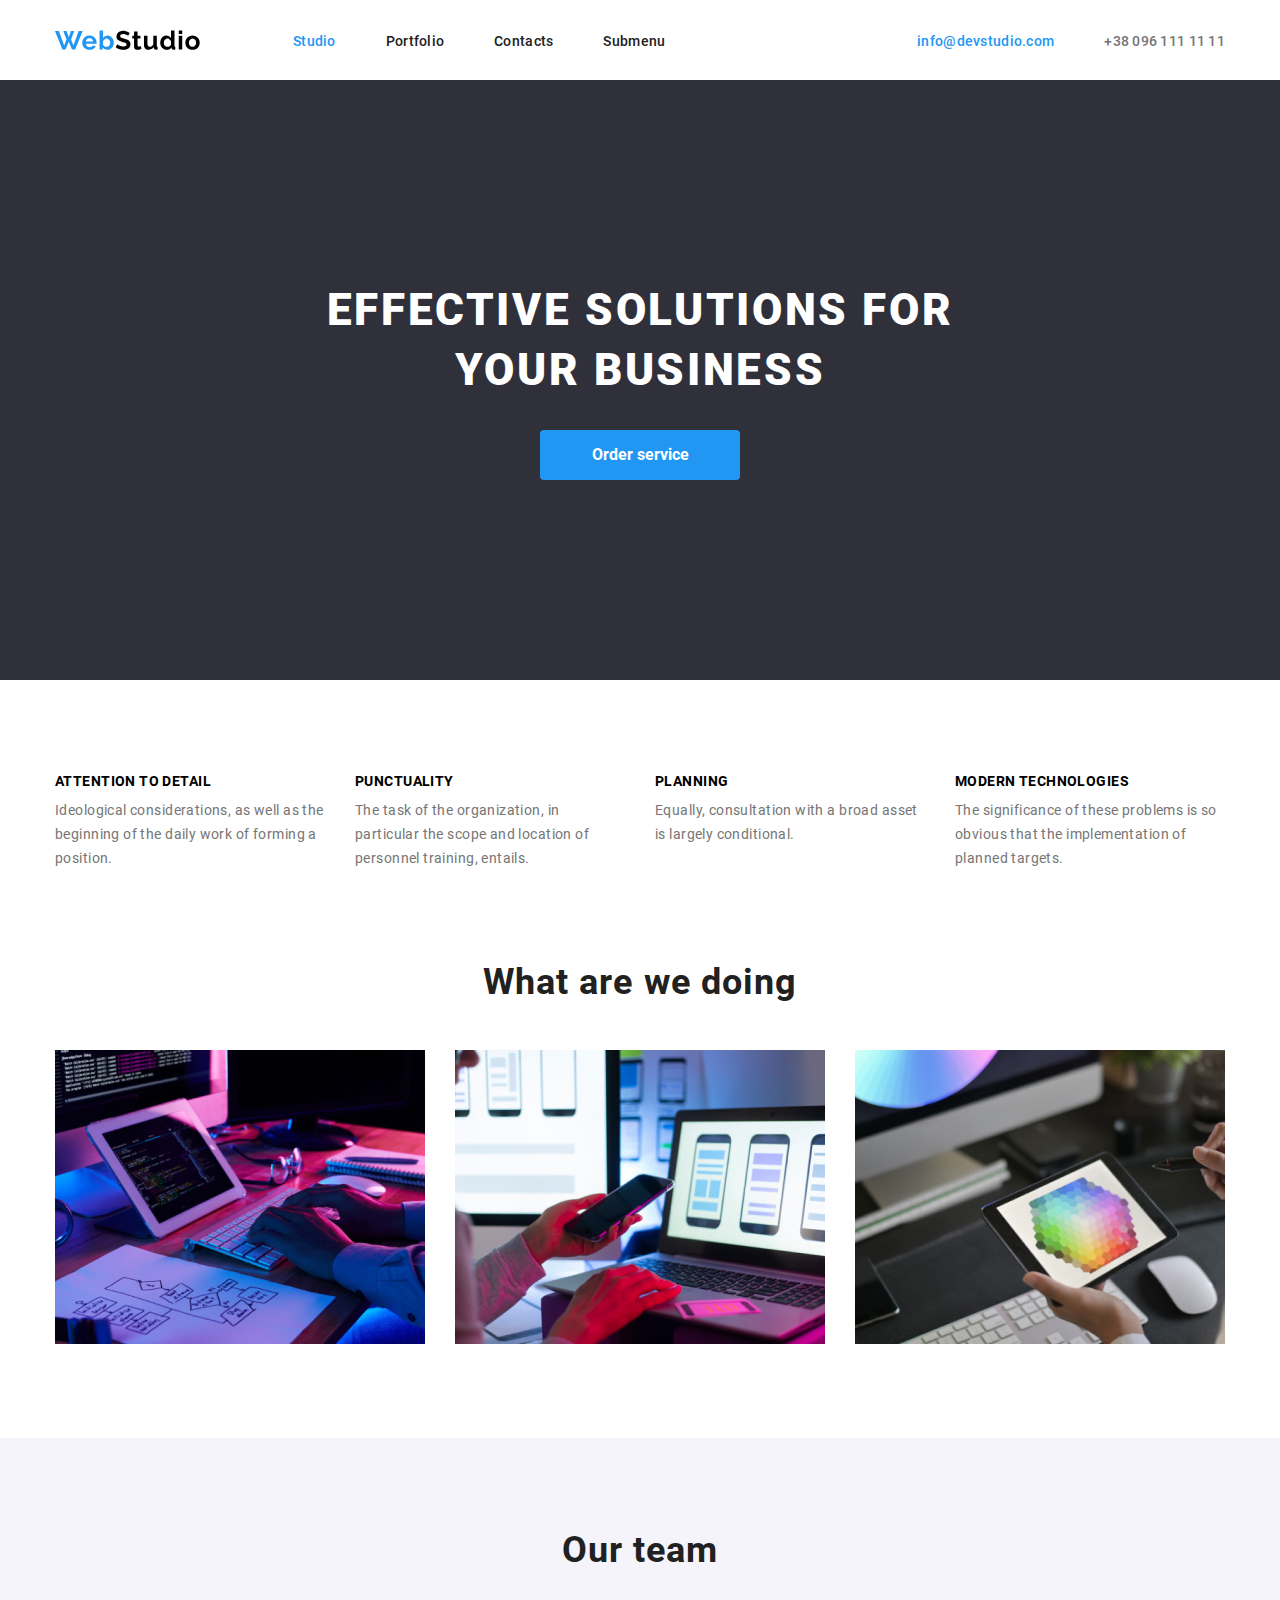
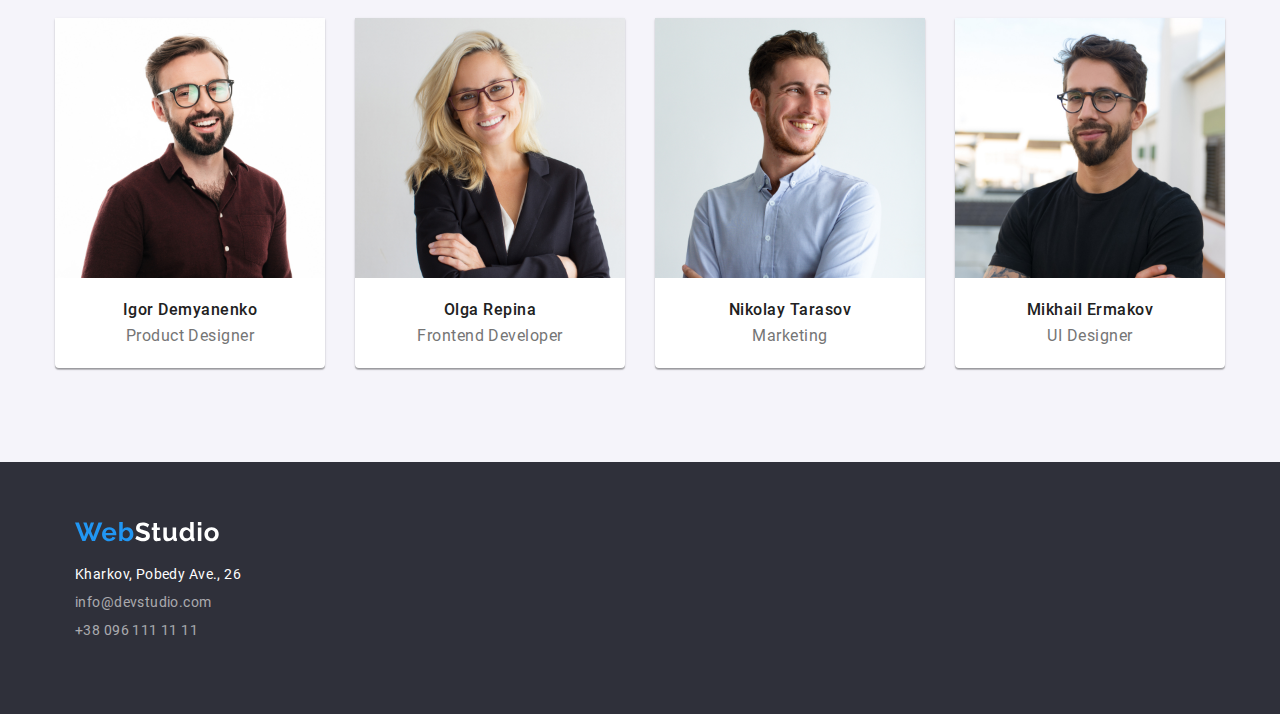
==== index.html @ 4b2239f8 "submenu css" ====
<!DOCTYPE html>
<html lang="en">

<head>
    <meta charset="UTF-8">
    <link rel="stylesheet" href="css/styles.css">
    <title>Web Studio</title>
</head>

<body>
    <header class="header">
        <div class="container header_container">
            <!-- Logo -->
            <a class="header_logo" href="index.html">
                <img src="img/logo_header.svg" alt="Web Studio" width="145" height="31">
            </a>
            <!-- Menu -->
            <ul class="header_list">
                <li>
                    <a class="active" href="index.html">Studio</a>
                </li>
                <li>
                    <a href="portfolio.html">Portfolio</a>
                </li>
                <li>
                    <a href="#">Contacts</a>
                </li>
                <li class="header_sub">
                    <a href="#">Submenu</a>
                    <ul class="header_submenu">
                        <li class="header_submenu_item">
                            <a href="#">Menu</a>
                        </li>
                        <li class="header_submenu_item">
                            <a href="#">Menu</a>
                        </li>
                        <li class="header_submenu_item">
                            <a href="#">Menu</a>
                        </li>
                        <li class="header_submenu_item">
                            <a href="#">Hover</a>
                            <ul class="header_submenu_2">
                                <li class="header_submenu_hover">
                                    <a href="">HOVER</a>
                                </li>
                            </ul>
                        </li>
                    </ul>
                </li>
            </ul>
            <!-- Contacts -->
            <div class="header_contacts">
                <a class="active" href="mailto:info@devstudio.com">info@devstudio.com</a>
                <a href="tel:+380961111111">+38 096 111 11 11</a>
            </div>
        </div>
    </header>

    <main>
        <!-- Hero -->
        <section class="hero">
            <div class="container">
                <h1 class="hero_title">Effective solutions for your business</h1>

                <a class="hero_btn btn" href="">Order service</a>
            </div>
        </section>
        <!-- About -->
        <section class="about">
            <div class="container">
                <div class="about_cards">
                    <div class="about_card">
                        <h2 class="about_card_title">Attention to detail</h2>
                        <p class="about_card_desc">
                            Ideological considerations, as well as the beginning of the
                            daily work of forming a position.
                        </p>
                    </div>
                    <div class="about_card">
                        <h2 class="about_card_title">Punctuality</h2>
                        <p class="about_card_desc">
                            The task of the organization, in particular the scope and
                            location of personnel training, entails.
                        </p>
                    </div>
                    <div class="about_card">
                        <h2 class="about_card_title">Planning</h2>
                        <p class="about_card_desc">
                            Equally, consultation with a broad asset is largely conditional.
                        </p>
                    </div>
                    <div class="about_card">
                        <h2 class="about_card_title">Modern technologies</h2>
                        <p class="about_card_desc">
                            The significance of these problems is so obvious that the
                            implementation of planned targets.
                        </p>
                    </div>
                </div>
            </div>
        </section>

        <!-- Doing -->
        <section class="doing">
            <div class="container">
                <div class="title">What are we doing</div>
                <div class="doing_cards">
                    <div class="doing_card">
                        <img class="doing_img" src="img/box_1.jpg" alt="box_1">
                        <h3 class="doing_card_title">Desktop applications</h3>
                    </div>
                    <div class="doing_card">
                        <img class="doing_img" src="img/box_2.jpg" alt="box_2">
                        <h3 class="doing_card_title">Mobile applications</h3>
                    </div>
                    <div class="doing_card">
                        <img class="doing_img" src="img/box_3.jpg" alt="box_3">
                        <h3 class="doing_card_title">Design solutions</h3>
                    </div>
                </div>
            </div>
        </section>
        <!-- Team -->
        <section class="team">
            <div class="container">
                <div class="title">Our team</div>
                <div class="team_cards">
                    <div class="team_card">
                        <img class="team_img" src="img/img_1.jpg" alt="img_1">
                        <div class="team_title">
                            <h3 class="team_name">Igor Demyanenko</h3>
                            <p class="team_prof">Product Designer</p>
                        </div>
                    </div>
                    <div class="team_card">
                        <img class="team_img" src="img/img_2.jpg" alt="img_2">
                        <div class="team_title">
                            <h3 class="team_name">Olga Repina</h3>
                            <p class="team_prof">Frontend Developer</p>
                        </div>
                    </div>
                    <div class="team_card">
                        <img class="team_img" src="img/img_3.jpg" alt="img_3">
                        <div class="team_title">
                            <h3 class="team_name">Nikolay Tarasov</h3>
                            <p class="team_prof">Marketing</p>
                        </div>
                    </div>
                    <div class="team_card">
                        <img class="team_img" src="img/img_4.jpg" alt="img_4">
                        <div class="team_title">
                            <h3 class="team_name">Mikhail Ermakov</h3>
                            <p class="team_prof">UI Designer</p>
                        </div>
                    </div>
                </div>
            </div>
        </section>
    </main>

    <!-- Footer -->
    <footer class="footer">
        <div class="container">
            <a class="footer_logo" href="#">
                <img src="img/logo_footer.svg" alt="Web Studio">
            </a>
            <div class="footer_contacts">
                <p class="fotter_adress">Kharkov, Pobedy Ave., 26</p>
                <a href="mailto:info@devstudio.com">info@devstudio.com</a>
                <a href="tel:+380961111111">+38 096 111 11 11</a>
            </div>
        </div>
    </footer>
</body>

</html>
---- css/styles.css ----
@import url('reset.css');

@font-face {
    font-family: 'Roboto';
    src: url('../fonts/Roboto-Black.woff2') format('woff2');
    font-weight: 900;
    font-style: normal;
    font-display: swap;
}

@font-face {
    font-family: 'Roboto';
    src: url('../fonts/Roboto-Medium.woff2') format('woff2');
    font-weight: 500;
    font-style: normal;
    font-display: swap;
}

@font-face {
    font-family: 'Roboto';
    src: url('../fonts/Roboto-Bold.woff2') format('woff2');
    font-weight: 700;
    font-style: normal;
    font-display: swap;
}

@font-face {
    font-family: 'Roboto';
    src: url('../fonts/Roboto-Regular.woff2') format('woff2');
    font-weight: 400;
    font-style: normal;
    font-display: swap;
}

body {
    font-family: "Roboto", sans-serif;
}

.container {
    max-width: 1200px;
    margin: 0 auto;
    padding: 0 15px;
}

.btn {
    display: inline-block;
    padding: 10px 46px;
    text-decoration: none;
    color: #fff;
    background: #2196F3;
    border-radius: 4px;
    cursor: pointer;
    border: 0;
    text-align: center;
}

.title {
    font-weight: 700;
    font-size: 36px;
    letter-spacing: 0.03em;
    text-align: center;
    color: #212121;
    margin-bottom: 50px;
}

/* Header */
.header {
    padding: 25px 0;
    height: 80px;
    font-weight: 500;
    font-size: 14px;
    letter-spacing: 0.02em;
}

.header a {
    text-decoration: none;
    color: #212121;
}

.header :hover {
    color: #2196f3;
}

.header .active {
    color: #2196f3;
}

.header_container {
    display: flex;
    align-items: center;
}

.header_logo {
    margin-right: 93px;
}

.header_list {
    display: flex;
    gap: 50px;
}

.header_contacts {
    margin-left: auto;
    display: flex;
    gap: 50px;
}

.header_contacts a {
    color: #757575;
}

.header_sub {
    position: relative;
}
.header_submenu {
	position: absolute;
	top: 100%;
	left: 0;
    right: 0;
    text-align: center;
	display: none;
}
.header_sub:hover .header_submenu {
    display: block;
}
.header_submenu_item {
    position: relative;
}
.header_submenu_2 {
    position: absolute;
	top: 0;
	left: -100%;
    right: 100%;
    text-align: center;
	display: none;
}
.header_submenu_item:hover .header_submenu_2 {
    display: block;
}
.header_submenu_item a {
	color: #000000;
	padding: 5px;
	display: block;
    background: rgba(33, 150, 243, 0.3);
    border-radius: 4px;
    margin: 1%;
}

.header_submenu_hover a {
    color: #000000;
	padding: 5px;
	display: block;
    background: rgba(87, 170, 237, 0.3);
}

/* Hero */
.hero {
    height: 600px;
    background: #2F303A;
    color: #fff;
    display: flex;
    align-items: center;
    text-align: center;
}

.hero_title {
    font-size: 44px;
    font-weight: 900;
    line-height: 60px;
    letter-spacing: 0.06em;
    text-transform: uppercase;
    width: 696px;
    height: 120px;
    margin-bottom: 30px;
}

.hero_btn {
    font-size: 16px;
    font-weight: 700;
    line-height: 30px;
    text-align: center;
    width: 200px;
    height: 50px;
}

/* About */
.about {
    padding: 94px 0;
}

.about_cards {
    display: flex;
    gap: 30px;
}

.about_card {
    flex: 1 1 25%;
}

.about_card_title {
    font-weight: 700;
    font-size: 14px;
    margin-bottom: 10px;
    letter-spacing: 0.03em;
    text-transform: uppercase;
}

.about_card_desc {
    color: #757575;
    font-weight: 400;
    font-size: 14px;
    letter-spacing: 0.03em;
    line-height: 24px;
}

/* Doing */
.doing {
    padding: 0 0 94px;
}

.doing_cards {
    display: flex;
    gap: 30px;
}

.doing_card {
    flex: 1 1 33%;
    position: relative;
}

.doing_img {
    width: 100%;
    height: 294px;
    object-fit: cover;
}

.doing_card_title {
    height: 70px;
    background: rgba(47, 48, 58, 0.8);
    font-size: 14px;
    font-weight: 700;
    text-transform: uppercase;
    color: #fff;
    display: flex;
    justify-content: center;
    align-items: center;
    position: absolute;
    bottom: 0;
    width: 100%;
    opacity: 0;
}

.doing_card:hover .doing_card_title {
    opacity: 1;
}

/* Team */
.team {
    padding: 94px 0;
    background: #f5f4fa;
}

.team_cards {
    display: flex;
    gap: 30px;
}

.team_card {
    height: 100%;
    background: #fff;
    font-size: 16px;
    letter-spacing: 0.03em;
    text-align: center;
    box-shadow: 0 2px 1px 0 rgba(0, 0, 0, 0.2), 0 1px 1px 0 rgba(0, 0, 0, 0.14), 0 1px 3px 0 rgba(0, 0, 0, 0.12);
    border-radius: 0 0 4px 4px;
}

.team_img {
    width: 100%;
    height: 260px;
    object-fit: cover;
}

.team_title {
    padding: 24px;
}

.team_name {
    font-weight: 500;
    color: #212121;
    margin-bottom: 10px;
}

.team_prof {
    font-weight: 400;
    color: #757575;
}

/* Footer */
.footer {
    background: #2f303a;
    height: 252px;
    font-weight: 400;
    font-size: 14px;
    letter-spacing: 0.03em;
    padding: 60px;

}

.footer_logo {
    margin-top: 90px;
    width: 145px;
    height: 31px;
}

.fotter_adress {
    color: #fff;
}

.footer_contacts {
    margin-top: 20px;
    line-height: 24px;
    display: flex;
    flex-flow: column;
    gap: 4px;
    align-items: flex-start;
}

.footer_contacts a {
    text-decoration: none;
    color: rgba(255, 255, 255, 0.6);
}

/* portfolio */

/* filters */
.filters {
    margin-top: 94px;
    margin-bottom: 50px;
    display: flex;
    gap: 10px;
    align-items: center;
    justify-content: center;
}

.filters a:hover {
    color: #fff;
    background-color: #2196f3;
}

.filters_btn {
    font-weight: 500;
    font-size: 16px;
    letter-spacing: 0.03em;
    text-align: center;
    color: #212121;
    background: #f5f4fa;
    line-height: 28px;
    padding: 6px 27px;
}

/* project */
.project {
    background: #fff;
    margin-bottom: 94px;
}

.project_cards {
    display: flex;
    gap: 30px;
    flex-wrap: wrap;
    justify-content: center;
}

.project_card {
    flex: 1 1 30%;
    border: 1px solid #eeeeee;
}

.project_card_box {
    height: 294px;
    position: relative;
}

.project_card_title {
    background: rgba(33, 150, 243, 0.9);
    font-size: 18px;
    line-height: 1.5;
    letter-spacing: 0.03em;
    color: #fff;
    display: flex;
    justify-content: center;
    align-items: center;
    padding: 24px;
    position: absolute;
    inset: 0;
    opacity: 0;
}

.project_card:hover .project_card_title {
    opacity: 1;
}

.project_title {
    padding: 20px 24px;
}

.project_img {
    object-fit: cover;
    width: 100%;
    height: 100%;
}

.project_name {
    font-weight: 700;
    font-size: 18px;
    letter-spacing: 0.06em;
    color: #212121;
    line-height: 36px;
}

.project_prof {
    font-weight: 400;
    font-size: 16px;
    letter-spacing: 0.03em;
    color: #757575;
    line-height: 30px;
}
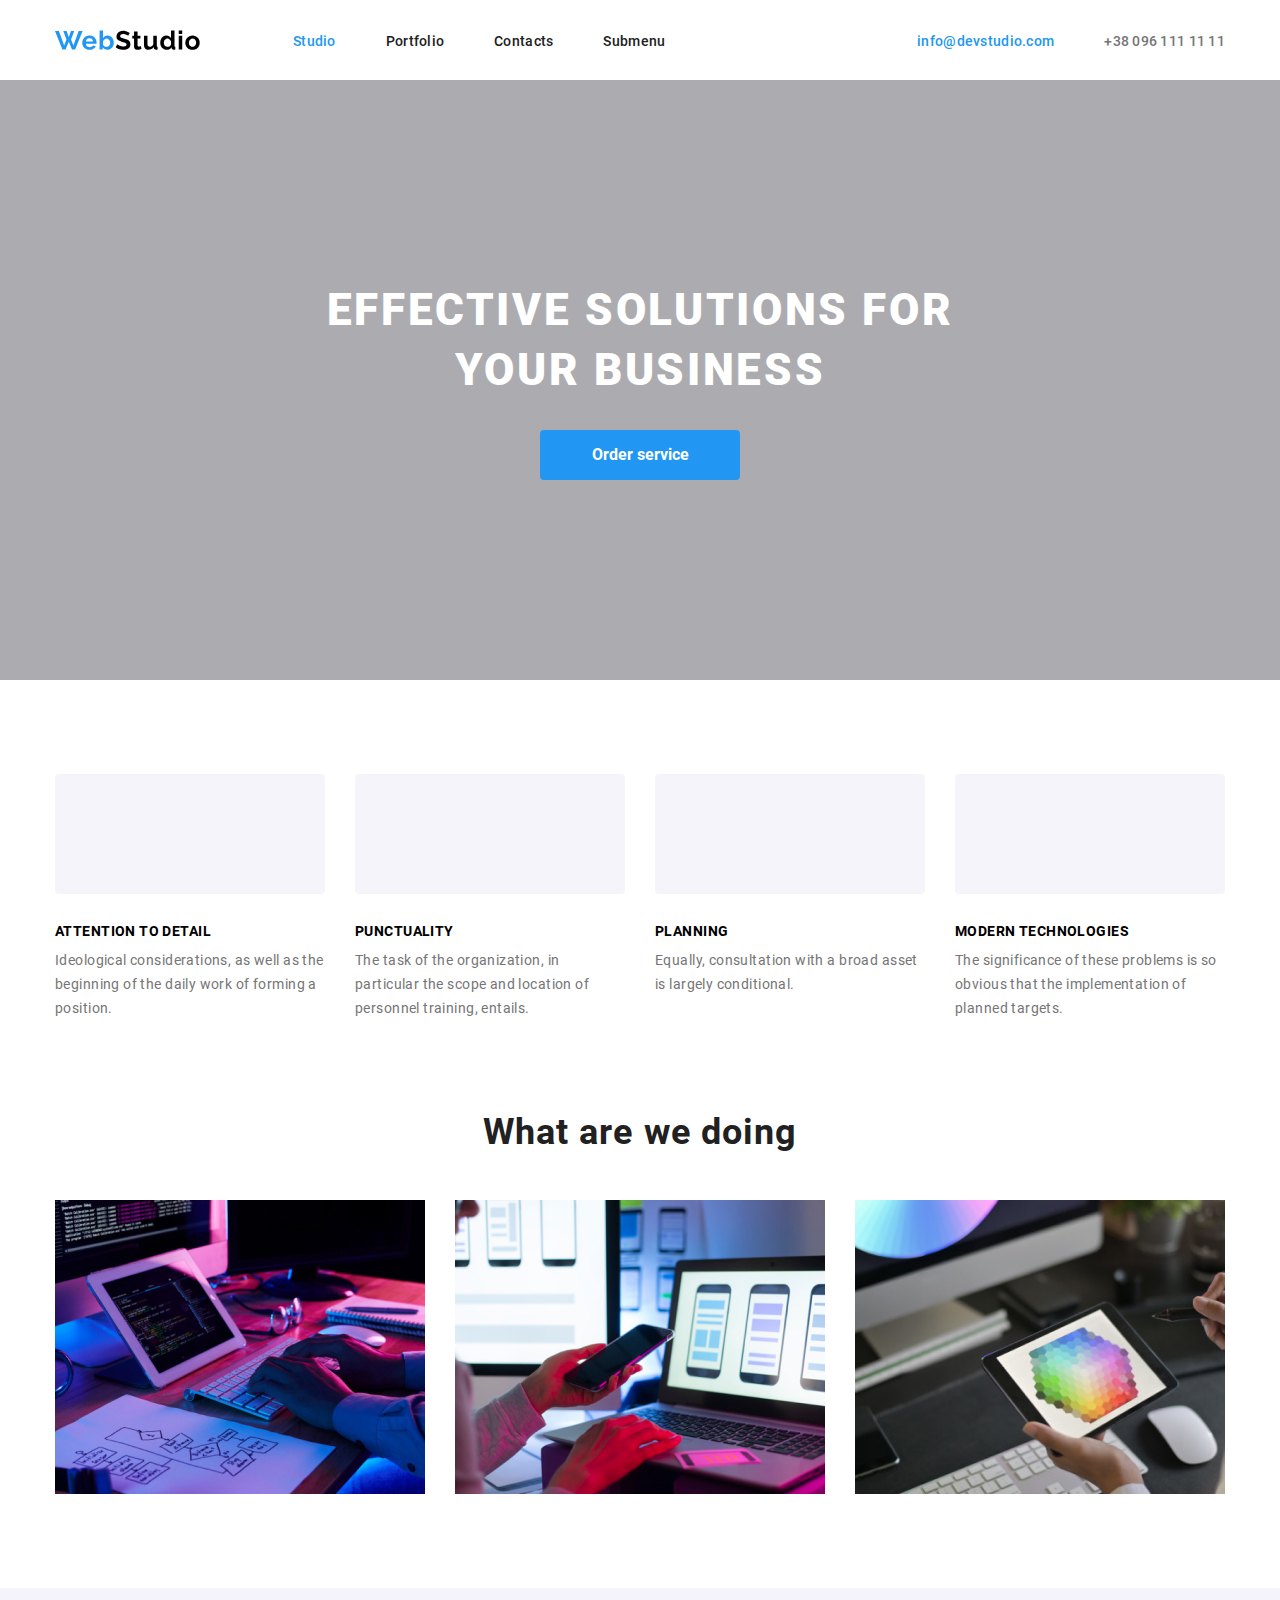
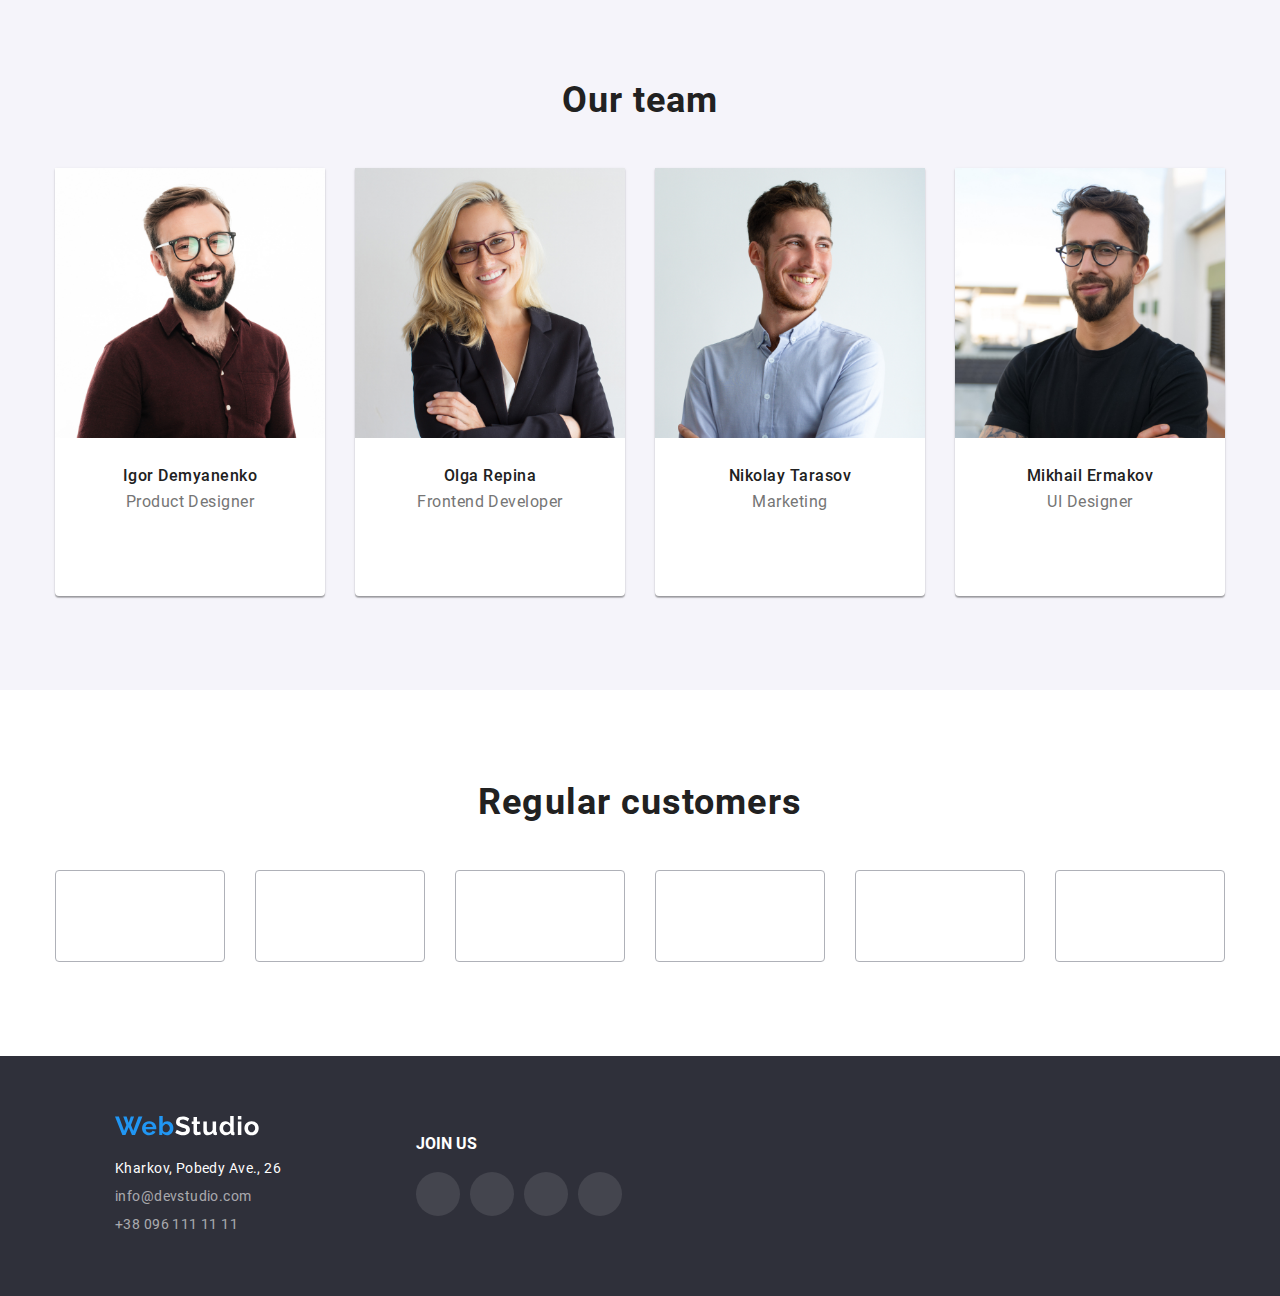
==== commit f8a920fe: "remade hw11" ====
--- a/index.html
+++ b/index.html
@@ -126,33 +126,69 @@
                 <div class="title">Our team</div>
                 <div class="team_cards">
                     <div class="team_card">
-                        <img class="team_img" src="img/img_1.jpg" alt="img_1">
                         <div class="team_title">
                             <h3 class="team_name">Igor Demyanenko</h3>
                             <p class="team_prof">Product Designer</p>
-                        </div>
-                    </div>
-                    <div class="team_card">
-                        <img class="team_img" src="img/img_2.jpg" alt="img_2">
+                            <ul class="team_list">
+                                <li class="team_link"><a href="#"></a></li>
+                                <li class="team_link"><a href="#"></a></li>
+                                <li class="team_link"><a href="#"></a></li>
+                                <li class="team_link"><a href="#"></a></li>
+                            </ul>
+                        </div>
+                    </div>
+                    <div class="team_card">
                         <div class="team_title">
                             <h3 class="team_name">Olga Repina</h3>
                             <p class="team_prof">Frontend Developer</p>
-                        </div>
-                    </div>
-                    <div class="team_card">
-                        <img class="team_img" src="img/img_3.jpg" alt="img_3">
+                            <ul class="team_list">
+                                    <li class="team_link"><a href="#"></a></li>
+                                    <li class="team_link"><a href="#"></a></li>
+                                    <li class="team_link"><a href="#"></a></li>
+                                    <li class="team_link"><a href="#"></a></li>
+                                </ul>
+                        </div>
+                    </div>
+                    <div class="team_card">
                         <div class="team_title">
                             <h3 class="team_name">Nikolay Tarasov</h3>
                             <p class="team_prof">Marketing</p>
-                        </div>
-                    </div>
-                    <div class="team_card">
-                        <img class="team_img" src="img/img_4.jpg" alt="img_4">
+                            <ul class="team_list">
+                                <li class="team_link"><a href="#"></a></li>
+                                <li class="team_link"><a href="#"></a></li>
+                                <li class="team_link"><a href="#"></a></li>
+                                <li class="team_link"><a href="#"></a></li>
+                            </ul>
+                        </div>
+                    </div>
+                    <div class="team_card">
                         <div class="team_title">
                             <h3 class="team_name">Mikhail Ermakov</h3>
                             <p class="team_prof">UI Designer</p>
-                        </div>
-                    </div>
+                            <ul class="team_list">
+                                <li class="team_link"><a href="#"></a></li>
+                                <li class="team_link"><a href="#"></a></li>
+                                <li class="team_link"><a href="#"></a></li>
+                                <li class="team_link"><a href="#"></a></li>
+                            </ul>
+                        </div>
+                    </div>
+                </div>
+            </div>
+        </section>
+
+        <!-- Regular customers -->
+
+        <section class="customers">
+            <div class="container">
+                <h2 class="title">Regular customers</h2>
+                <div class="customers_cards">
+                    <a href="#"></a>
+                    <a href="#"></a>
+                    <a href="#"></a>
+                    <a href="#"></a>
+                    <a href="#"></a>
+                    <a href="#"></a>
                 </div>
             </div>
         </section>
@@ -161,13 +197,26 @@
     <!-- Footer -->
     <footer class="footer">
         <div class="container">
-            <a class="footer_logo" href="#">
-                <img src="img/logo_footer.svg" alt="Web Studio">
-            </a>
-            <div class="footer_contacts">
-                <p class="fotter_adress">Kharkov, Pobedy Ave., 26</p>
-                <a href="mailto:info@devstudio.com">info@devstudio.com</a>
-                <a href="tel:+380961111111">+38 096 111 11 11</a>
+            <div class="footer_container">
+                <div class="footer_1">
+                    <a class="footer_logo" href="#">
+                        <img src="img/logo_footer.svg" alt="Web Studio">
+                    </a>
+                    <div class="footer_contacts">
+                        <p class="fotter_adress">Kharkov, Pobedy Ave., 26</p>
+                        <a href="mailto:info@devstudio.com">info@devstudio.com</a>
+                        <a href="tel:+380961111111">+38 096 111 11 11</a>
+                    </div>
+                </div>
+                <div class="footer_2">
+                    <h3>join us</h3>
+                    <nav class="footer_icons">
+                        <a href="#"></a>
+                        <a href="#"></a>
+                        <a href="#"></a>
+                        <a href="#"></a>
+                    </nav>
+                </div>
             </div>
         </div>
     </footer>
--- a/css/styles.css
+++ b/css/styles.css
@@ -70,6 +70,8 @@
     font-weight: 500;
     font-size: 14px;
     letter-spacing: 0.02em;
+    position: relative;
+    z-index: 2;
 }
 
 .header a {
@@ -112,55 +114,73 @@
 .header_sub {
     position: relative;
 }
+
 .header_submenu {
-	position: absolute;
-	top: 100%;
-	left: 0;
-    right: 0;
-    text-align: center;
-	display: none;
-}
+    position: absolute;
+    top: 100%;
+    left: 0;
+    text-align: center;
+    display: none;
+}
+
 .header_sub:hover .header_submenu {
     display: block;
 }
+
 .header_submenu_item {
     position: relative;
-}
+    margin: 0 0 2px;
+}
+
 .header_submenu_2 {
     position: absolute;
-	top: 0;
-	left: -100%;
+    top: 0;
     right: 100%;
     text-align: center;
-	display: none;
-}
+    display: none;
+}
+
 .header_submenu_item:hover .header_submenu_2 {
     display: block;
 }
+
 .header_submenu_item a {
-	color: #000000;
-	padding: 5px;
-	display: block;
+    color: #000000;
+    padding: 10px 20px;
+    display: block;
     background: rgba(33, 150, 243, 0.3);
     border-radius: 4px;
-    margin: 1%;
+}
+
+.header_submenu_hover {
+    margin-right: 2px;
 }
 
 .header_submenu_hover a {
     color: #000000;
-	padding: 5px;
-	display: block;
+    padding: 10px 20px;
+    display: block;
     background: rgba(87, 170, 237, 0.3);
 }
 
 /* Hero */
 .hero {
     height: 600px;
-    background: #2F303A;
     color: #fff;
     display: flex;
     align-items: center;
     text-align: center;
+    background: url('../img/fon.jpg') no-repeat center/cover;
+    position: relative;
+    z-index: 1;
+}
+
+.hero::after {
+    content: '';
+    position: absolute;
+    inset: 0;
+    background: rgba(47, 48, 58, 0.4);
+    z-index: -1;
 }
 
 .hero_title {
@@ -181,6 +201,8 @@
     text-align: center;
     width: 200px;
     height: 50px;
+    position: relative;
+    z-index: 1;
 }
 
 /* About */
@@ -195,6 +217,29 @@
 
 .about_card {
     flex: 1 1 25%;
+    position: relative;
+    padding-top: 150px;
+}
+
+.about_card::before {
+    content: '';
+    position: absolute;
+    inset: 0;
+    height: 120px;
+    border-radius: 4px;
+    background: #f5f4fa url(../img/1_antenna.png) no-repeat center/70px;
+}
+
+.about_card:nth-child(2)::before {
+    background-image: url(../img/2_clock.png);
+}
+
+.about_card:nth-child(3)::before {
+    background-image: url(../img/3_diagram.png);
+}
+
+.about_card:nth-child(4)::before {
+    background-image: url(../img/4_astronaut.png);
 }
 
 .about_card_title {
@@ -266,23 +311,40 @@
 }
 
 .team_card {
-    height: 100%;
-    background: #fff;
+    flex: 1 1 25%;
+    height: 428px;
     font-size: 16px;
     letter-spacing: 0.03em;
     text-align: center;
     box-shadow: 0 2px 1px 0 rgba(0, 0, 0, 0.2), 0 1px 1px 0 rgba(0, 0, 0, 0.14), 0 1px 3px 0 rgba(0, 0, 0, 0.12);
     border-radius: 0 0 4px 4px;
-}
-
-.team_img {
-    width: 100%;
-    height: 260px;
-    object-fit: cover;
+    position: relative;
+    padding-top: 300px;
+    background: #FFFFFF;
+}
+
+.team_card::before {
+    content: '';
+    position: absolute;
+    inset: 0;
+    height: 270px;
+    background: grey url(../img/img_1.jpg) no-repeat center/cover;
+}
+
+.team_card:nth-child(2)::before {
+    background-image: url(../img/img_2.jpg);
+}
+
+.team_card:nth-child(3)::before {
+    background-image: url(../img/img_3.jpg);
+}
+
+.team_card:nth-child(4)::before {
+    background-image: url(../img/img_4.jpg);
 }
 
 .team_title {
-    padding: 24px;
+    padding: 0 24px 24px;
 }
 
 .team_name {
@@ -294,17 +356,105 @@
 .team_prof {
     font-weight: 400;
     color: #757575;
+    margin-bottom: 16px;
+}
+
+.team_list {
+    display: flex;
+    gap: 10px;
+    justify-content: center;
+}
+
+.team_link a {
+    height: 44px;
+    width: 44px;
+    display: block;
+    background: #FFFFFF url(../img/instagram\ 2.svg) no-repeat center;
+    transition: 0.2s;
+    border-radius: 50px;
+}
+
+.team_link:nth-child(2) a {
+    background-image: url(../img/twitter\ 1.svg);
+}
+
+.team_link:nth-child(3) a {
+    background-image: url(../img/facebook\ 1.svg);
+}
+
+.team_link:nth-child(4) a {
+    background-image: url(../img/linkedin\ 1.svg);
+}
+
+.team_link a:hover {
+    background-color: #2196F3;
+    border-radius: 50%;
+}
+
+/* Regular customers */
+
+.customers {
+    padding: 94px 0;
+    background: #FFFFFF;
+}
+
+.customers_cards {
+    display: flex;
+    gap: 30px;
+    justify-content: center;
+}
+
+.customers_cards a {
+    flex: 1 1 10%;
+    height: 92px;
+    border: 1px solid #AFB1B8;
+    border-radius: 4px;
+    padding: 10px;
+    background: #fff url(../img/group1.png) no-repeat center;
+}
+
+.customers_cards a:nth-child(2) {
+    background-image: url(../img/group2.png);
+}
+
+.customers_cards a:nth-child(3) {
+    background-image: url(../img/group3.png);
+}
+
+.customers_cards a:nth-child(4) {
+    background-image: url(../img/group4.png);
+}
+
+.customers_cards a:nth-child(5) {
+    background-image: url(../img/group5.png);
+}
+
+.customers_cards a:nth-child(6) {
+    background-image: url(../img/group6.png);
+}
+
+.customers_cards a:hover {
+    background-color: rgba(33, 150, 243, .2);
 }
 
 /* Footer */
 .footer {
     background: #2f303a;
-    height: 252px;
+}
+
+.footer_container {
+    display: flex;
+    gap: 70px;
+    align-items: center;
+    padding: 60px;
+    
+}
+
+.footer_1 {
     font-weight: 400;
     font-size: 14px;
     letter-spacing: 0.03em;
-    padding: 60px;
-
+    width: 231px;
 }
 
 .footer_logo {
@@ -329,6 +479,44 @@
 .footer_contacts a {
     text-decoration: none;
     color: rgba(255, 255, 255, 0.6);
+}
+
+.footer_2 {
+    text-transform: uppercase;
+}
+
+.footer_2 h3 {
+    margin-bottom: 20px;
+    color: #fff;
+    font-weight: 700;
+}
+
+.footer_icons {
+    display: flex;
+    gap: 10px;
+}
+
+.footer_icons a {
+    border-radius: 50px;
+    width: 44px;
+    height: 44px;
+    background: rgba(255, 255, 255, 0.1) url(../img/foot1.png) no-repeat center/44px;
+}
+
+.footer_icons a:nth-child(2) {
+    background-image: url(../img/foot2.png);
+}
+
+.footer_icons a:nth-child(3) {
+    background-image: url(../img/foot3.png);
+}
+
+.footer_icons a:nth-child(4) {
+    background-image: url(../img/foot4.png);
+}
+
+.footer_icons a:hover {
+    background-color: rgba(3, 135, 244, 0.8);
 }
 
 /* portfolio */
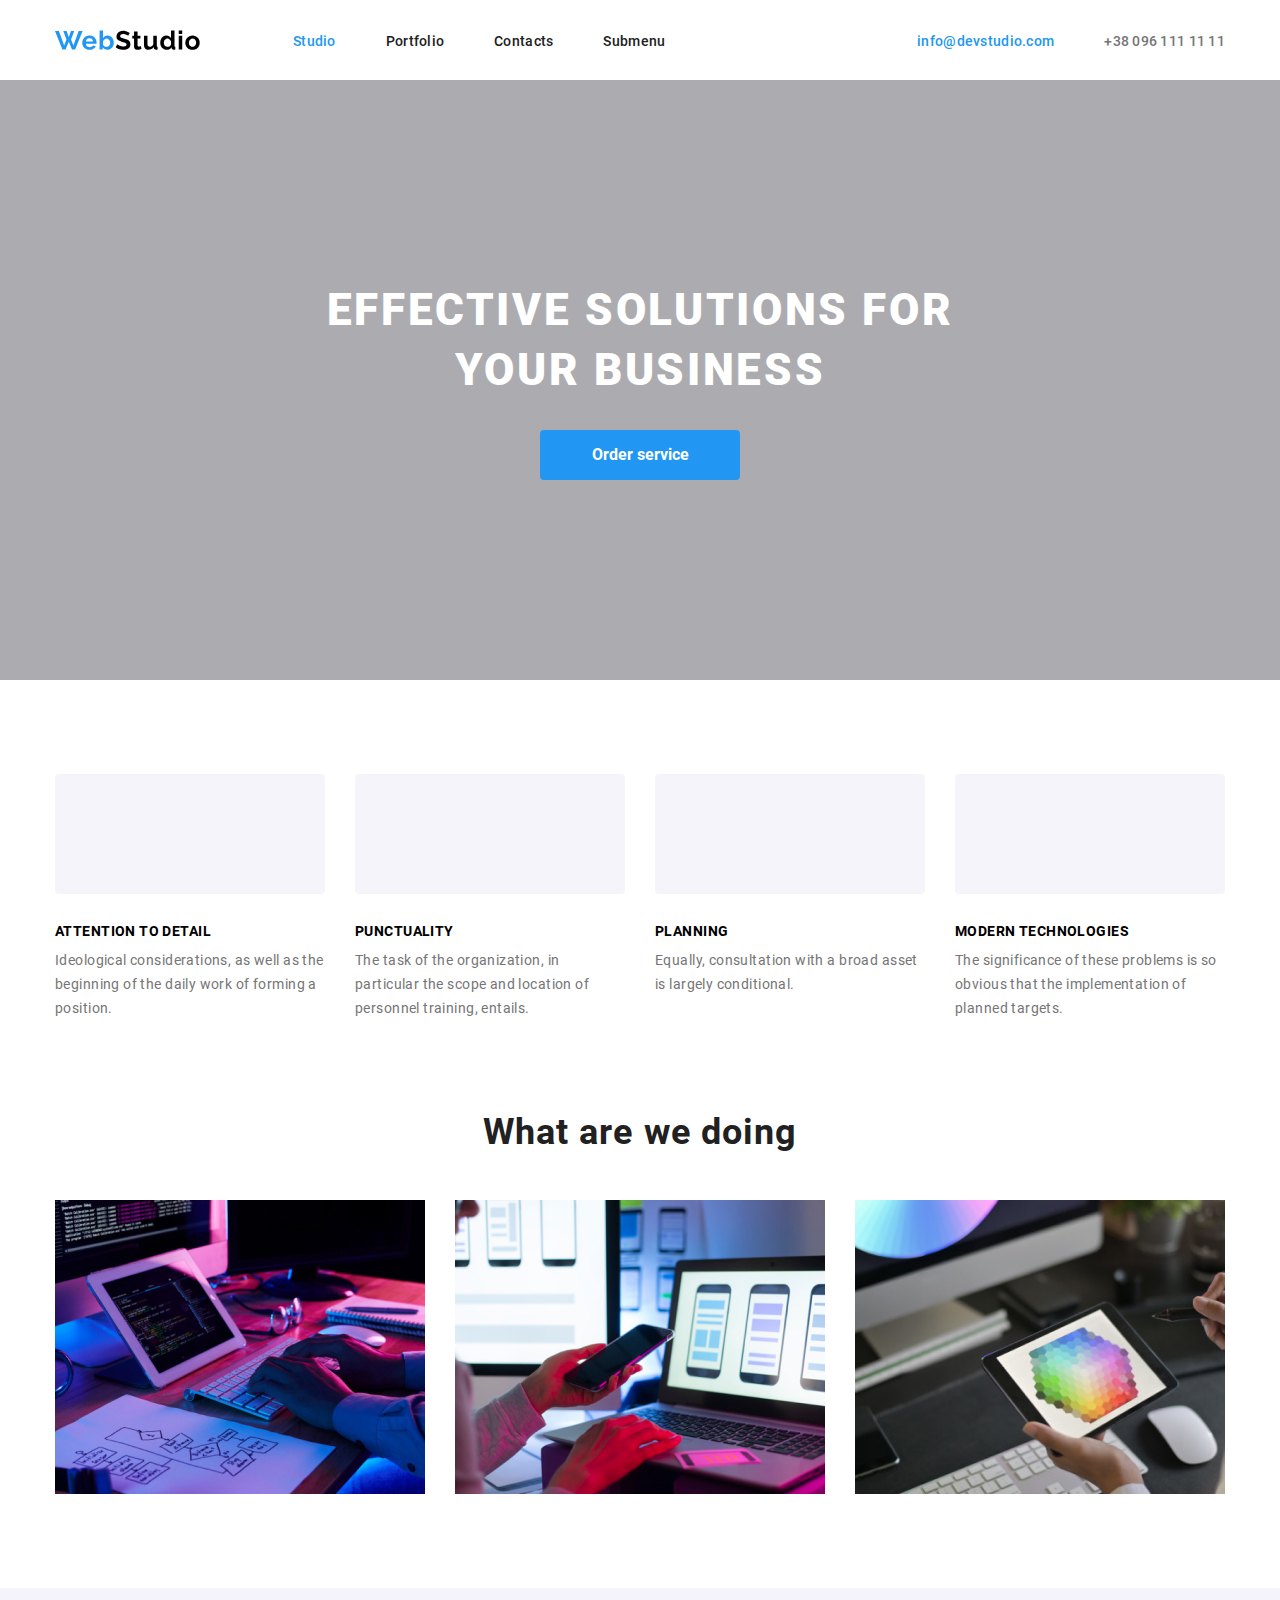
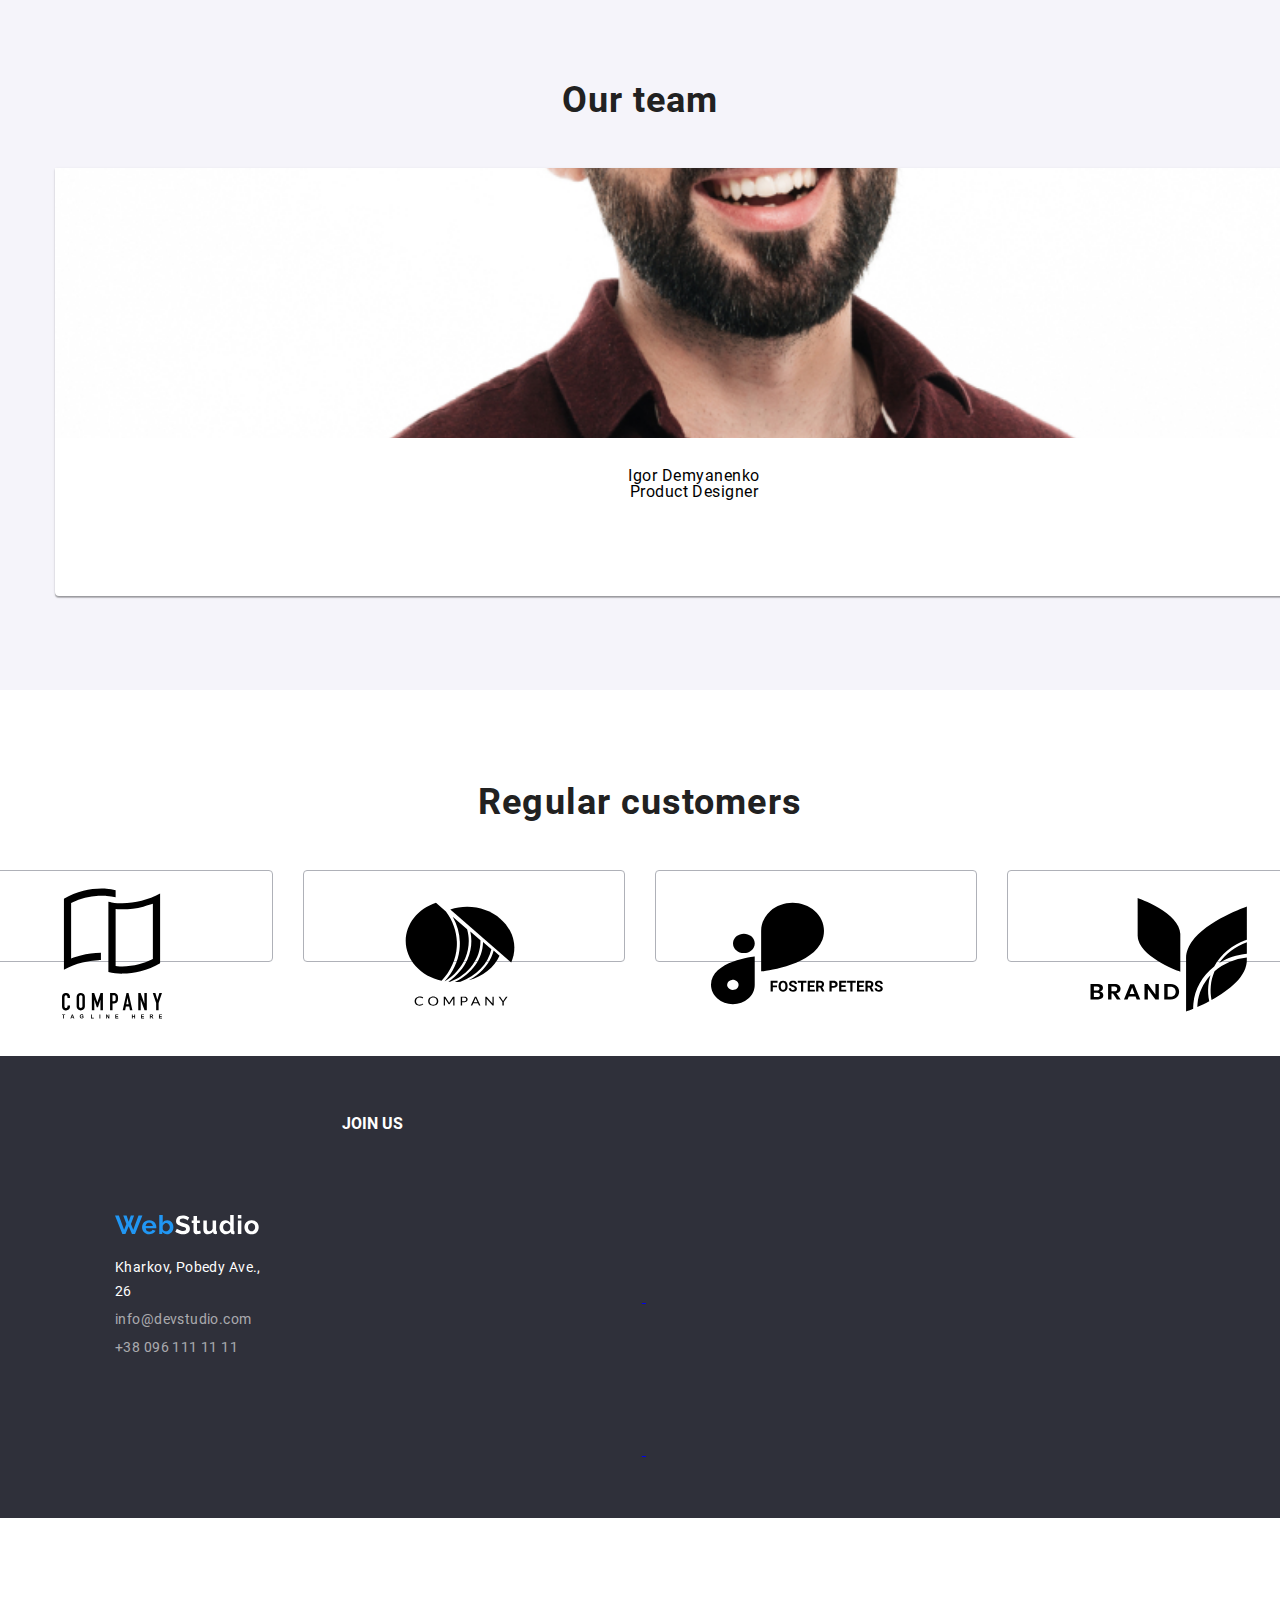
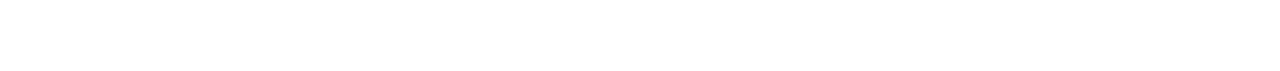
==== commit 263abcfd: "sprite index" ====
--- a/index.html
+++ b/index.html
@@ -127,49 +127,145 @@
                 <div class="team_cards">
                     <div class="team_card">
                         <div class="team_title">
-                            <h3 class="team_name">Igor Demyanenko</h3>
-                            <p class="team_prof">Product Designer</p>
+                            <h3>Igor Demyanenko</h3>
+                            <p>Product Designer</p>
                             <ul class="team_list">
-                                <li class="team_link"><a href="#"></a></li>
-                                <li class="team_link"><a href="#"></a></li>
-                                <li class="team_link"><a href="#"></a></li>
-                                <li class="team_link"><a href="#"></a></li>
+                                <li>
+                                    <a href="#">
+                                        <svg class="tean_link_icon">
+                                            <use href="/img/sprite.svg#icon-instagram"></use>
+                                        </svg>
+                                    </a>
+                                </li>
+                                <li>
+                                    <a href="#">
+                                        <svg class="tean_link_icon">
+                                            <use href="/img/sprite.svg#icon-twitter"></use>
+                                        </svg>
+                                    </a>
+                                </li>
+                                <li>
+                                    <a href="#">
+                                        <svg class="tean_link_icon">
+                                            <use href="/img/sprite.svg#icon-facebook"></use>
+                                        </svg>
+                                    </a>
+                                </li>
+                                <li>
+                                    <a href="#">
+                                        <svg class="tean_link_icon">
+                                            <use href="/img/sprite.svg#icon-linkedin"></use>
+                                        </svg>
+                                    </a>
+                                </li>
                             </ul>
                         </div>
                     </div>
                     <div class="team_card">
                         <div class="team_title">
-                            <h3 class="team_name">Olga Repina</h3>
-                            <p class="team_prof">Frontend Developer</p>
+                            <h3>Olga Repina</h3>
+                            <p>Frontend Developer</p>
                             <ul class="team_list">
-                                    <li class="team_link"><a href="#"></a></li>
-                                    <li class="team_link"><a href="#"></a></li>
-                                    <li class="team_link"><a href="#"></a></li>
-                                    <li class="team_link"><a href="#"></a></li>
-                                </ul>
+                                <li>
+                                    <a href="#">
+                                        <svg class="tean_link_icon">
+                                            <use href="/img/sprite.svg#icon-instagram"></use>
+                                        </svg>
+                                    </a>
+                                </li>
+                                <li>
+                                    <a href="#">
+                                        <svg class="tean_link_icon">
+                                            <use href="/img/sprite.svg#icon-twitter"></use>
+                                        </svg>
+                                    </a>
+                                </li>
+                                <li>
+                                    <a href="#">
+                                        <svg class="tean_link_icon">
+                                            <use href="/img/sprite.svg#icon-facebook"></use>
+                                        </svg>
+                                    </a>
+                                </li>
+                                <li>
+                                    <a href="#">
+                                        <svg class="tean_link_icon">
+                                            <use href="/img/sprite.svg#icon-linkedin"></use>
+                                        </svg>
+                                    </a>
+                                </li>
+                            </ul>
                         </div>
                     </div>
                     <div class="team_card">
                         <div class="team_title">
-                            <h3 class="team_name">Nikolay Tarasov</h3>
-                            <p class="team_prof">Marketing</p>
+                            <h3>Nikolay Tarasov</h3>
+                            <p>Marketing</p>
                             <ul class="team_list">
-                                <li class="team_link"><a href="#"></a></li>
-                                <li class="team_link"><a href="#"></a></li>
-                                <li class="team_link"><a href="#"></a></li>
-                                <li class="team_link"><a href="#"></a></li>
+                                <li>
+                                    <a href="#">
+                                        <svg class="tean_link_icon">
+                                            <use href="/img/sprite.svg#icon-instagram"></use>
+                                        </svg>
+                                    </a>
+                                </li>
+                                <li>
+                                    <a href="#">
+                                        <svg class="tean_link_icon">
+                                            <use href="/img/sprite.svg#icon-twitter"></use>
+                                        </svg>
+                                    </a>
+                                </li>
+                                <li>
+                                    <a href="#">
+                                        <svg class="tean_link_icon">
+                                            <use href="/img/sprite.svg#icon-facebook"></use>
+                                        </svg>
+                                    </a>
+                                </li>
+                                <li>
+                                    <a href="#">
+                                        <svg class="tean_link_icon">
+                                            <use href="/img/sprite.svg#icon-linkedin"></use>
+                                        </svg>
+                                    </a>
+                                </li>
                             </ul>
                         </div>
                     </div>
                     <div class="team_card">
                         <div class="team_title">
-                            <h3 class="team_name">Mikhail Ermakov</h3>
-                            <p class="team_prof">UI Designer</p>
+                            <h3>Mikhail Ermakov</h3>
+                            <p>UI Designer</p>
                             <ul class="team_list">
-                                <li class="team_link"><a href="#"></a></li>
-                                <li class="team_link"><a href="#"></a></li>
-                                <li class="team_link"><a href="#"></a></li>
-                                <li class="team_link"><a href="#"></a></li>
+                                <li>
+                                    <a href="#">
+                                        <svg class="tean_link_icon">
+                                            <use href="/img/sprite.svg#icon-instagram"></use>
+                                        </svg>
+                                    </a>
+                                </li>
+                                <li>
+                                    <a href="#">
+                                        <svg class="tean_link_icon">
+                                            <use href="/img/sprite.svg#icon-twitter"></use>
+                                        </svg>
+                                    </a>
+                                </li>
+                                <li>
+                                    <a href="#">
+                                        <svg class="tean_link_icon">
+                                            <use href="/img/sprite.svg#icon-facebook"></use>
+                                        </svg>
+                                    </a>
+                                </li>
+                                <li>
+                                    <a href="#">
+                                        <svg class="tean_link_icon">
+                                            <use href="/img/sprite.svg#icon-linkedin"></use>
+                                        </svg>
+                                    </a>
+                                </li>
                             </ul>
                         </div>
                     </div>
@@ -183,12 +279,40 @@
             <div class="container">
                 <h2 class="title">Regular customers</h2>
                 <div class="customers_cards">
-                    <a href="#"></a>
-                    <a href="#"></a>
-                    <a href="#"></a>
-                    <a href="#"></a>
-                    <a href="#"></a>
-                    <a href="#"></a>
+                    <a class="customers_card_icon" href="#">
+                        <svg class="group">
+                            <use href="#group1"></use>
+                        </svg>
+                    </a>
+
+                    <a class="customers_card_icon" href="#">
+                        <svg class="group">
+                            <use href="#group2"></use>
+                        </svg>
+                    </a>
+                    <a class="customers_card_icon" href="#">
+                        <svg class="group">
+                            <use href="#group3"></use>
+                        </svg>
+                    </a>
+
+                    <a class="customers_card_icon" href="#">
+                        <svg class="group">
+                            <use href="#group4"></use>
+                        </svg>
+                    </a>
+
+                    <a class="customers_card_icon" href="#">
+                        <svg class="group">
+                            <use href="#group5"></use>
+                        </svg>
+                    </a>
+
+                    <a class="customers_card_icon" href="#">
+                        <svg class="group">
+                            <use href="#group6"></use>
+                        </svg>
+                    </a>
                 </div>
             </div>
         </section>
@@ -210,16 +334,201 @@
                 </div>
                 <div class="footer_2">
                     <h3>join us</h3>
-                    <nav class="footer_icons">
-                        <a href="#"></a>
-                        <a href="#"></a>
-                        <a href="#"></a>
-                        <a href="#"></a>
+                    <nav class="footer_nav">
+                        <a href="#">
+                            <svg class="footer_icon">
+                                <use href="/img/sprite.svg#icon-instagram"></use>
+                            </svg>
+                        </a>
+                        <a href="#">
+                            <svg class="footer_icon">
+                                <use href="/img/sprite.svg#icon-twitter"></use>
+                            </svg>
+                        </a>
+                        <a href="#">
+                            <svg class="footer_icon">
+                                <use href="/img/sprite.svg#icon-facebook"></use>
+                            </svg>
+                        </a>
+                        <a href="#">
+                            <svg class="footer_icon">
+                                <use href="/img/sprite.svg#icon-linkedin"></use>
+                            </svg>
+                        </a>
                     </nav>
                 </div>
             </div>
         </div>
     </footer>
+
+    <svg xmlns="http://www.w3.org/2000/svg">
+      
+        <!-- <symbol id="icon-instagram" viewBox="0 0 44 44">
+            <path
+              d="M31.9804 17.8801C31.9336 16.8174 31.7617 16.0868 31.5156 15.4537C31.2616 14.7818 30.8709 14.1801 30.359 13.68C29.8589 13.1721 29.2533 12.7774 28.5891 12.5274C27.9524 12.2813 27.2256 12.1094 26.163 12.0626C25.0924 12.0118 24.7525 12 22.0371 12C19.3217 12 18.9818 12.0118 17.9152 12.0586C16.8525 12.1055 16.1219 12.2775 15.489 12.5235C14.8169 12.7774 14.2153 13.1681 13.7152 13.68C13.2073 14.1801 12.8127 14.7857 12.5626 15.4499C12.3164 16.0868 12.1446 16.8134 12.0977 17.8761C12.0469 18.9467 12.0352 19.2866 12.0352 22.002C12.0352 24.7173 12.0469 25.0572 12.0938 26.1239C12.1406 27.1865 12.3126 27.9171 12.5588 28.5502C12.8127 29.2221 13.2073 29.8238 13.7152 30.3239C14.2153 30.8318 14.8209 31.2265 15.4851 31.4765C16.1219 31.7226 16.8486 31.8945 17.9114 31.9413C18.9779 31.9883 19.3179 31.9999 22.0333 31.9999C24.7487 31.9999 25.0885 31.9883 26.1552 31.9413C27.2179 31.8945 27.9484 31.7226 28.5813 31.4765C29.9254 30.9568 30.9881 29.8941 31.5078 28.5502C31.7538 27.9133 31.9258 27.1865 31.9727 26.1239C32.0195 25.0572 32.0313 24.7173 32.0313 22.002C32.0313 19.2866 32.0273 18.9467 31.9804 17.8801ZM30.1794 26.0457C30.1364 27.0225 29.9723 27.5499 29.8356 27.9015C29.4995 28.7728 28.808 29.4643 27.9367 29.8004C27.5851 29.9372 27.0538 30.1012 26.0809 30.1441C25.026 30.1911 24.7096 30.2027 22.0411 30.2027C19.3726 30.2027 19.0522 30.1911 18.0011 30.1441C17.0244 30.1012 16.4969 29.9372 16.1453 29.8004C15.7117 29.6402 15.317 29.3862 14.9967 29.0541C14.6646 28.7298 14.4106 28.3391 14.2504 27.9055C14.1137 27.5539 13.9496 27.0225 13.9067 26.0497C13.8597 24.9948 13.8481 24.6783 13.8481 22.0097C13.8481 19.3412 13.8597 19.0209 13.9067 17.9699C13.9496 16.9932 14.1137 16.4657 14.2504 16.1141C14.4106 15.6804 14.6646 15.2859 15.0007 14.9654C15.3248 14.6333 15.7155 14.3793 16.1493 14.2192C16.5009 14.0825 17.0323 13.9184 18.0051 13.8754C19.06 13.8285 19.3765 13.8168 22.0449 13.8168C24.7174 13.8168 25.0337 13.8285 26.0848 13.8754C27.0616 13.9184 27.589 14.0825 27.9407 14.2192C28.3742 14.3793 28.7689 14.6333 29.0893 14.9654C29.4213 15.2897 29.6753 15.6804 29.8356 16.1141C29.9723 16.4657 30.1364 16.997 30.1794 17.9699C30.2263 19.0248 30.238 19.3412 30.238 22.0097C30.238 24.6783 30.2263 24.9908 30.1794 26.0457Z" />
+            <path
+              d="M22.0371 16.8643C19.2007 16.8643 16.8994 19.1654 16.8994 22.002C16.8994 24.8385 19.2007 27.1397 22.0371 27.1397C24.8737 27.1397 27.1749 24.8385 27.1749 22.002C27.1749 19.1654 24.8737 16.8643 22.0371 16.8643ZM22.0371 25.3347C20.197 25.3347 18.7044 23.8422 18.7044 22.002C18.7044 20.1617 20.197 18.6693 22.0371 18.6693C23.8774 18.6693 25.3698 20.1617 25.3698 22.002C25.3698 23.8422 23.8774 25.3347 22.0371 25.3347Z" />
+            <path
+              d="M28.5775 16.6613C28.5775 17.3237 28.0404 17.8608 27.3779 17.8608C26.7155 17.8608 26.1785 17.3237 26.1785 16.6613C26.1785 15.9988 26.7155 15.4619 27.3779 15.4619C28.0404 15.4619 28.5775 15.9988 28.5775 16.6613Z" />
+          </symbol>
+          <symbol id="icon-twitter" viewBox="0 0 44 44">
+            <path
+              d="M32 15.7988C31.2563 16.125 30.4637 16.3412 29.6375 16.4462C30.4875 15.9388 31.1363 15.1412 31.4412 14.18C30.6488 14.6525 29.7738 14.9863 28.8412 15.1725C28.0887 14.3713 27.0162 13.875 25.8462 13.875C23.5763 13.875 21.7487 15.7175 21.7487 17.9763C21.7487 18.3012 21.7762 18.6137 21.8438 18.9112C18.435 18.745 15.4188 17.1113 13.3925 14.6225C13.0387 15.2363 12.8313 15.9388 12.8313 16.695C12.8313 18.115 13.5625 19.3737 14.6525 20.1025C13.9937 20.09 13.3475 19.8988 12.8 19.5975C12.8 19.61 12.8 19.6262 12.8 19.6425C12.8 21.635 14.2212 23.29 16.085 23.6712C15.7512 23.7625 15.3875 23.8062 15.01 23.8062C14.7475 23.8062 14.4825 23.7913 14.2337 23.7362C14.765 25.36 16.2725 26.5538 18.065 26.5925C16.67 27.6838 14.8988 28.3412 12.9813 28.3412C12.645 28.3412 12.3225 28.3263 12 28.285C13.8162 29.4563 15.9688 30.125 18.29 30.125C25.835 30.125 29.96 23.875 29.96 18.4575C29.96 18.2762 29.9538 18.1013 29.945 17.9275C30.7588 17.35 31.4425 16.6288 32 15.7988Z" />
+          </symbol>
+          <symbol id="icon-facebook" viewBox="0 0 44 44">
+            <path
+              d="M25.3309 15.3208H27.1567V12.1408C26.8417 12.0975 25.7584 12 24.4967 12C21.8642 12 20.0609 13.6558 20.0609 16.6992V19.5H17.1559V23.055H20.0609V32H23.6226V23.0558H26.4101L26.8526 19.5008H23.6217V17.0517C23.6226 16.0242 23.8992 15.3208 25.3309 15.3208Z" />
+          </symbol>
+          <symbol id="icon-linkedin" viewBox="0 0 44 44">
+            <path
+              d="M31.9951 31.9999V31.999H32.0001V24.664C32.0001 21.0757 31.2276 18.3115 27.0326 18.3115C25.0159 18.3115 23.6626 19.4182 23.1101 20.4674H23.0517V18.6465H19.0742V31.999H23.2159V25.3874C23.2159 23.6465 23.5459 21.9632 25.7017 21.9632C27.8259 21.9632 27.8576 23.9499 27.8576 25.499V31.9999H31.9951Z" />
+            <path d="M12.33 18.6475H16.4766V32H12.33V18.6475Z" />
+            <path
+              d="M14.4017 12C13.0758 12 12 13.0758 12 14.4017C12 15.7275 13.0758 16.8258 14.4017 16.8258C15.7275 16.8258 16.8033 15.7275 16.8033 14.4017C16.8025 13.0758 15.7267 12 14.4017 12V12Z" />
+          </symbol> -->
+
+
+        <symbol id="group1" viewBox="0 0 106 60">
+            <path
+                d="M38 7L45.0078 13.6341L32 13.6265V45.8137H66V33.507L73 40.1338V7H38ZM65.6924 32.7283L45.8226 13.918H65.6924V32.7283ZM59.5231 41.1055H37.3801V19.4579H38.9453V39.6397H59.5231V41.1055ZM42.6089 50.0991L41.791 51.7837L40.9731 50.0991H40.2871L41.481 52.3452V53.6538H42.1011V52.3452L43.2925 50.0991H42.6089ZM43.6367 53.6538L43.9248 52.8262H45.3018L45.5923 53.6538H46.2368L44.8916 50.0991H44.3374L42.9946 53.6538H43.6367ZM44.6133 50.8535L45.1284 52.3281H44.0981L44.6133 50.8535ZM47.8701 52.2427C47.7806 52.3794 47.7358 52.5299 47.7358 52.6943C47.7358 52.9938 47.8408 53.2371 48.0508 53.4243C48.2624 53.6099 48.5439 53.7026 48.8955 53.7026C49.2471 53.7026 49.5498 53.6074 49.8037 53.417L50.0039 53.6538H50.6924L50.1699 53.0361C50.375 52.7562 50.4775 52.3973 50.4775 51.9595H49.9624C49.9624 52.1987 49.9128 52.416 49.8135 52.6113L49.1274 51.8008L49.3691 51.625C49.54 51.5013 49.6629 51.3776 49.7378 51.2539C49.8127 51.1286 49.8501 50.9919 49.8501 50.8438C49.8501 50.6191 49.7671 50.4312 49.6011 50.2798C49.4367 50.1268 49.2251 50.0503 48.9663 50.0503C48.6798 50.0503 48.452 50.1317 48.2827 50.2944C48.1134 50.4556 48.0288 50.6753 48.0288 50.9536C48.0288 51.0675 48.0557 51.1855 48.1094 51.3076C48.1647 51.4297 48.2616 51.5778 48.3999 51.752C48.1362 51.9408 47.9596 52.1043 47.8701 52.2427ZM49.4741 53.0288C49.3 53.1623 49.1128 53.229 48.9126 53.229C48.7352 53.229 48.5936 53.1777 48.4878 53.0752C48.382 52.9727 48.3291 52.8392 48.3291 52.6748C48.3291 52.4844 48.4268 52.3151 48.6221 52.167L48.6978 52.1133L49.4741 53.0288ZM48.8369 51.4541C48.6693 51.2474 48.5854 51.0757 48.5854 50.939C48.5854 50.8201 48.6196 50.7217 48.688 50.6436C48.7563 50.5654 48.8483 50.5264 48.9639 50.5264C49.0713 50.5264 49.16 50.5597 49.23 50.6265C49.3 50.6916 49.335 50.7705 49.335 50.8633C49.335 51.0033 49.2845 51.118 49.1836 51.2075L49.1079 51.2686L48.8369 51.4541ZM54.623 53.3853C54.8672 53.172 55.0072 52.8758 55.043 52.4966H54.4277C54.3952 52.7505 54.3179 52.932 54.1958 53.041C54.0737 53.1501 53.8914 53.2046 53.6489 53.2046C53.3836 53.2046 53.1818 53.1037 53.0435 52.9019C52.9067 52.7 52.8384 52.4071 52.8384 52.0229V51.708C52.8416 51.3288 52.9149 51.0415 53.0581 50.8462C53.203 50.6493 53.4097 50.5508 53.6782 50.5508C53.9093 50.5508 54.0843 50.6077 54.2031 50.7217C54.3236 50.834 54.3984 51.0179 54.4277 51.2734H55.043C55.0039 50.8844 54.8647 50.5833 54.6255 50.3701C54.3862 50.1569 54.0705 50.0503 53.6782 50.0503C53.3869 50.0503 53.1297 50.1195 52.9067 50.2578C52.6854 50.3962 52.5153 50.5931 52.3965 50.8486C52.2777 51.1042 52.2183 51.3996 52.2183 51.7349V52.0669C52.2231 52.394 52.2842 52.6813 52.4014 52.9287C52.5186 53.1761 52.6846 53.3674 52.8994 53.5024C53.1159 53.6359 53.3657 53.7026 53.6489 53.7026C54.0542 53.7026 54.3789 53.5968 54.623 53.3853ZM58.2534 52.8872C58.3739 52.6235 58.4341 52.3175 58.4341 51.9692V51.7715C58.4325 51.4248 58.3706 51.1213 58.2485 50.8608C58.1265 50.5988 57.9531 50.3986 57.7285 50.2603C57.5055 50.1203 57.2492 50.0503 56.9595 50.0503C56.6698 50.0503 56.4126 50.1211 56.188 50.2627C55.965 50.4027 55.7917 50.6053 55.668 50.8706C55.5459 51.1359 55.4849 51.4419 55.4849 51.7886V51.9888C55.4865 52.3289 55.5483 52.6292 55.6704 52.8896C55.7941 53.1501 55.9683 53.3511 56.1929 53.4927C56.4191 53.6326 56.6763 53.7026 56.9644 53.7026C57.2557 53.7026 57.5129 53.6326 57.7358 53.4927C57.9604 53.3511 58.133 53.1493 58.2534 52.8872ZM57.5918 50.8779C57.7415 51.0879 57.8164 51.3898 57.8164 51.7837V51.9692C57.8164 52.3696 57.7423 52.674 57.5942 52.8823C57.4478 53.0907 57.2378 53.1948 56.9644 53.1948C56.6942 53.1948 56.4826 53.0882 56.3296 52.875C56.1782 52.6618 56.1025 52.3599 56.1025 51.9692V51.7642C56.1058 51.3817 56.1823 51.0863 56.332 50.8779C56.4834 50.668 56.6925 50.563 56.9595 50.563C57.2329 50.563 57.4437 50.668 57.5918 50.8779Z" />
+        </symbol>
+
+        <symbol id="group2" viewBox="0 0 106 60">
+            <path
+                d="M50.1136 5.93452H49.977C49.7671 5.92181 49.5571 5.91672 49.3471 5.91163H49.3471H49.3269H48.8918C48.4946 5.91163 48.0898 5.92181 47.6876 5.94215C47.6573 5.93994 47.6269 5.93994 47.5966 5.94215C43.9522 6.14863 40.3817 7.05951 37.0805 8.62492L36.6479 8.83344V30.9746L37.6598 30.6313C38.5477 30.3261 39.4938 30.0515 40.4728 29.7972C43.1193 29.1178 45.8367 28.7567 48.568 28.7216V31.6306C48.2062 31.6332 47.8546 31.6434 47.503 31.6612H47.4195C45.3175 31.7765 43.2317 32.0967 41.1913 32.6173C38.6072 33.2643 36.1143 34.2357 33.7716 35.5086V7.11189C36.2047 5.69275 38.8253 4.62687 41.5556 3.94596C43.9527 3.32705 46.4169 3.00931 48.8918 3H49.3193C49.8303 3.01271 50.3287 3.0356 50.7967 3.0712C52.0297 3.15778 53.2528 3.35263 54.4521 3.65353V6.51685C53.2874 6.24551 52.1032 6.06695 50.9105 5.98284C50.8863 5.98079 50.8621 5.97872 50.8379 5.97666C50.5911 5.95561 50.344 5.93452 50.1136 5.93452ZM55.1528 8.86138C55.7877 8.9097 56.4455 8.93259 57.1108 8.93259C59.7125 8.92307 62.3031 8.59083 64.8239 7.94339C67.4068 7.29396 69.8986 6.32178 72.2411 5.04956V32.9402C69.8067 34.3585 67.1853 35.4243 64.4546 36.1061C62.0571 36.7227 59.5931 37.0395 57.1184 37.0496C55.2433 37.0647 53.3737 36.8443 51.553 36.3935V8.32229C51.983 8.42146 52.4257 8.51301 52.876 8.58929C53.6147 8.7139 54.3939 8.80544 55.1528 8.86138ZM69.3471 9.07753L68.3352 9.41828C67.4042 9.73106 66.4657 10.0108 65.5221 10.26C62.7749 10.966 59.9514 11.3281 57.1158 11.3382C56.4556 11.3382 55.8485 11.3204 55.2616 11.2822L54.4546 11.2288V31.3178V34.0057L55.1477 34.0667C55.7903 34.1227 56.4531 34.1506 57.1209 34.1506C59.3544 34.1412 61.5781 33.8533 63.7412 33.2937C65.5223 32.8469 67.2552 32.2243 68.9145 31.4348L69.3471 31.2263V9.07753Z" />
+            <path
+                d="M35.7371 45.212C35.5917 45.0611 35.4163 44.9427 35.2224 44.8642C35.0284 44.7858 34.8203 44.7492 34.6114 44.7568C34.3888 44.7539 34.1678 44.7954 33.9613 44.8789C33.7719 44.9543 33.5998 45.0677 33.4553 45.212C33.3125 45.3568 33.2013 45.5301 33.129 45.7206C33.0497 45.9203 33.0101 46.1337 33.0126 46.3487V50.1427C33.0036 50.4101 33.0546 50.676 33.1619 50.9209C33.2514 51.1153 33.3807 51.2886 33.5413 51.4294C33.693 51.5571 33.871 51.6492 34.0625 51.699C34.2469 51.7508 34.4376 51.7774 34.6291 51.7778C34.8404 51.7799 35.0495 51.7348 35.2413 51.6456C35.4309 51.5626 35.6028 51.4434 35.7473 51.2947C35.8881 51.1473 36.0005 50.9748 36.0786 50.7861C36.1597 50.5948 36.201 50.3888 36.2001 50.1809V49.7562H35.2084V50.0944C35.2114 50.2099 35.1916 50.3248 35.1502 50.4326C35.1179 50.5134 35.0688 50.5862 35.006 50.6462C34.9446 50.6959 34.8742 50.733 34.7986 50.7556C34.7316 50.7779 34.6617 50.7899 34.5912 50.7912C34.5026 50.8015 34.413 50.7881 34.3312 50.7524C34.2495 50.7166 34.1786 50.6599 34.1257 50.5877C34.0322 50.4353 33.9864 50.2581 33.9942 50.0792V46.542C33.988 46.3458 34.0297 46.1511 34.1156 45.9749C34.1671 45.8948 34.2399 45.8309 34.3258 45.7904C34.4117 45.75 34.5071 45.7346 34.6013 45.746C34.6868 45.743 34.7717 45.7608 34.8488 45.798C34.9259 45.8352 34.9929 45.8907 35.044 45.9596C35.155 46.1053 35.213 46.2848 35.2084 46.4682V46.7963H36.19V46.4097C36.1919 46.1827 36.1507 45.9575 36.0685 45.746C35.9953 45.5473 35.8825 45.3656 35.7371 45.212Z" />
+            <path
+                d="M41.6289 45.169C41.3127 44.902 40.9136 44.7545 40.5007 44.752C40.2987 44.7528 40.0984 44.7889 39.9087 44.8588C39.7161 44.9278 39.5384 45.0331 39.3851 45.169C39.2208 45.3167 39.0897 45.4978 39.0005 45.7005C38.9006 45.9322 38.8515 46.1828 38.8563 46.4354V50.0743C38.8495 50.3302 38.8987 50.5846 39.0005 50.8193C39.0903 51.015 39.2215 51.1886 39.3851 51.3279C39.5367 51.4687 39.7147 51.5776 39.9087 51.6483C40.0984 51.7181 40.2987 51.7543 40.5007 51.7551C40.7027 51.7547 40.9031 51.7186 41.0926 51.6483C41.29 51.5766 41.4719 51.4679 41.6289 51.3279C41.7871 51.186 41.9145 51.0129 42.0033 50.8193C42.1051 50.5846 42.1544 50.3302 42.1475 50.0743V46.4354C42.1524 46.1828 42.1032 45.9322 42.0033 45.7005C41.9151 45.5 41.7878 45.3193 41.6289 45.169ZM41.166 50.0743C41.1743 50.1713 41.1609 50.2689 41.1268 50.36C41.0926 50.4511 41.0386 50.5333 40.9687 50.6007C40.8377 50.7105 40.6725 50.7707 40.5019 50.7707C40.3313 50.7707 40.1662 50.7105 40.0352 50.6007C39.9652 50.5333 39.9112 50.4511 39.8771 50.36C39.8429 50.2689 39.8295 50.1713 39.8379 50.0743V46.4354C39.8295 46.3384 39.8429 46.2407 39.8771 46.1496C39.9112 46.0585 39.9652 45.9763 40.0352 45.909C40.1662 45.7991 40.3313 45.739 40.5019 45.739C40.6725 45.739 40.8377 45.7991 40.9687 45.909C41.0386 45.9763 41.0926 46.0585 41.1268 46.1496C41.1609 46.2407 41.1743 46.3384 41.166 46.4354V50.0743Z" />
+            <path
+                d="M49.3673 51.6993V44.8105H48.4136L47.1614 48.4571H47.1437L45.8813 44.8105H44.9377V51.6993H45.9218V47.5086H45.9395L46.9033 50.4711H47.3941L48.3655 47.5086H48.3832V51.6993H49.3673Z" />
+            <path
+                d="M54.9581 45.294C54.8065 45.124 54.6153 44.9947 54.4015 44.9177C54.1712 44.8428 53.9302 44.8067 53.6881 44.8109H52.226V51.6996H53.2075V49.0092H53.7134C54.0197 49.0232 54.3244 48.9584 54.5988 48.8211C54.822 48.6971 55.0081 48.5154 55.1377 48.2947C55.2512 48.1114 55.3277 47.9075 55.3628 47.6945C55.4014 47.4353 55.4192 47.1734 55.4159 46.9113C55.4255 46.5805 55.3932 46.2498 55.3198 45.9272C55.2543 45.6888 55.1299 45.471 54.9581 45.294ZM54.4521 47.3945C54.4479 47.5192 54.4168 47.6415 54.361 47.753C54.3049 47.859 54.2162 47.9437 54.1081 47.9946C53.9627 48.0596 53.8041 48.0892 53.6451 48.0811H53.1974V45.739H53.7033C53.8557 45.7316 54.0075 45.7612 54.146 45.8255C54.2475 45.8837 54.3281 45.9727 54.3762 46.0798C54.4299 46.2008 54.4591 46.3313 54.4622 46.4638C54.4622 46.6087 54.4622 46.7613 54.4622 46.9215C54.4622 47.0817 54.4723 47.247 54.4622 47.3945H54.4521Z" />
+            <path
+                d="M59.6077 44.8105H58.8032L57.2854 51.6993H58.2669L58.5553 50.2193H59.8935L60.1819 51.6993H61.1635L59.6077 44.8105ZM58.702 49.281L59.1852 46.7838H59.2029L59.6836 49.281H58.702Z" />
+            <path
+                d="M65.9497 48.9606H65.932L64.4496 44.8105H63.506V51.6993H64.4875V47.5569H64.5078L66.0079 51.6993H66.9312V44.8105H65.9497V48.9606Z" />
+            <path
+                d="M71.9476 44.8105L71.1583 47.5493H71.1381L70.3488 44.8105H69.3091L70.6574 48.7877V51.6993H71.639V48.7877L72.9873 44.8105H71.9476Z" />
+            <path d="M33 53.6442H33.4731V54.9716H33.7943V53.6442H34.2649V53.3721H33V53.6442Z" />
+            <path
+                d="M36.9767 53.3721L36.3569 54.9716H36.6984L36.83 54.6079H37.4675L37.6041 54.9716H37.9532L37.3182 53.3721H36.9767ZM36.9261 54.3384L37.1437 53.7459L37.3612 54.3384H36.9261Z" />
+            <path
+                d="M40.9079 54.3821H41.2773V54.5881C41.1694 54.6746 41.0358 54.722 40.8978 54.7229C40.8333 54.7265 40.7689 54.7145 40.7099 54.688C40.6509 54.6614 40.5991 54.6211 40.5588 54.5703C40.474 54.4485 40.4322 54.3017 40.4399 54.1533C40.4399 53.7973 40.5942 53.6193 40.9003 53.6193C40.9809 53.6112 41.0617 53.6325 41.128 53.6791C41.1944 53.7257 41.2419 53.7947 41.2621 53.8735L41.5783 53.8125C41.51 53.4997 41.2849 53.3421 40.9003 53.3421C40.6947 53.3366 40.4947 53.4103 40.3413 53.5481C40.2607 53.6276 40.1983 53.7239 40.1586 53.8302C40.1188 53.9365 40.1026 54.0502 40.1111 54.1634C40.1017 54.3823 40.1749 54.5966 40.316 54.7636C40.3943 54.8444 40.4892 54.9071 40.594 54.9475C40.6988 54.9879 40.8111 55.0049 40.9231 54.9975C41.1734 55.0045 41.4165 54.9133 41.6011 54.7432V54.1126H40.9079V54.3821Z" />
+            <path d="M44.9226 53.3721H44.5988V54.9716H45.7194V54.6995H44.9226V53.3721Z" />
+            <path d="M48.3175 53.3721H47.9937V54.9716H48.3175V53.3721Z" />
+            <path
+                d="M51.6365 54.4401L50.9813 53.3721H50.6676V54.9716H50.9686V53.9264L51.6112 54.9716H51.9325V53.3721H51.6365V54.4401Z" />
+            <path
+                d="M54.6368 54.2672H55.4337V53.9951H54.6368V53.6442H55.4944V53.3721H54.313V54.9716H55.5273V54.6995H54.6368V54.2672Z" />
+            <path
+                d="M61.9122 54.0027H61.2823V53.3721H60.9611V54.9716H61.2823V54.2723H61.9122V54.9716H62.2335V53.3721H61.9122V54.0027Z" />
+            <path
+                d="M64.9302 54.2672H65.7296V53.9951H64.9302V53.6442H65.7903V53.3721H64.6089V54.9716H65.8206V54.6995H64.9302V54.2672Z" />
+            <path
+                d="M69.0233 54.2674C69.3015 54.2241 69.4432 54.0766 69.4432 53.8224C69.4513 53.7543 69.441 53.6854 69.4134 53.6227C69.3858 53.5601 69.3419 53.5061 69.2863 53.4663C69.1415 53.3936 68.9799 53.3611 68.8183 53.3723H68.1404V54.9717H68.4617V54.303H68.5249C68.5934 54.2987 68.6619 54.3109 68.7247 54.3386C68.7717 54.3675 68.8108 54.4077 68.8386 54.4555L69.1877 54.9641H69.5722L69.3774 54.6513C69.2913 54.4969 69.1699 54.3653 69.0233 54.2674ZM68.6994 54.0461H68.4617V53.6444H68.7146C68.8248 53.6354 68.9357 53.6484 69.041 53.6825C69.0644 53.7031 69.0828 53.7288 69.095 53.7576C69.1072 53.7865 69.1127 53.8176 69.1113 53.8489C69.1098 53.8802 69.1014 53.9107 69.0866 53.9382C69.0718 53.9658 69.051 53.9896 69.0258 54.008C68.9202 54.0404 68.8096 54.0533 68.6994 54.0461Z" />
+            <path
+                d="M72.1096 54.2672H72.9064V53.9951H72.1096V53.6442H72.9697V53.3721H71.7858V54.9716H73V54.6995H72.1096V54.2672Z" />
+        </symbol>
+
+        <symbol id="group3" viewBox="0 0 106 60">
+            <path
+                d="M36.4063 49.1018C36.4222 49.1022 36.4379 49.1053 36.4524 49.111C36.4669 49.1167 36.4799 49.1248 36.4908 49.135L36.7089 49.3435C36.5396 49.5122 36.3304 49.6472 36.0955 49.7391C35.8204 49.8395 35.5239 49.8879 35.2257 49.8813C34.9455 49.8863 34.6671 49.8411 34.4078 49.7486C34.1739 49.6636 33.9638 49.536 33.7916 49.3743C33.6159 49.2065 33.4805 49.01 33.3935 48.7962C33.2982 48.5578 33.2512 48.3069 33.2545 48.0546C33.2506 47.8007 33.3015 47.5483 33.4044 47.3107C33.4997 47.0955 33.6433 46.8989 33.827 46.7326C34.0132 46.5694 34.2359 46.4412 34.4814 46.3558C34.7499 46.2654 35.0359 46.2203 35.3239 46.2232C35.5914 46.2175 35.8575 46.2586 36.1064 46.344C36.3223 46.4254 36.5206 46.5384 36.6926 46.6781L36.5099 46.9008C36.4973 46.9165 36.4816 46.9301 36.4635 46.941C36.442 46.9539 36.4159 46.9598 36.3899 46.9576C36.3616 46.9559 36.3343 46.9478 36.3109 46.9339L36.2127 46.8747L36.0764 46.7989C36.0175 46.7707 35.9565 46.7462 35.8937 46.7255C35.8128 46.7003 35.7299 46.6805 35.6456 46.6662C35.5386 46.6491 35.4299 46.6412 35.3211 46.6425C35.1138 46.6403 34.908 46.6741 34.7159 46.742C34.5367 46.805 34.375 46.9003 34.2415 47.0216C34.1055 47.1507 34.0007 47.3021 33.9334 47.467C33.8566 47.6556 33.8187 47.8545 33.8216 48.0546C33.8183 48.2578 33.8561 48.4598 33.9334 48.6516C33.9999 48.8151 34.1027 48.9656 34.236 49.0947C34.3609 49.215 34.5157 49.309 34.6886 49.3695C34.8666 49.4336 35.0576 49.4659 35.2503 49.4643C35.3615 49.4658 35.4728 49.4594 35.5829 49.4453C35.7627 49.4263 35.9351 49.372 36.0873 49.2866C36.1636 49.2429 36.2356 49.1937 36.3027 49.1397C36.3307 49.1165 36.3676 49.103 36.4063 49.1018Z" />
+            <path
+                d="M42.7044 48.0537C42.7078 48.3051 42.6579 48.5548 42.5572 48.7905C42.4684 49.0042 42.3284 49.1992 42.1465 49.3625C41.9646 49.5259 41.745 49.6539 41.5021 49.7381C40.9683 49.915 40.3782 49.915 39.8444 49.7381C39.603 49.6526 39.3848 49.5243 39.2037 49.3614C39.0219 49.1951 38.8809 48.9984 38.7893 48.7834C38.5929 48.3062 38.5929 47.7846 38.7893 47.3074C38.8823 47.0922 39.0231 46.895 39.2037 46.727C39.3864 46.5693 39.6045 46.4459 39.8444 46.3646C40.3775 46.1845 40.969 46.1845 41.5021 46.3646C41.7443 46.45 41.9634 46.5783 42.1455 46.7412C42.325 46.9059 42.465 47.1 42.5572 47.3122C42.6582 47.5494 42.7081 47.8008 42.7044 48.0537ZM42.1319 48.0537C42.1362 47.8526 42.1011 47.6523 42.0283 47.4614C41.9672 47.2979 41.8679 47.1471 41.7366 47.0184C41.6087 46.8967 41.4513 46.8012 41.2758 46.7389C40.8879 46.6093 40.4586 46.6093 40.0707 46.7389C39.8952 46.8012 39.7378 46.8967 39.6099 47.0184C39.4768 47.1463 39.3764 47.2973 39.3155 47.4614C39.1768 47.8471 39.1768 48.2603 39.3155 48.646C39.377 48.8098 39.4773 48.9607 39.6099 49.089C39.7379 49.2099 39.8953 49.3046 40.0707 49.3661C40.4593 49.4924 40.8872 49.4924 41.2758 49.3661C41.4512 49.3046 41.6086 49.2099 41.7366 49.089C41.8673 48.96 41.9665 48.8093 42.0283 48.646C42.1015 48.4551 42.1365 48.2548 42.1319 48.0537Z" />
+            <path
+                d="M47.0013 48.6746L47.0586 48.8072C47.0804 48.7599 47.0995 48.7172 47.1213 48.6746C47.1421 48.63 47.1657 48.5865 47.1922 48.5443L48.5854 46.3437C48.6127 46.3058 48.6372 46.2821 48.6645 46.275C48.7015 46.2652 48.7403 46.2612 48.779 46.2632H49.1907V49.8424H48.7026V47.2107C48.7026 47.1775 48.7026 47.1396 48.7026 47.0994C48.7 47.0583 48.7 47.0172 48.7026 46.9762L47.3012 49.2076C47.2834 49.241 47.255 49.2692 47.2192 49.289C47.1834 49.3087 47.1418 49.3191 47.0995 49.3189H47.0204C46.9779 49.3194 46.9362 49.3091 46.9004 49.2894C46.8646 49.2696 46.8362 49.2412 46.8186 49.2076L45.3763 46.962C45.3763 47.0046 45.3763 47.0472 45.3763 47.0899C45.3763 47.1325 45.3763 47.1704 45.3763 47.2036V49.8353H44.9047V46.2632H45.3164C45.355 46.2612 45.3938 46.2652 45.4309 46.275C45.4647 46.2896 45.4916 46.3139 45.5072 46.3437L46.9304 48.5467C46.9584 48.5874 46.9821 48.6302 47.0013 48.6746Z" />
+            <path
+                d="M52.2444 48.4967V49.8374H51.6991V46.2631H52.9151C53.1446 46.2592 53.3735 46.2856 53.594 46.3412C53.7705 46.3847 53.9341 46.4606 54.0739 46.5639C54.195 46.6607 54.2883 46.7807 54.3465 46.9145C54.4109 47.0603 54.4423 47.2155 54.4392 47.3716C54.4416 47.5284 54.4073 47.6839 54.3383 47.8288C54.2728 47.9659 54.1721 48.0882 54.0439 48.1864C53.904 48.294 53.7395 48.3747 53.5613 48.4233C53.349 48.4822 53.127 48.5103 52.9042 48.5062L52.2444 48.4967ZM52.2444 48.113H52.9042C53.0475 48.1146 53.1902 48.0962 53.3268 48.0585C53.4395 48.0256 53.5433 47.9732 53.6322 47.9046C53.7141 47.839 53.7775 47.758 53.8176 47.6677C53.8622 47.5722 53.8844 47.4699 53.883 47.3669C53.8893 47.2675 53.8707 47.1681 53.8283 47.0757C53.7859 46.9832 53.7208 46.8999 53.6376 46.8315C53.4293 46.6902 53.1677 46.6218 52.9042 46.6397H52.2444V48.113Z" />
+            <path
+                d="M59.5731 49.8423H59.1423C59.0991 49.8437 59.0566 49.832 59.0223 49.8091C58.9914 49.7868 58.9671 49.7584 58.9514 49.7262L58.5806 48.8615H56.7185L56.334 49.7262C56.3199 49.7578 56.2964 49.7856 56.2659 49.8067C56.2312 49.831 56.1877 49.8436 56.1432 49.8423H55.7124L57.3483 46.2627H57.9154L59.5731 49.8423ZM56.8739 48.5133H58.4116L57.7627 47.0563C57.7131 46.9467 57.6721 46.8343 57.64 46.7199L57.5773 46.9071C57.5582 46.9639 57.5364 47.016 57.5173 47.0587L56.8739 48.5133Z" />
+            <path
+                d="M61.9288 46.2794C61.9614 46.2949 61.9894 46.3168 62.0106 46.3433L64.3962 49.0416C64.3962 48.9989 64.3962 48.9563 64.3962 48.916C64.3962 48.8758 64.3962 48.8355 64.3962 48.7976V46.2628H64.8843V49.8423H64.6116C64.5729 49.8433 64.5345 49.836 64.4998 49.821C64.4662 49.8039 64.4365 49.7814 64.4126 49.7546L62.0297 47.0587C62.0323 47.0998 62.0323 47.1409 62.0297 47.1819C62.0297 47.2222 62.0297 47.2577 62.0297 47.2909V49.8423H61.5416V46.2628H61.8306C61.8644 46.262 61.8979 46.2676 61.9288 46.2794Z" />
+            <path
+                d="M68.9031 48.4193V49.8407H68.3578V48.4193L66.8501 46.2635H67.3381C67.3802 46.2614 67.4218 46.2723 67.4554 46.2943C67.4851 46.3173 67.51 46.3446 67.529 46.3749L68.4724 47.7655C68.5105 47.8247 68.5432 47.8792 68.5705 47.9313C68.5978 47.9834 68.6196 48.0332 68.6387 48.0829L68.7096 47.9289C68.736 47.8726 68.767 47.818 68.8023 47.7655L69.732 46.3654C69.7516 46.3375 69.7754 46.312 69.8029 46.2896C69.8352 46.265 69.8772 46.2523 69.9201 46.2541H70.4136L68.9031 48.4193Z" />
+            <path
+                d="M46.7314 40.2563C46.9686 40.2823 47.2086 40.3036 47.4512 40.3226C51.1301 38.8927 54.2422 36.5525 56.3987 33.5943C58.5552 30.6362 59.6603 27.1914 59.5759 23.6905L55.5216 20.168C56.346 23.8953 55.9604 27.7483 54.408 31.2961C52.8555 34.8438 50.1976 37.9462 46.7314 40.2563Z" />
+            <path
+                d="M45.2837 40.0929L45.3928 40.1118C49.0966 37.81 51.9205 34.5957 53.4993 30.8845C55.078 27.1733 55.3389 23.1359 54.2483 19.2945L48.4737 14.2773C50.8094 18.4014 51.7495 23.0168 51.1848 27.5868C50.6201 32.1568 48.5737 36.4936 45.2837 40.0929Z" />
+            <path
+                d="M64.868 27.8271C63.8869 31.6737 61.5042 35.1429 58.0736 37.7195C57.0717 38.4761 55.991 39.1502 54.8455 39.733C57.6389 39.0196 60.2065 37.7584 62.3503 36.0466C64.494 34.3347 66.1567 32.218 67.21 29.8596L64.868 27.8271Z" />
+            <path
+                d="M63.949 27.2604L60.6146 24.3633C60.5508 27.6664 59.47 30.8944 57.4845 33.7117C55.499 36.5291 52.6813 38.833 49.3242 40.3841H49.3406C50.0887 40.3838 50.8362 40.3451 51.579 40.268C54.7164 39.1554 57.488 37.3853 59.6464 35.1156C61.8049 32.8459 63.283 30.1472 63.949 27.2604Z" />
+            <path
+                d="M45.7663 12.1612L41.7883 8.7002C38.2322 9.89415 35.1738 11.9931 33.0134 14.7223C30.8529 17.4515 29.6912 20.6838 29.6801 23.9961V23.9961C29.6934 27.6562 31.1113 31.2079 33.7093 34.089C36.3073 36.9702 39.9371 39.0162 44.0241 39.9033C47.6725 36.0412 49.8086 31.269 50.1219 26.28C50.4352 21.291 48.9094 16.3452 45.7663 12.1612Z" />
+            <path
+                d="M73.1401 26.7277C73.1257 22.3852 71.1339 18.2242 67.5997 15.1535C64.0656 12.0829 59.2764 10.3524 54.2784 10.3399C51.9688 10.3378 49.6789 10.7081 47.5249 11.4319L71.8805 32.593C72.7144 30.7225 73.1415 28.7337 73.1401 26.7277Z" />
+        </symbol>
+
+        <symbol id="group4" viewBox="0 0 106 60">
+            <path
+                d="M24.1462 21.1035H24.1433C21.7453 21.1035 19.8013 22.8311 19.8013 24.9622V24.9647C19.8013 27.0958 21.7453 28.8234 24.1433 28.8234H24.1462C26.5442 28.8234 28.4882 27.0958 28.4882 24.9647V24.9622C28.4882 22.8311 26.5442 21.1035 24.1462 21.1035Z" />
+            <path
+                d="M56.195 19.8695C56.1882 16.9095 54.8623 14.0725 52.5074 11.9792C50.1525 9.88592 46.9604 8.70692 43.6297 8.7002V8.7002C40.298 8.70557 37.1045 9.88398 34.7484 11.9774C32.3922 14.0708 31.0655 16.9087 31.0587 19.8695V36.1924C31.0587 36.1924 56.1922 33.7047 56.195 19.8721V19.8695Z" />
+            <path
+                d="M11 41.5495C11.006 43.6091 11.9291 45.5828 13.5676 47.0394C15.2061 48.496 17.4267 49.317 19.7442 49.3231C22.0612 49.317 24.2814 48.4963 25.9197 47.0403C27.5581 45.5843 28.4816 43.6112 28.4884 41.552V30.1943C28.4884 30.1943 11 31.9266 11 41.5495ZM19.7442 43.5844C19.2913 43.5844 18.8486 43.4651 18.472 43.2415C18.0955 43.0179 17.802 42.7001 17.6287 42.3282C17.4554 41.9564 17.41 41.5472 17.4984 41.1525C17.5867 40.7577 17.8048 40.3951 18.125 40.1105C18.4453 39.8259 18.8533 39.6321 19.2975 39.5536C19.7416 39.4751 20.202 39.5154 20.6205 39.6694C21.0389 39.8234 21.3965 40.0843 21.6481 40.4189C21.8997 40.7535 22.034 41.147 22.034 41.5495C22.0351 41.8173 21.9767 42.0828 21.8622 42.3306C21.7476 42.5783 21.5791 42.8036 21.3664 42.9933C21.1536 43.1831 20.9008 43.3337 20.6224 43.4364C20.3441 43.5392 20.0456 43.5921 19.7442 43.5921V43.5844Z" />
+            <path
+                d="M37.4177 42.4639H35.7302V44.207H34.8513V39.9414H37.6287V40.6533H35.7302V41.7549H37.4177V42.4639ZM41.6423 42.1709C41.6423 42.5908 41.5681 42.959 41.4197 43.2754C41.2712 43.5918 41.0583 43.8359 40.781 44.0078C40.5056 44.1797 40.1892 44.2656 39.8318 44.2656C39.4783 44.2656 39.1628 44.1807 38.8855 44.0107C38.6082 43.8408 38.3933 43.5986 38.241 43.2842C38.0886 42.9678 38.0115 42.6045 38.0095 42.1943V41.9834C38.0095 41.5635 38.0847 41.1943 38.2351 40.876C38.3875 40.5557 38.6013 40.3105 38.8767 40.1406C39.1541 39.9688 39.4705 39.8828 39.8259 39.8828C40.1814 39.8828 40.4968 39.9688 40.7722 40.1406C41.0496 40.3105 41.2634 40.5557 41.4138 40.876C41.5662 41.1943 41.6423 41.5625 41.6423 41.9805V42.1709ZM40.7517 41.9775C40.7517 41.5303 40.6716 41.1904 40.5115 40.958C40.3513 40.7256 40.1228 40.6094 39.8259 40.6094C39.531 40.6094 39.3035 40.7246 39.1433 40.9551C38.9832 41.1836 38.9021 41.5195 38.9001 41.9629V42.1709C38.9001 42.6064 38.9802 42.9443 39.1404 43.1846C39.3005 43.4248 39.531 43.5449 39.8318 43.5449C40.1267 43.5449 40.3533 43.4297 40.5115 43.1992C40.6697 42.9668 40.7498 42.6289 40.7517 42.1855V41.9775ZM44.4929 43.0879C44.4929 42.9219 44.4343 42.7949 44.3171 42.707C44.2 42.6172 43.989 42.5234 43.6843 42.4258C43.3796 42.3262 43.1384 42.2285 42.9607 42.1328C42.4763 41.8711 42.2341 41.5186 42.2341 41.0752C42.2341 40.8447 42.2986 40.6396 42.4275 40.46C42.5583 40.2783 42.7449 40.1367 42.9871 40.0352C43.2312 39.9336 43.5046 39.8828 43.8074 39.8828C44.1121 39.8828 44.3835 39.9385 44.6218 40.0498C44.8601 40.1592 45.0447 40.3145 45.1755 40.5156C45.3083 40.7168 45.3748 40.9453 45.3748 41.2012H44.4958C44.4958 41.0059 44.4343 40.8545 44.3113 40.7471C44.1882 40.6377 44.0154 40.583 43.7927 40.583C43.5779 40.583 43.4109 40.6289 43.2917 40.7207C43.1726 40.8105 43.113 40.9297 43.113 41.0781C43.113 41.2168 43.1824 41.333 43.321 41.4268C43.4617 41.5205 43.6677 41.6084 43.9392 41.6904C44.4392 41.8408 44.8035 42.0273 45.032 42.25C45.2605 42.4727 45.3748 42.75 45.3748 43.082C45.3748 43.4512 45.2351 43.7412 44.9558 43.9521C44.6765 44.1611 44.3005 44.2656 43.8279 44.2656C43.4998 44.2656 43.2009 44.2061 42.9314 44.0869C42.6619 43.9658 42.4558 43.8008 42.3132 43.5918C42.1726 43.3828 42.1023 43.1406 42.1023 42.8652H42.9841C42.9841 43.3359 43.2654 43.5713 43.8279 43.5713C44.0369 43.5713 44.2 43.5293 44.3171 43.4453C44.4343 43.3594 44.4929 43.2402 44.4929 43.0879ZM49.1833 40.6533H47.8767V44.207H46.9978V40.6533H45.7087V39.9414H49.1833V40.6533ZM52.2537 42.3584H50.5662V43.501H52.5466V44.207H49.6873V39.9414H52.5408V40.6533H50.5662V41.6699H52.2537V42.3584ZM54.6414 42.6455H53.9412V44.207H53.0623V39.9414H54.6472C55.1511 39.9414 55.5398 40.0537 55.8132 40.2783C56.0867 40.5029 56.2234 40.8203 56.2234 41.2305C56.2234 41.5215 56.1599 41.7646 56.033 41.96C55.908 42.1533 55.7175 42.3076 55.4617 42.4229L56.3845 44.166V44.207H55.4412L54.6414 42.6455ZM53.9412 41.9336H54.6501C54.8708 41.9336 55.0417 41.8779 55.1628 41.7666C55.2839 41.6533 55.3445 41.498 55.3445 41.3008C55.3445 41.0996 55.2869 40.9414 55.1716 40.8262C55.0583 40.7109 54.8835 40.6533 54.6472 40.6533H53.9412V41.9336ZM59.2673 42.7041V44.207H58.3884V39.9414H60.0525C60.3728 39.9414 60.6541 40 60.8962 40.1172C61.1404 40.2344 61.3279 40.4014 61.4587 40.6182C61.5896 40.833 61.655 41.0781 61.655 41.3535C61.655 41.7715 61.5115 42.1016 61.2244 42.3438C60.9392 42.584 60.5437 42.7041 60.0378 42.7041H59.2673ZM59.2673 41.9922H60.0525C60.2849 41.9922 60.4617 41.9375 60.5828 41.8281C60.7058 41.7188 60.7673 41.5625 60.7673 41.3594C60.7673 41.1504 60.7058 40.9814 60.5828 40.8525C60.4597 40.7236 60.2898 40.6572 60.073 40.6533H59.2673V41.9922ZM64.8279 42.3584H63.1404V43.501H65.1208V44.207H62.2615V39.9414H65.115V40.6533H63.1404V41.6699H64.8279V42.3584ZM68.906 40.6533H67.5994V44.207H66.7205V40.6533H65.4314V39.9414H68.906V40.6533ZM71.9763 42.3584H70.2888V43.501H72.2693V44.207H69.4099V39.9414H72.2634V40.6533H70.2888V41.6699H71.9763V42.3584ZM74.364 42.6455H73.6638V44.207H72.7849V39.9414H74.3699C74.8738 39.9414 75.2625 40.0537 75.5359 40.2783C75.8093 40.5029 75.946 40.8203 75.946 41.2305C75.946 41.5215 75.8826 41.7646 75.7556 41.96C75.6306 42.1533 75.4402 42.3076 75.1843 42.4229L76.1072 44.166V44.207H75.1638L74.364 42.6455ZM73.6638 41.9336H74.3728C74.5935 41.9336 74.7644 41.8779 74.8855 41.7666C75.0066 41.6533 75.0671 41.498 75.0671 41.3008C75.0671 41.0996 75.0095 40.9414 74.8943 40.8262C74.781 40.7109 74.6062 40.6533 74.3699 40.6533H73.6638V41.9336ZM78.8289 43.0879C78.8289 42.9219 78.7703 42.7949 78.6531 42.707C78.5359 42.6172 78.325 42.5234 78.0203 42.4258C77.7156 42.3262 77.4744 42.2285 77.2966 42.1328C76.8123 41.8711 76.5701 41.5186 76.5701 41.0752C76.5701 40.8447 76.6345 40.6396 76.7634 40.46C76.8943 40.2783 77.0808 40.1367 77.323 40.0352C77.5671 39.9336 77.8406 39.8828 78.1433 39.8828C78.448 39.8828 78.7195 39.9385 78.9578 40.0498C79.196 40.1592 79.3806 40.3145 79.5115 40.5156C79.6443 40.7168 79.7107 40.9453 79.7107 41.2012H78.8318C78.8318 41.0059 78.7703 40.8545 78.6472 40.7471C78.5242 40.6377 78.3513 40.583 78.1287 40.583C77.9138 40.583 77.7468 40.6289 77.6277 40.7207C77.5085 40.8105 77.449 40.9297 77.449 41.0781C77.449 41.2168 77.5183 41.333 77.657 41.4268C77.7976 41.5205 78.0037 41.6084 78.2751 41.6904C78.7751 41.8408 79.1394 42.0273 79.3679 42.25C79.5964 42.4727 79.7107 42.75 79.7107 43.082C79.7107 43.4512 79.571 43.7412 79.2917 43.9521C79.0125 44.1611 78.6365 44.2656 78.1638 44.2656C77.8357 44.2656 77.5369 44.2061 77.2673 44.0869C76.9978 43.9658 76.7917 43.8008 76.6492 43.5918C76.5085 43.3828 76.4382 43.1406 76.4382 42.8652H77.3201C77.3201 43.3359 77.6013 43.5713 78.1638 43.5713C78.3728 43.5713 78.5359 43.5293 78.6531 43.4453C78.7703 43.3594 78.8289 43.2402 78.8289 43.0879Z" />
+        </symbol>
+
+        <symbol id="group5" viewBox="0 0 106 60">
+            <path
+                d="M26.7569 44.7349C27.0006 45.011 27.1304 45.3569 27.1236 45.7118C27.136 45.9434 27.0914 46.1745 26.993 46.3881C26.8947 46.6018 26.7451 46.7924 26.5554 46.9459C26.082 47.2732 25.4956 47.4333 24.9037 47.3966H22V41.2051H24.8442C25.4057 41.1709 25.9626 41.3163 26.42 41.6165C26.6036 41.7572 26.7491 41.9351 26.8448 42.1362C26.9406 42.3372 26.984 42.5559 26.9716 42.7749C26.9883 43.1164 26.8712 43.4522 26.6413 43.7216C26.4206 43.9676 26.1156 44.1382 25.7758 44.2056C26.161 44.2699 26.5087 44.4575 26.7569 44.7349ZM23.3511 43.8003H24.5667C24.843 43.819 25.1174 43.7459 25.3397 43.5946C25.431 43.5188 25.502 43.4249 25.5473 43.32C25.5925 43.2151 25.6108 43.1021 25.6007 42.9896C25.6093 42.8776 25.5906 42.7653 25.5461 42.6607C25.5015 42.5561 25.4322 42.4618 25.343 42.3847C25.1141 42.2291 24.8312 42.1549 24.5469 42.176H23.3511V43.8003ZM25.4587 46.1746C25.5562 46.0971 25.6329 46 25.6828 45.8908C25.7326 45.7817 25.7543 45.6635 25.7461 45.5455C25.7535 45.4261 25.7309 45.3067 25.6799 45.1965C25.6289 45.0864 25.551 44.9885 25.4521 44.9103C25.2142 44.7488 24.9217 44.6696 24.6262 44.6865H23.3511V46.3894H24.6427C24.9334 46.4047 25.2212 46.329 25.4587 46.1746Z" />
+            <path
+                d="M32.5709 47.3973L30.9886 44.9776H30.394V47.3973H29.033V41.2058H31.6096C32.2591 41.1643 32.9012 41.3527 33.4034 41.7321C33.7635 42.0682 33.9808 42.511 34.0159 42.9807C34.051 43.4504 33.9018 43.9162 33.595 44.294C33.2771 44.6275 32.8428 44.8498 32.3661 44.9231L34.0508 47.3973H32.5709ZM30.394 44.1337H31.5072C32.2802 44.1337 32.6667 43.8212 32.6667 43.1961C32.6746 43.0684 32.6534 42.9407 32.6045 42.8209C32.5556 42.7011 32.48 42.592 32.3826 42.5004C32.1383 42.3144 31.8237 42.2242 31.5072 42.2494H30.3807L30.394 44.1337Z" />
+            <path
+                d="M40.0101 46.1502H37.298L36.819 47.3963H35.392L37.8827 41.2744H39.4254L41.9063 47.3963H40.4792L40.0101 46.1502ZM39.6467 45.2125L38.6557 42.5992L37.6647 45.2125H39.6467Z" />
+            <path
+                d="M49.3225 47.3965H47.9714L44.9421 43.1862V47.3965H43.5944V41.2051H44.9421L47.9714 45.4396V41.2051H49.3225V47.3965Z" />
+            <path
+                d="M57.0326 45.9148C56.7532 46.3822 56.3276 46.7625 55.8103 47.0067C55.2222 47.2786 54.5695 47.4127 53.9109 47.3968H51.506V41.2054H53.9109C54.5684 41.1896 55.2202 41.3204 55.8103 41.5865C56.3275 41.8251 56.7536 42.2016 57.0326 42.6663C57.3107 43.1698 57.4556 43.7262 57.4556 44.2905C57.4556 44.8548 57.3107 45.4112 57.0326 45.9148ZM55.4866 45.7665C55.8722 45.3552 56.0842 44.8311 56.0842 44.289C56.0842 43.7469 55.8722 43.2228 55.4866 42.8115C55.0205 42.4389 54.4127 42.2498 53.7952 42.2852H52.8571V46.2928H53.7952C54.4127 46.3282 55.0205 46.1391 55.4866 45.7665Z" />
+            <path
+                d="M40.8558 6.7666C40.8558 6.7666 58.2945 12.7947 57.9245 21.5178V36.2721C57.9245 36.2721 40.4991 30.2409 40.8624 21.5178L40.8558 6.7666Z" />
+            <path
+                d="M73.4603 32.8181C76.7538 30.7428 80.5633 29.4574 84.5399 29.0796V24.4609C79.9579 26.0779 76.0709 29.0098 73.4603 32.8181Z" />
+            <path
+                d="M71.4816 34.2094C74.1773 29.2395 78.8505 25.4045 84.54 23.493V10.1846C84.54 10.1846 59.705 18.7716 60.2303 31.1938V52.2C60.2303 52.2 61.3369 51.8159 63.0778 51.096C63.0778 50.4246 63.0778 49.747 63.1571 49.0665C63.6711 43.2995 66.6654 37.9554 71.4816 34.2094Z" />
+            <path
+                d="M69.1197 42.013C69.2502 40.5561 69.5413 39.1151 69.9885 37.7119C66.9896 40.947 65.1734 44.9613 64.7956 49.1905C64.7592 49.5897 64.7394 49.989 64.7295 50.4003C66.14 49.7803 67.7818 49.006 69.5062 48.0956C69.0662 46.0947 68.936 44.0471 69.1197 42.013Z" />
+            <path
+                d="M70.1074 42.0886C69.9421 43.9289 70.0454 45.7812 70.4146 47.5965C77.1998 43.8792 84.8241 38.1354 84.5301 31.1938V30.5889C79.6823 31.0855 75.1468 33.0259 71.6204 36.1119C70.7947 38.0243 70.2848 40.0386 70.1074 42.0886Z" />
+        </symbol>
+
+        <symbol id="group6" viewBox="0 0 106 60">
+            <path
+                d="M53.425 27.4081C52.9819 26.8183 52.7699 26.1212 52.8203 25.4195V22.5363C52.8203 21.6525 53.0207 20.9808 53.4216 20.5213C53.8224 20.0618 54.511 19.833 55.4871 19.835C56.4044 19.835 57.0555 20.0305 57.4405 20.4216C57.8605 20.9206 58.0648 21.5307 58.018 22.1462V22.8238H56.3772V22.1374C56.383 21.9128 56.3671 21.6881 56.3296 21.4657C56.306 21.3137 56.2234 21.1731 56.0952 21.0669C55.9267 20.9523 55.7145 20.8968 55.5007 20.9114C55.2759 20.8969 55.0529 20.9555 54.8756 21.0757C54.7327 21.1933 54.6374 21.3476 54.6038 21.5156C54.5567 21.7509 54.5351 21.9896 54.5393 22.2283V25.7275C54.5134 26.065 54.5858 26.4028 54.7499 26.71C54.8315 26.814 54.9448 26.8964 55.0774 26.9482C55.2099 26.9999 55.3564 27.019 55.5007 27.0034C55.7109 27.0183 55.9195 26.9614 56.0816 26.845C56.2153 26.7304 56.3013 26.5809 56.3262 26.4197C56.3645 26.1875 56.3816 25.9531 56.3772 25.7187V25.0089H58.018V25.6571C58.0641 26.2986 57.8648 26.9355 57.4507 27.4697C57.0736 27.8979 56.4315 28.112 55.4871 28.112C54.5427 28.112 53.8292 27.8833 53.425 27.4081Z" />
+            <path
+                d="M60.2569 27.4374C59.8425 26.9887 59.6353 26.3346 59.6353 25.4694V22.4366C59.6353 21.5801 59.8425 20.9319 60.2569 20.492C60.6714 20.052 61.3644 19.833 62.336 19.835C63.3008 19.835 63.9904 20.054 64.4049 20.492C64.8193 20.9319 65.03 21.5801 65.03 22.4366V25.4694C65.03 26.3258 64.8193 26.9828 64.3981 27.4345C63.9768 27.8862 63.2906 28.112 62.336 28.112C61.3814 28.112 60.6748 27.8833 60.2569 27.4374ZM63.1004 26.71C63.2488 26.4289 63.3164 26.121 63.2974 25.8125V22.0993C63.3165 21.7968 63.25 21.4948 63.1038 21.2194C63.0205 21.1132 62.9044 21.0295 62.7686 20.9776C62.6329 20.9257 62.483 20.9079 62.336 20.9261C62.1886 20.9083 62.0384 20.9264 61.9022 20.9782C61.766 21.03 61.6492 21.1135 61.5648 21.2194C61.4155 21.494 61.3477 21.7964 61.3678 22.0993V25.8301C61.3472 26.1387 61.4148 26.447 61.5648 26.7276C61.6605 26.8223 61.7785 26.8981 61.9109 26.95C62.0434 27.002 62.1872 27.0289 62.3326 27.0289C62.4781 27.0289 62.6219 27.002 62.7543 26.95C62.8867 26.8981 63.0047 26.8223 63.1004 26.7276V26.71Z" />
+            <path
+                d="M67.0035 19.9238H68.7701L70.0984 25.5195L71.4573 19.9238H73.1763L73.3496 28.0005H72.079L71.9431 22.3873L70.6318 28.0005H69.6126L68.2537 22.3668L68.128 28.0005H66.8439L67.0035 19.9238Z" />
+            <path
+                d="M75.3303 19.9238H78.082C79.6673 19.9238 80.46 20.6883 80.46 22.2172C80.46 23.6816 79.6254 24.4128 77.9563 24.4109H77.0187V28.0005H75.3201L75.3303 19.9238ZM77.6811 23.3756C77.8489 23.394 78.0194 23.3807 78.1807 23.3367C78.342 23.2926 78.4903 23.2189 78.6153 23.1205C78.8101 22.8477 78.896 22.5273 78.8599 22.2084C78.8688 21.962 78.8414 21.7157 78.7784 21.4752C78.7542 21.3949 78.7117 21.3196 78.6533 21.2536C78.595 21.1877 78.522 21.1324 78.4387 21.0911C78.2029 20.9934 77.9422 20.949 77.6811 20.962H77.0221V23.3756H77.6811Z" />
+            <path
+                d="M82.9094 19.9238H84.7337L86.6056 28.0005H85.0225L84.6522 26.1383H83.0249L82.6445 28.0005H81.0376L82.9094 19.9238ZM84.4687 25.2027L83.8335 21.8125L83.1982 25.2027H84.4687Z" />
+            <path
+                d="M88.1173 19.9238H89.3063L91.5825 24.5311V19.9238H92.9923V28.0005H91.861L89.5713 23.1909V28.0005H88.1139L88.1173 19.9238Z" />
+            <path
+                d="M96.2945 24.9204L94.4022 19.9346H95.9955L97.1506 23.1373L98.2343 19.9346H99.7936L97.9251 24.9204V28H96.2945V24.9204Z" />
+            <path d="M56.0477 31.5312V31.9536H54.6617V35.2355H54.0807V31.9536H52.6879V31.5312H56.0477Z" />
+            <path
+                d="M60.3927 35.2363H59.9442C59.8987 35.2388 59.8538 35.2262 59.8185 35.2011C59.7846 35.1796 59.7587 35.1501 59.7438 35.1161L59.3429 34.2362H57.4201L57.0192 35.1161C57.0078 35.1529 56.9869 35.187 56.958 35.2158C56.9225 35.2403 56.8778 35.2529 56.8324 35.251H56.3839L58.0825 31.5469H58.6737L60.3927 35.2363ZM57.5797 33.8608H59.1833L58.5038 32.3534C58.4537 32.2394 58.4117 32.1228 58.3781 32.0044C58.3543 32.0748 58.3339 32.1422 58.3136 32.2009L58.2524 32.3563L57.5797 33.8608Z" />
+            <path
+                d="M63.3212 34.8724C63.4275 34.8772 63.5341 34.8772 63.6405 34.8724C63.7323 34.8642 63.8232 34.8495 63.9123 34.8284C63.9955 34.8107 64.0772 34.7882 64.1569 34.7609C64.2316 34.7345 64.3064 34.7022 64.3845 34.67V33.8369H63.705C63.6882 33.8378 63.6714 33.8356 63.6556 33.8305C63.6399 33.8255 63.6255 33.8177 63.6133 33.8076C63.6022 33.7993 63.5933 33.7889 63.5875 33.7772C63.5816 33.7655 63.5788 33.7529 63.5794 33.7401V33.4556H64.8975V34.8753C64.7899 34.9417 64.6763 35.0006 64.5577 35.0513C64.4366 35.1029 64.3104 35.1451 64.1807 35.1774C64.0417 35.2127 63.8997 35.2382 63.756 35.2537C63.5913 35.2695 63.4257 35.2773 63.26 35.2771C62.967 35.2793 62.6763 35.2325 62.4039 35.1393C62.1496 35.051 61.9185 34.9193 61.7245 34.7521C61.5353 34.5832 61.3864 34.3839 61.2862 34.1655C61.1792 33.9199 61.1261 33.6593 61.13 33.397C61.1264 33.133 61.1782 32.8706 61.2828 32.6226C61.3805 32.4031 61.5297 32.2033 61.7211 32.036C61.9149 31.8693 62.1461 31.7386 62.4005 31.6517C62.6914 31.5572 63.0002 31.5105 63.311 31.5138C63.4691 31.5137 63.627 31.5245 63.7832 31.5461C63.9213 31.5655 64.0567 31.597 64.1875 31.64C64.3063 31.6785 64.4202 31.7277 64.5272 31.7866C64.6313 31.8445 64.7301 31.9092 64.8227 31.9802L64.6597 32.209C64.6469 32.2299 64.6279 32.2475 64.6046 32.2598C64.5813 32.2722 64.5545 32.279 64.5272 32.2794C64.4896 32.2784 64.4531 32.2682 64.4219 32.2501C64.3709 32.2266 64.3165 32.1973 64.2554 32.1621C64.1832 32.123 64.107 32.0896 64.0278 32.0624C63.9265 32.0273 63.822 31.9998 63.7152 31.9802C63.5729 31.9576 63.4285 31.9468 63.2838 31.948C63.0597 31.9458 62.8371 31.9807 62.6281 32.0506C62.4391 32.1161 62.2687 32.2162 62.1287 32.3439C61.9879 32.4771 61.8804 32.6339 61.8128 32.8045C61.661 33.2056 61.661 33.6381 61.8128 34.0393C61.8871 34.2135 62.0029 34.3724 62.1525 34.5057C62.2918 34.6328 62.4609 34.7328 62.6485 34.799C62.8645 34.8631 63.0935 34.888 63.3212 34.8724Z" />
+            <path d="M68.7363 34.8132H70.5912V35.2355H68.1689V31.5312H68.7499L68.7363 34.8132Z" />
+            <path d="M72.5208 35.2355H71.9398V31.5312H72.5208V35.2355Z" />
+            <path
+                d="M74.6814 31.5489C74.7159 31.5659 74.746 31.5888 74.7697 31.6163L77.253 34.4086C77.2497 34.3647 77.2497 34.3206 77.253 34.2767C77.253 34.2356 77.253 34.1945 77.253 34.1564V31.5166H77.7592V35.2358H77.4671C77.4238 35.2388 77.3804 35.2317 77.3414 35.2153C77.3061 35.1968 77.275 35.1729 77.2496 35.1449L74.7697 32.3555C74.7697 32.3995 74.7697 32.4405 74.7697 32.4816C74.7697 32.5227 74.7697 32.5608 74.7697 32.596V35.2358H74.2839V31.5313H74.5863C74.6191 31.5313 74.6515 31.5373 74.6814 31.5489Z" />
+            <path
+                d="M82.0364 31.5312V31.9389H79.9777V33.162H81.6457V33.555H79.9777V34.8191H82.0364V35.2268H79.3798V31.5312H82.0364Z" />
+            <path
+                d="M21.1618 8.65538L46.9568 14.9787V37.1367L21.1618 30.8163V8.65538ZM19.5073 6.7666V31.8927L48.6079 39.0284V13.9053L19.5073 6.7666Z" />
+            <path d="M35.1039 50.6919L6 43.5502V18.4268L35.1039 25.5655V50.6919Z" />
+            <path
+                d="M19.9897 8.37086L45.4484 14.6149L34.6215 23.9648L9.1594 17.7178L19.9897 8.37086ZM19.5073 6.7666L6 18.4276L35.1039 25.5661L48.6078 13.9051L19.5073 6.7666Z" />
+            <path d="M36.7415 49.2786L48.6078 39.0314L36.7415 36.1191V49.2786Z" />
+        </symbol>
+    </svg>
+
 </body>
 
 </html>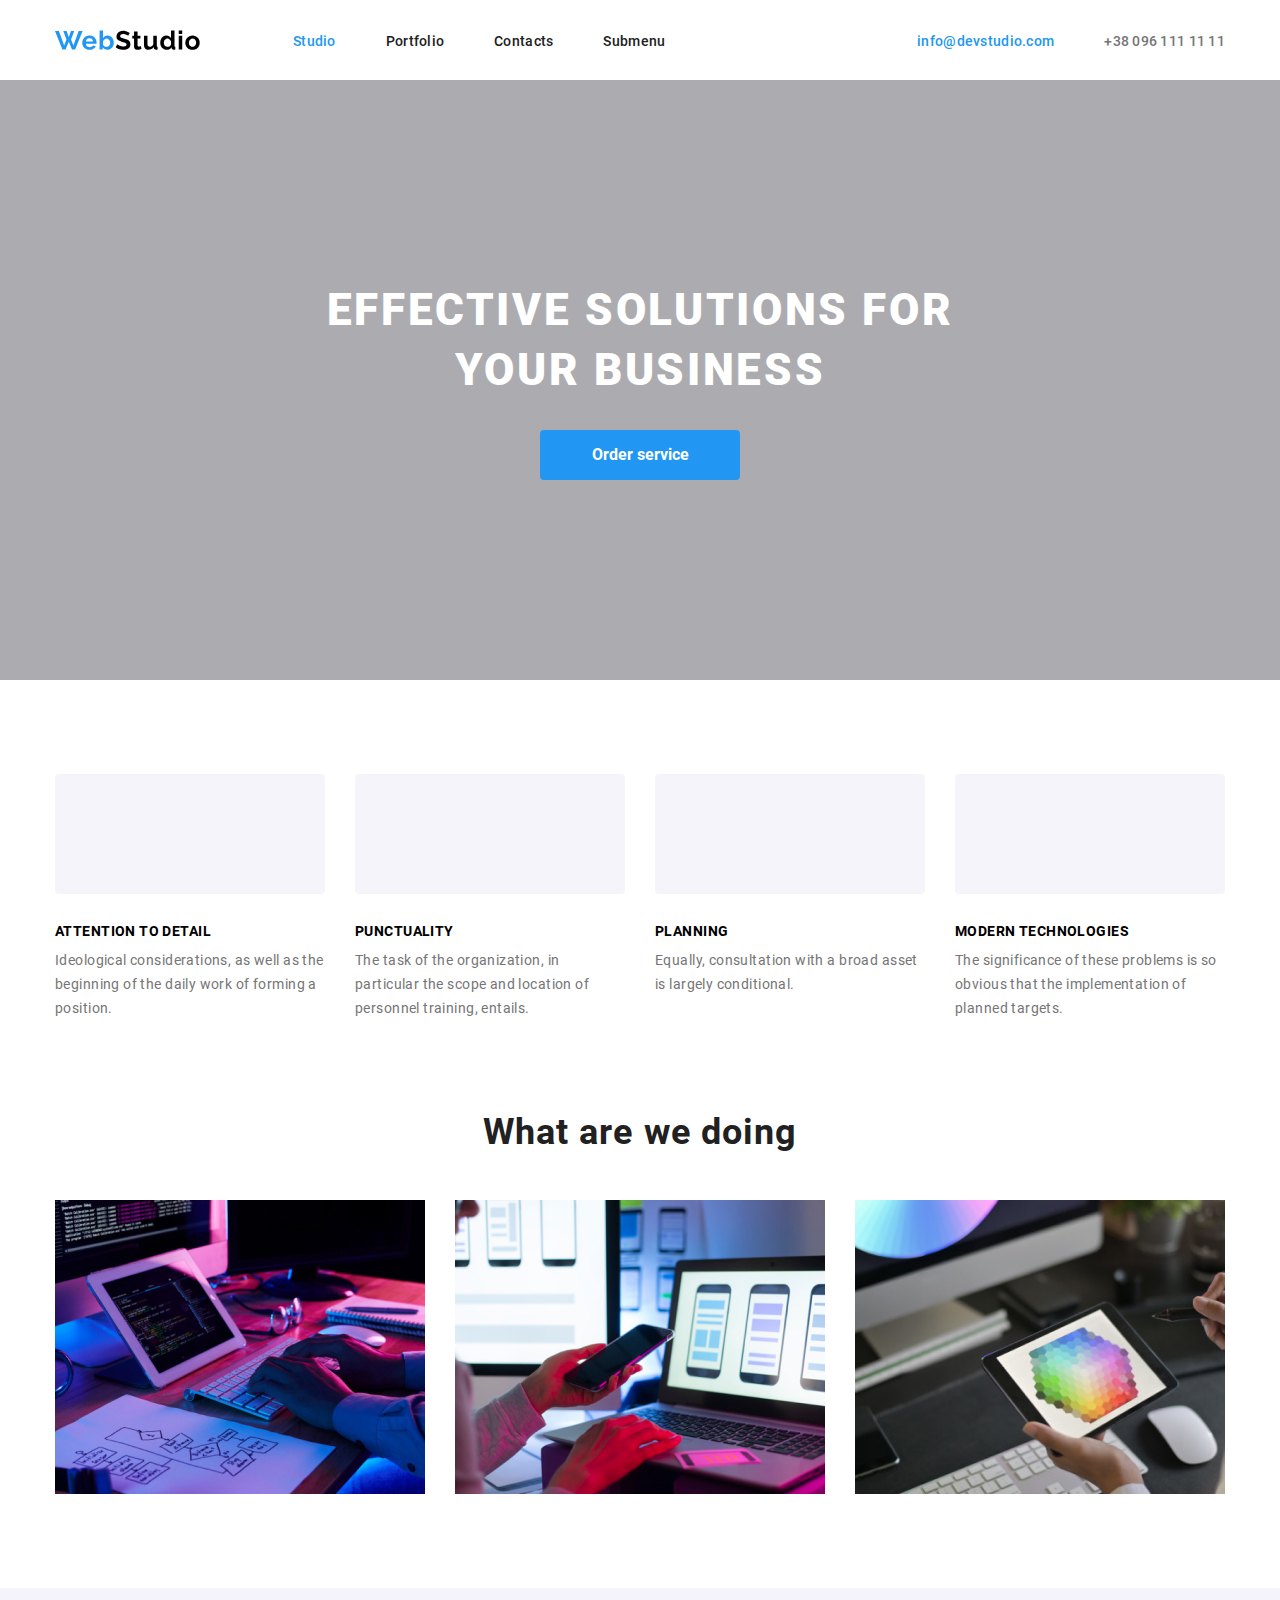
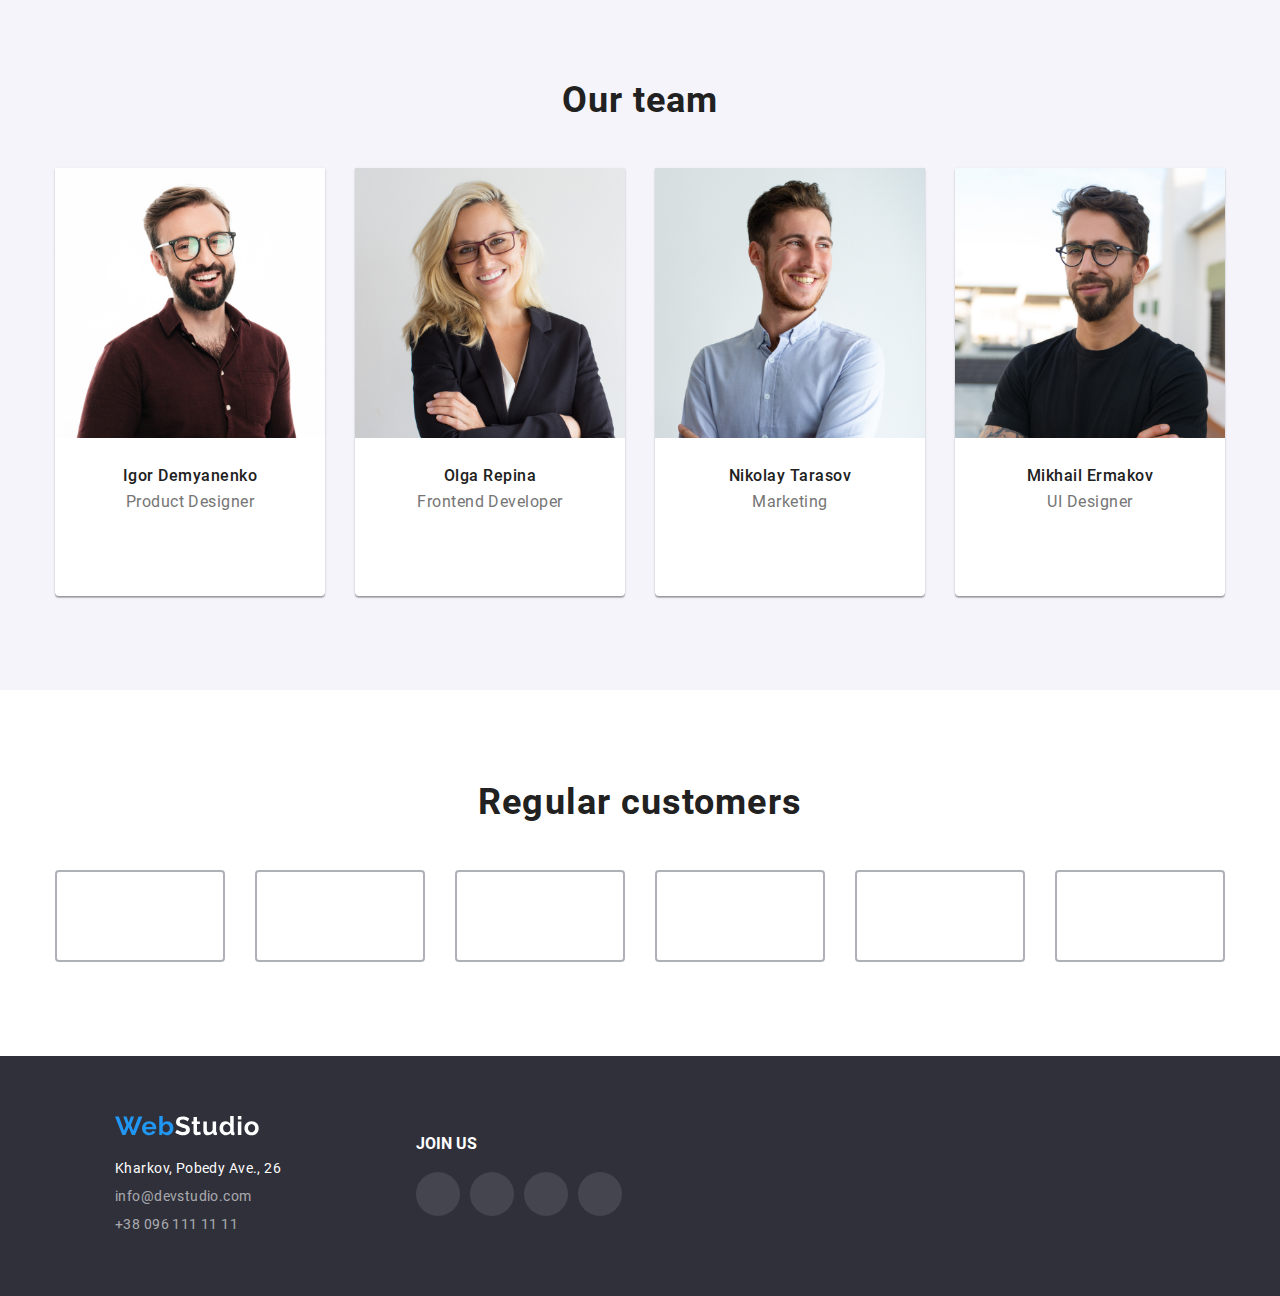
==== commit f3666b2e: "our team delete padding" ====
--- a/index.html
+++ b/index.html
@@ -1,534 +1,370 @@
 <!DOCTYPE html>
 <html lang="en">
-
-<head>
-    <meta charset="UTF-8">
-    <link rel="stylesheet" href="css/styles.css">
+  <head>
+    <meta charset="UTF-8" />
+    <link rel="stylesheet" href="css/styles.css" />
     <title>Web Studio</title>
-</head>
-
-<body>
+  </head>
+
+  <body>
     <header class="header">
-        <div class="container header_container">
-            <!-- Logo -->
-            <a class="header_logo" href="index.html">
-                <img src="img/logo_header.svg" alt="Web Studio" width="145" height="31">
-            </a>
-            <!-- Menu -->
-            <ul class="header_list">
-                <li>
-                    <a class="active" href="index.html">Studio</a>
-                </li>
-                <li>
-                    <a href="portfolio.html">Portfolio</a>
-                </li>
-                <li>
-                    <a href="#">Contacts</a>
-                </li>
-                <li class="header_sub">
-                    <a href="#">Submenu</a>
-                    <ul class="header_submenu">
-                        <li class="header_submenu_item">
-                            <a href="#">Menu</a>
-                        </li>
-                        <li class="header_submenu_item">
-                            <a href="#">Menu</a>
-                        </li>
-                        <li class="header_submenu_item">
-                            <a href="#">Menu</a>
-                        </li>
-                        <li class="header_submenu_item">
-                            <a href="#">Hover</a>
-                            <ul class="header_submenu_2">
-                                <li class="header_submenu_hover">
-                                    <a href="">HOVER</a>
-                                </li>
-                            </ul>
-                        </li>
-                    </ul>
-                </li>
+      <div class="container header_container">
+        <!-- Logo -->
+        <a class="header_logo" href="index.html">
+          <img
+            src="img/logo_header.svg"
+            alt="Web Studio"
+            width="145"
+            height="31"
+          />
+        </a>
+        <!-- Menu -->
+        <ul class="header_list">
+          <li>
+            <a class="active" href="index.html">Studio</a>
+          </li>
+          <li>
+            <a href="portfolio.html">Portfolio</a>
+          </li>
+          <li>
+            <a href="#">Contacts</a>
+          </li>
+          <li class="header_sub">
+            <a href="#">Submenu</a>
+            <ul class="header_submenu">
+              <li class="header_submenu_item">
+                <a href="#">Menu</a>
+              </li>
+              <li class="header_submenu_item">
+                <a href="#">Menu</a>
+              </li>
+              <li class="header_submenu_item">
+                <a href="#">Menu</a>
+              </li>
+              <li class="header_submenu_item">
+                <a href="#">Hover</a>
+                <ul class="header_submenu_2">
+                  <li class="header_submenu_hover">
+                    <a href="">HOVER</a>
+                  </li>
+                </ul>
+              </li>
             </ul>
-            <!-- Contacts -->
-            <div class="header_contacts">
-                <a class="active" href="mailto:info@devstudio.com">info@devstudio.com</a>
-                <a href="tel:+380961111111">+38 096 111 11 11</a>
-            </div>
-        </div>
+          </li>
+        </ul>
+        <!-- Contacts -->
+        <div class="header_contacts">
+          <a class="active" href="mailto:info@devstudio.com"
+            >info@devstudio.com</a
+          >
+          <a href="tel:+380961111111">+38 096 111 11 11</a>
+        </div>
+      </div>
     </header>
 
     <main>
-        <!-- Hero -->
-        <section class="hero">
-            <div class="container">
-                <h1 class="hero_title">Effective solutions for your business</h1>
-
-                <a class="hero_btn btn" href="">Order service</a>
-            </div>
-        </section>
-        <!-- About -->
-        <section class="about">
-            <div class="container">
-                <div class="about_cards">
-                    <div class="about_card">
-                        <h2 class="about_card_title">Attention to detail</h2>
-                        <p class="about_card_desc">
-                            Ideological considerations, as well as the beginning of the
-                            daily work of forming a position.
-                        </p>
-                    </div>
-                    <div class="about_card">
-                        <h2 class="about_card_title">Punctuality</h2>
-                        <p class="about_card_desc">
-                            The task of the organization, in particular the scope and
-                            location of personnel training, entails.
-                        </p>
-                    </div>
-                    <div class="about_card">
-                        <h2 class="about_card_title">Planning</h2>
-                        <p class="about_card_desc">
-                            Equally, consultation with a broad asset is largely conditional.
-                        </p>
-                    </div>
-                    <div class="about_card">
-                        <h2 class="about_card_title">Modern technologies</h2>
-                        <p class="about_card_desc">
-                            The significance of these problems is so obvious that the
-                            implementation of planned targets.
-                        </p>
-                    </div>
-                </div>
-            </div>
-        </section>
-
-        <!-- Doing -->
-        <section class="doing">
-            <div class="container">
-                <div class="title">What are we doing</div>
-                <div class="doing_cards">
-                    <div class="doing_card">
-                        <img class="doing_img" src="img/box_1.jpg" alt="box_1">
-                        <h3 class="doing_card_title">Desktop applications</h3>
-                    </div>
-                    <div class="doing_card">
-                        <img class="doing_img" src="img/box_2.jpg" alt="box_2">
-                        <h3 class="doing_card_title">Mobile applications</h3>
-                    </div>
-                    <div class="doing_card">
-                        <img class="doing_img" src="img/box_3.jpg" alt="box_3">
-                        <h3 class="doing_card_title">Design solutions</h3>
-                    </div>
-                </div>
-            </div>
-        </section>
-        <!-- Team -->
-        <section class="team">
-            <div class="container">
-                <div class="title">Our team</div>
-                <div class="team_cards">
-                    <div class="team_card">
-                        <div class="team_title">
-                            <h3>Igor Demyanenko</h3>
-                            <p>Product Designer</p>
-                            <ul class="team_list">
-                                <li>
-                                    <a href="#">
-                                        <svg class="tean_link_icon">
-                                            <use href="/img/sprite.svg#icon-instagram"></use>
-                                        </svg>
-                                    </a>
-                                </li>
-                                <li>
-                                    <a href="#">
-                                        <svg class="tean_link_icon">
-                                            <use href="/img/sprite.svg#icon-twitter"></use>
-                                        </svg>
-                                    </a>
-                                </li>
-                                <li>
-                                    <a href="#">
-                                        <svg class="tean_link_icon">
-                                            <use href="/img/sprite.svg#icon-facebook"></use>
-                                        </svg>
-                                    </a>
-                                </li>
-                                <li>
-                                    <a href="#">
-                                        <svg class="tean_link_icon">
-                                            <use href="/img/sprite.svg#icon-linkedin"></use>
-                                        </svg>
-                                    </a>
-                                </li>
-                            </ul>
-                        </div>
-                    </div>
-                    <div class="team_card">
-                        <div class="team_title">
-                            <h3>Olga Repina</h3>
-                            <p>Frontend Developer</p>
-                            <ul class="team_list">
-                                <li>
-                                    <a href="#">
-                                        <svg class="tean_link_icon">
-                                            <use href="/img/sprite.svg#icon-instagram"></use>
-                                        </svg>
-                                    </a>
-                                </li>
-                                <li>
-                                    <a href="#">
-                                        <svg class="tean_link_icon">
-                                            <use href="/img/sprite.svg#icon-twitter"></use>
-                                        </svg>
-                                    </a>
-                                </li>
-                                <li>
-                                    <a href="#">
-                                        <svg class="tean_link_icon">
-                                            <use href="/img/sprite.svg#icon-facebook"></use>
-                                        </svg>
-                                    </a>
-                                </li>
-                                <li>
-                                    <a href="#">
-                                        <svg class="tean_link_icon">
-                                            <use href="/img/sprite.svg#icon-linkedin"></use>
-                                        </svg>
-                                    </a>
-                                </li>
-                            </ul>
-                        </div>
-                    </div>
-                    <div class="team_card">
-                        <div class="team_title">
-                            <h3>Nikolay Tarasov</h3>
-                            <p>Marketing</p>
-                            <ul class="team_list">
-                                <li>
-                                    <a href="#">
-                                        <svg class="tean_link_icon">
-                                            <use href="/img/sprite.svg#icon-instagram"></use>
-                                        </svg>
-                                    </a>
-                                </li>
-                                <li>
-                                    <a href="#">
-                                        <svg class="tean_link_icon">
-                                            <use href="/img/sprite.svg#icon-twitter"></use>
-                                        </svg>
-                                    </a>
-                                </li>
-                                <li>
-                                    <a href="#">
-                                        <svg class="tean_link_icon">
-                                            <use href="/img/sprite.svg#icon-facebook"></use>
-                                        </svg>
-                                    </a>
-                                </li>
-                                <li>
-                                    <a href="#">
-                                        <svg class="tean_link_icon">
-                                            <use href="/img/sprite.svg#icon-linkedin"></use>
-                                        </svg>
-                                    </a>
-                                </li>
-                            </ul>
-                        </div>
-                    </div>
-                    <div class="team_card">
-                        <div class="team_title">
-                            <h3>Mikhail Ermakov</h3>
-                            <p>UI Designer</p>
-                            <ul class="team_list">
-                                <li>
-                                    <a href="#">
-                                        <svg class="tean_link_icon">
-                                            <use href="/img/sprite.svg#icon-instagram"></use>
-                                        </svg>
-                                    </a>
-                                </li>
-                                <li>
-                                    <a href="#">
-                                        <svg class="tean_link_icon">
-                                            <use href="/img/sprite.svg#icon-twitter"></use>
-                                        </svg>
-                                    </a>
-                                </li>
-                                <li>
-                                    <a href="#">
-                                        <svg class="tean_link_icon">
-                                            <use href="/img/sprite.svg#icon-facebook"></use>
-                                        </svg>
-                                    </a>
-                                </li>
-                                <li>
-                                    <a href="#">
-                                        <svg class="tean_link_icon">
-                                            <use href="/img/sprite.svg#icon-linkedin"></use>
-                                        </svg>
-                                    </a>
-                                </li>
-                            </ul>
-                        </div>
-                    </div>
-                </div>
-            </div>
-        </section>
-
-        <!-- Regular customers -->
-
-        <section class="customers">
-            <div class="container">
-                <h2 class="title">Regular customers</h2>
-                <div class="customers_cards">
-                    <a class="customers_card_icon" href="#">
-                        <svg class="group">
-                            <use href="#group1"></use>
-                        </svg>
-                    </a>
-
-                    <a class="customers_card_icon" href="#">
-                        <svg class="group">
-                            <use href="#group2"></use>
-                        </svg>
-                    </a>
-                    <a class="customers_card_icon" href="#">
-                        <svg class="group">
-                            <use href="#group3"></use>
-                        </svg>
-                    </a>
-
-                    <a class="customers_card_icon" href="#">
-                        <svg class="group">
-                            <use href="#group4"></use>
-                        </svg>
-                    </a>
-
-                    <a class="customers_card_icon" href="#">
-                        <svg class="group">
-                            <use href="#group5"></use>
-                        </svg>
-                    </a>
-
-                    <a class="customers_card_icon" href="#">
-                        <svg class="group">
-                            <use href="#group6"></use>
-                        </svg>
-                    </a>
-                </div>
-            </div>
-        </section>
+      <!-- Hero -->
+      <section class="hero">
+        <div class="container">
+          <h1 class="hero_title">Effective solutions for your business</h1>
+
+          <a class="hero_btn btn" href="">Order service</a>
+        </div>
+      </section>
+      <!-- About -->
+      <section class="about">
+        <div class="container">
+          <div class="about_cards">
+            <div class="about_card">
+              <h2 class="about_card_title">Attention to detail</h2>
+              <p class="about_card_desc">
+                Ideological considerations, as well as the beginning of the
+                daily work of forming a position.
+              </p>
+            </div>
+            <div class="about_card">
+              <h2 class="about_card_title">Punctuality</h2>
+              <p class="about_card_desc">
+                The task of the organization, in particular the scope and
+                location of personnel training, entails.
+              </p>
+            </div>
+            <div class="about_card">
+              <h2 class="about_card_title">Planning</h2>
+              <p class="about_card_desc">
+                Equally, consultation with a broad asset is largely conditional.
+              </p>
+            </div>
+            <div class="about_card">
+              <h2 class="about_card_title">Modern technologies</h2>
+              <p class="about_card_desc">
+                The significance of these problems is so obvious that the
+                implementation of planned targets.
+              </p>
+            </div>
+          </div>
+        </div>
+      </section>
+
+      <!-- Doing -->
+      <section class="doing">
+        <div class="container">
+          <div class="title">What are we doing</div>
+          <div class="doing_cards">
+            <div class="doing_card">
+              <img class="doing_img" src="img/box_1.jpg" alt="box_1" />
+              <h3 class="doing_card_title">Desktop applications</h3>
+            </div>
+            <div class="doing_card">
+              <img class="doing_img" src="img/box_2.jpg" alt="box_2" />
+              <h3 class="doing_card_title">Mobile applications</h3>
+            </div>
+            <div class="doing_card">
+              <img class="doing_img" src="img/box_3.jpg" alt="box_3" />
+              <h3 class="doing_card_title">Design solutions</h3>
+            </div>
+          </div>
+        </div>
+      </section>
+      <!-- Team -->
+      <section class="team">
+        <div class="container">
+          <div class="title">Our team</div>
+          <div class="team_cards">
+            <div class="team_card">
+              <div class="team_title">
+                <h3>Igor Demyanenko</h3>
+                <p>Product Designer</p>
+                <ul class="team_list">
+                  <li>
+                    <a href="#">
+                      <svg class="tean_link_icon">
+                        <use href="img/sprite.svg#icon-instagram"></use>
+                      </svg>
+                    </a>
+                  </li>
+                  <li>
+                    <a href="#">
+                      <svg class="tean_link_icon">
+                        <use href="img/sprite.svg#icon-twitter"></use>
+                      </svg>
+                    </a>
+                  </li>
+                  <li>
+                    <a href="#">
+                      <svg class="tean_link_icon">
+                        <use href="img/sprite.svg#icon-facebook"></use>
+                      </svg>
+                    </a>
+                  </li>
+                  <li>
+                    <a href="#">
+                      <svg class="tean_link_icon">
+                        <use href="img/sprite.svg#icon-linkedin"></use>
+                      </svg>
+                    </a>
+                  </li>
+                </ul>
+              </div>
+            </div>
+            <div class="team_card">
+              <div class="team_title">
+                <h3>Olga Repina</h3>
+                <p>Frontend Developer</p>
+                <ul class="team_list">
+                  <li>
+                    <a href="#">
+                      <svg class="tean_link_icon">
+                        <use href="img/sprite.svg#icon-instagram"></use>
+                      </svg>
+                    </a>
+                  </li>
+                  <li>
+                    <a href="#">
+                      <svg class="tean_link_icon">
+                        <use href="img/sprite.svg#icon-twitter"></use>
+                      </svg>
+                    </a>
+                  </li>
+                  <li>
+                    <a href="#">
+                      <svg class="tean_link_icon">
+                        <use href="img/sprite.svg#icon-facebook"></use>
+                      </svg>
+                    </a>
+                  </li>
+                  <li>
+                    <a href="#">
+                      <svg class="tean_link_icon">
+                        <use href="img/sprite.svg#icon-linkedin"></use>
+                      </svg>
+                    </a>
+                  </li>
+                </ul>
+              </div>
+            </div>
+            <div class="team_card">
+              <div class="team_title">
+                <h3>Nikolay Tarasov</h3>
+                <p>Marketing</p>
+                <ul class="team_list">
+                  <li>
+                    <a href="#">
+                      <svg class="tean_link_icon">
+                        <use href="img/sprite.svg#icon-instagram"></use>
+                      </svg>
+                    </a>
+                  </li>
+                  <li>
+                    <a href="#">
+                      <svg class="tean_link_icon">
+                        <use href="img/sprite.svg#icon-twitter"></use>
+                      </svg>
+                    </a>
+                  </li>
+                  <li>
+                    <a href="#">
+                      <svg class="tean_link_icon">
+                        <use href="img/sprite.svg#icon-facebook"></use>
+                      </svg>
+                    </a>
+                  </li>
+                  <li>
+                    <a href="#">
+                      <svg class="tean_link_icon">
+                        <use href="img/sprite.svg#icon-linkedin"></use>
+                      </svg>
+                    </a>
+                  </li>
+                </ul>
+              </div>
+            </div>
+            <div class="team_card">
+              <div class="team_title">
+                <h3>Mikhail Ermakov</h3>
+                <p>UI Designer</p>
+                <ul class="team_list">
+                  <li>
+                    <a href="#">
+                      <svg class="tean_link_icon">
+                        <use href="img/sprite.svg#icon-instagram"></use>
+                      </svg>
+                    </a>
+                  </li>
+                  <li>
+                    <a href="#">
+                      <svg class="tean_link_icon">
+                        <use href="img/sprite.svg#icon-twitter"></use>
+                      </svg>
+                    </a>
+                  </li>
+                  <li>
+                    <a href="#">
+                      <svg class="tean_link_icon">
+                        <use href="img/sprite.svg#icon-facebook"></use>
+                      </svg>
+                    </a>
+                  </li>
+                  <li>
+                    <a href="#">
+                      <svg class="tean_link_icon">
+                        <use href="img/sprite.svg#icon-linkedin"></use>
+                      </svg>
+                    </a>
+                  </li>
+                </ul>
+              </div>
+            </div>
+          </div>
+        </div>
+      </section>
+
+      <!-- Regular customers -->
+
+      <section class="customers">
+        <div class="container">
+          <h2 class="title">Regular customers</h2>
+          <div class="customers_cards">
+            <a class="customers_card_icon" href="#">
+              <svg class="group">
+                <use href="img/sprite.svg#group1"></use>
+              </svg>
+            </a>
+
+            <a class="customers_card_icon" href="#">
+              <svg class="group">
+                <use href="img/sprite.svg#group2"></use>
+              </svg>
+            </a>
+            <a class="customers_card_icon" href="#">
+              <svg class="group">
+                <use href="img/sprite.svg#group3"></use>
+              </svg>
+            </a>
+
+            <a class="customers_card_icon" href="#">
+              <svg class="group">
+                <use href="img/sprite.svg#group4"></use>
+              </svg>
+            </a>
+
+            <a class="customers_card_icon" href="#">
+              <svg class="group">
+                <use href="img/sprite.svg#group5"></use>
+              </svg>
+            </a>
+
+            <a class="customers_card_icon" href="#">
+              <svg class="group">
+                <use href="img/sprite.svg#group6"></use>
+              </svg>
+            </a>
+          </div>
+        </div>
+      </section>
     </main>
 
     <!-- Footer -->
     <footer class="footer">
-        <div class="container">
-            <div class="footer_container">
-                <div class="footer_1">
-                    <a class="footer_logo" href="#">
-                        <img src="img/logo_footer.svg" alt="Web Studio">
-                    </a>
-                    <div class="footer_contacts">
-                        <p class="fotter_adress">Kharkov, Pobedy Ave., 26</p>
-                        <a href="mailto:info@devstudio.com">info@devstudio.com</a>
-                        <a href="tel:+380961111111">+38 096 111 11 11</a>
-                    </div>
-                </div>
-                <div class="footer_2">
-                    <h3>join us</h3>
-                    <nav class="footer_nav">
-                        <a href="#">
-                            <svg class="footer_icon">
-                                <use href="/img/sprite.svg#icon-instagram"></use>
-                            </svg>
-                        </a>
-                        <a href="#">
-                            <svg class="footer_icon">
-                                <use href="/img/sprite.svg#icon-twitter"></use>
-                            </svg>
-                        </a>
-                        <a href="#">
-                            <svg class="footer_icon">
-                                <use href="/img/sprite.svg#icon-facebook"></use>
-                            </svg>
-                        </a>
-                        <a href="#">
-                            <svg class="footer_icon">
-                                <use href="/img/sprite.svg#icon-linkedin"></use>
-                            </svg>
-                        </a>
-                    </nav>
-                </div>
-            </div>
-        </div>
+      <div class="container">
+        <div class="footer_container">
+          <div class="footer_1">
+            <a class="footer_logo" href="#">
+              <img src="img/logo_footer.svg" alt="Web Studio" />
+            </a>
+            <div class="footer_contacts">
+              <p class="fotter_adress">Kharkov, Pobedy Ave., 26</p>
+              <a href="mailto:info@devstudio.com">info@devstudio.com</a>
+              <a href="tel:+380961111111">+38 096 111 11 11</a>
+            </div>
+          </div>
+          <div class="footer_2">
+            <h3>join us</h3>
+            <nav class="footer_nav">
+              <a href="#">
+                <svg class="footer_icon">
+                  <use href="img/sprite.svg#icon-instagram"></use>
+                </svg>
+              </a>
+              <a href="#">
+                <svg class="footer_icon">
+                  <use href="img/sprite.svg#icon-twitter"></use>
+                </svg>
+              </a>
+              <a href="#">
+                <svg class="footer_icon">
+                  <use href="img/sprite.svg#icon-facebook"></use>
+                </svg>
+              </a>
+              <a href="#">
+                <svg class="footer_icon">
+                  <use href="img/sprite.svg#icon-linkedin"></use>
+                </svg>
+              </a>
+            </nav>
+          </div>
+        </div>
+      </div>
     </footer>
-
-    <svg xmlns="http://www.w3.org/2000/svg">
-      
-        <!-- <symbol id="icon-instagram" viewBox="0 0 44 44">
-            <path
-              d="M31.9804 17.8801C31.9336 16.8174 31.7617 16.0868 31.5156 15.4537C31.2616 14.7818 30.8709 14.1801 30.359 13.68C29.8589 13.1721 29.2533 12.7774 28.5891 12.5274C27.9524 12.2813 27.2256 12.1094 26.163 12.0626C25.0924 12.0118 24.7525 12 22.0371 12C19.3217 12 18.9818 12.0118 17.9152 12.0586C16.8525 12.1055 16.1219 12.2775 15.489 12.5235C14.8169 12.7774 14.2153 13.1681 13.7152 13.68C13.2073 14.1801 12.8127 14.7857 12.5626 15.4499C12.3164 16.0868 12.1446 16.8134 12.0977 17.8761C12.0469 18.9467 12.0352 19.2866 12.0352 22.002C12.0352 24.7173 12.0469 25.0572 12.0938 26.1239C12.1406 27.1865 12.3126 27.9171 12.5588 28.5502C12.8127 29.2221 13.2073 29.8238 13.7152 30.3239C14.2153 30.8318 14.8209 31.2265 15.4851 31.4765C16.1219 31.7226 16.8486 31.8945 17.9114 31.9413C18.9779 31.9883 19.3179 31.9999 22.0333 31.9999C24.7487 31.9999 25.0885 31.9883 26.1552 31.9413C27.2179 31.8945 27.9484 31.7226 28.5813 31.4765C29.9254 30.9568 30.9881 29.8941 31.5078 28.5502C31.7538 27.9133 31.9258 27.1865 31.9727 26.1239C32.0195 25.0572 32.0313 24.7173 32.0313 22.002C32.0313 19.2866 32.0273 18.9467 31.9804 17.8801ZM30.1794 26.0457C30.1364 27.0225 29.9723 27.5499 29.8356 27.9015C29.4995 28.7728 28.808 29.4643 27.9367 29.8004C27.5851 29.9372 27.0538 30.1012 26.0809 30.1441C25.026 30.1911 24.7096 30.2027 22.0411 30.2027C19.3726 30.2027 19.0522 30.1911 18.0011 30.1441C17.0244 30.1012 16.4969 29.9372 16.1453 29.8004C15.7117 29.6402 15.317 29.3862 14.9967 29.0541C14.6646 28.7298 14.4106 28.3391 14.2504 27.9055C14.1137 27.5539 13.9496 27.0225 13.9067 26.0497C13.8597 24.9948 13.8481 24.6783 13.8481 22.0097C13.8481 19.3412 13.8597 19.0209 13.9067 17.9699C13.9496 16.9932 14.1137 16.4657 14.2504 16.1141C14.4106 15.6804 14.6646 15.2859 15.0007 14.9654C15.3248 14.6333 15.7155 14.3793 16.1493 14.2192C16.5009 14.0825 17.0323 13.9184 18.0051 13.8754C19.06 13.8285 19.3765 13.8168 22.0449 13.8168C24.7174 13.8168 25.0337 13.8285 26.0848 13.8754C27.0616 13.9184 27.589 14.0825 27.9407 14.2192C28.3742 14.3793 28.7689 14.6333 29.0893 14.9654C29.4213 15.2897 29.6753 15.6804 29.8356 16.1141C29.9723 16.4657 30.1364 16.997 30.1794 17.9699C30.2263 19.0248 30.238 19.3412 30.238 22.0097C30.238 24.6783 30.2263 24.9908 30.1794 26.0457Z" />
-            <path
-              d="M22.0371 16.8643C19.2007 16.8643 16.8994 19.1654 16.8994 22.002C16.8994 24.8385 19.2007 27.1397 22.0371 27.1397C24.8737 27.1397 27.1749 24.8385 27.1749 22.002C27.1749 19.1654 24.8737 16.8643 22.0371 16.8643ZM22.0371 25.3347C20.197 25.3347 18.7044 23.8422 18.7044 22.002C18.7044 20.1617 20.197 18.6693 22.0371 18.6693C23.8774 18.6693 25.3698 20.1617 25.3698 22.002C25.3698 23.8422 23.8774 25.3347 22.0371 25.3347Z" />
-            <path
-              d="M28.5775 16.6613C28.5775 17.3237 28.0404 17.8608 27.3779 17.8608C26.7155 17.8608 26.1785 17.3237 26.1785 16.6613C26.1785 15.9988 26.7155 15.4619 27.3779 15.4619C28.0404 15.4619 28.5775 15.9988 28.5775 16.6613Z" />
-          </symbol>
-          <symbol id="icon-twitter" viewBox="0 0 44 44">
-            <path
-              d="M32 15.7988C31.2563 16.125 30.4637 16.3412 29.6375 16.4462C30.4875 15.9388 31.1363 15.1412 31.4412 14.18C30.6488 14.6525 29.7738 14.9863 28.8412 15.1725C28.0887 14.3713 27.0162 13.875 25.8462 13.875C23.5763 13.875 21.7487 15.7175 21.7487 17.9763C21.7487 18.3012 21.7762 18.6137 21.8438 18.9112C18.435 18.745 15.4188 17.1113 13.3925 14.6225C13.0387 15.2363 12.8313 15.9388 12.8313 16.695C12.8313 18.115 13.5625 19.3737 14.6525 20.1025C13.9937 20.09 13.3475 19.8988 12.8 19.5975C12.8 19.61 12.8 19.6262 12.8 19.6425C12.8 21.635 14.2212 23.29 16.085 23.6712C15.7512 23.7625 15.3875 23.8062 15.01 23.8062C14.7475 23.8062 14.4825 23.7913 14.2337 23.7362C14.765 25.36 16.2725 26.5538 18.065 26.5925C16.67 27.6838 14.8988 28.3412 12.9813 28.3412C12.645 28.3412 12.3225 28.3263 12 28.285C13.8162 29.4563 15.9688 30.125 18.29 30.125C25.835 30.125 29.96 23.875 29.96 18.4575C29.96 18.2762 29.9538 18.1013 29.945 17.9275C30.7588 17.35 31.4425 16.6288 32 15.7988Z" />
-          </symbol>
-          <symbol id="icon-facebook" viewBox="0 0 44 44">
-            <path
-              d="M25.3309 15.3208H27.1567V12.1408C26.8417 12.0975 25.7584 12 24.4967 12C21.8642 12 20.0609 13.6558 20.0609 16.6992V19.5H17.1559V23.055H20.0609V32H23.6226V23.0558H26.4101L26.8526 19.5008H23.6217V17.0517C23.6226 16.0242 23.8992 15.3208 25.3309 15.3208Z" />
-          </symbol>
-          <symbol id="icon-linkedin" viewBox="0 0 44 44">
-            <path
-              d="M31.9951 31.9999V31.999H32.0001V24.664C32.0001 21.0757 31.2276 18.3115 27.0326 18.3115C25.0159 18.3115 23.6626 19.4182 23.1101 20.4674H23.0517V18.6465H19.0742V31.999H23.2159V25.3874C23.2159 23.6465 23.5459 21.9632 25.7017 21.9632C27.8259 21.9632 27.8576 23.9499 27.8576 25.499V31.9999H31.9951Z" />
-            <path d="M12.33 18.6475H16.4766V32H12.33V18.6475Z" />
-            <path
-              d="M14.4017 12C13.0758 12 12 13.0758 12 14.4017C12 15.7275 13.0758 16.8258 14.4017 16.8258C15.7275 16.8258 16.8033 15.7275 16.8033 14.4017C16.8025 13.0758 15.7267 12 14.4017 12V12Z" />
-          </symbol> -->
-
-
-        <symbol id="group1" viewBox="0 0 106 60">
-            <path
-                d="M38 7L45.0078 13.6341L32 13.6265V45.8137H66V33.507L73 40.1338V7H38ZM65.6924 32.7283L45.8226 13.918H65.6924V32.7283ZM59.5231 41.1055H37.3801V19.4579H38.9453V39.6397H59.5231V41.1055ZM42.6089 50.0991L41.791 51.7837L40.9731 50.0991H40.2871L41.481 52.3452V53.6538H42.1011V52.3452L43.2925 50.0991H42.6089ZM43.6367 53.6538L43.9248 52.8262H45.3018L45.5923 53.6538H46.2368L44.8916 50.0991H44.3374L42.9946 53.6538H43.6367ZM44.6133 50.8535L45.1284 52.3281H44.0981L44.6133 50.8535ZM47.8701 52.2427C47.7806 52.3794 47.7358 52.5299 47.7358 52.6943C47.7358 52.9938 47.8408 53.2371 48.0508 53.4243C48.2624 53.6099 48.5439 53.7026 48.8955 53.7026C49.2471 53.7026 49.5498 53.6074 49.8037 53.417L50.0039 53.6538H50.6924L50.1699 53.0361C50.375 52.7562 50.4775 52.3973 50.4775 51.9595H49.9624C49.9624 52.1987 49.9128 52.416 49.8135 52.6113L49.1274 51.8008L49.3691 51.625C49.54 51.5013 49.6629 51.3776 49.7378 51.2539C49.8127 51.1286 49.8501 50.9919 49.8501 50.8438C49.8501 50.6191 49.7671 50.4312 49.6011 50.2798C49.4367 50.1268 49.2251 50.0503 48.9663 50.0503C48.6798 50.0503 48.452 50.1317 48.2827 50.2944C48.1134 50.4556 48.0288 50.6753 48.0288 50.9536C48.0288 51.0675 48.0557 51.1855 48.1094 51.3076C48.1647 51.4297 48.2616 51.5778 48.3999 51.752C48.1362 51.9408 47.9596 52.1043 47.8701 52.2427ZM49.4741 53.0288C49.3 53.1623 49.1128 53.229 48.9126 53.229C48.7352 53.229 48.5936 53.1777 48.4878 53.0752C48.382 52.9727 48.3291 52.8392 48.3291 52.6748C48.3291 52.4844 48.4268 52.3151 48.6221 52.167L48.6978 52.1133L49.4741 53.0288ZM48.8369 51.4541C48.6693 51.2474 48.5854 51.0757 48.5854 50.939C48.5854 50.8201 48.6196 50.7217 48.688 50.6436C48.7563 50.5654 48.8483 50.5264 48.9639 50.5264C49.0713 50.5264 49.16 50.5597 49.23 50.6265C49.3 50.6916 49.335 50.7705 49.335 50.8633C49.335 51.0033 49.2845 51.118 49.1836 51.2075L49.1079 51.2686L48.8369 51.4541ZM54.623 53.3853C54.8672 53.172 55.0072 52.8758 55.043 52.4966H54.4277C54.3952 52.7505 54.3179 52.932 54.1958 53.041C54.0737 53.1501 53.8914 53.2046 53.6489 53.2046C53.3836 53.2046 53.1818 53.1037 53.0435 52.9019C52.9067 52.7 52.8384 52.4071 52.8384 52.0229V51.708C52.8416 51.3288 52.9149 51.0415 53.0581 50.8462C53.203 50.6493 53.4097 50.5508 53.6782 50.5508C53.9093 50.5508 54.0843 50.6077 54.2031 50.7217C54.3236 50.834 54.3984 51.0179 54.4277 51.2734H55.043C55.0039 50.8844 54.8647 50.5833 54.6255 50.3701C54.3862 50.1569 54.0705 50.0503 53.6782 50.0503C53.3869 50.0503 53.1297 50.1195 52.9067 50.2578C52.6854 50.3962 52.5153 50.5931 52.3965 50.8486C52.2777 51.1042 52.2183 51.3996 52.2183 51.7349V52.0669C52.2231 52.394 52.2842 52.6813 52.4014 52.9287C52.5186 53.1761 52.6846 53.3674 52.8994 53.5024C53.1159 53.6359 53.3657 53.7026 53.6489 53.7026C54.0542 53.7026 54.3789 53.5968 54.623 53.3853ZM58.2534 52.8872C58.3739 52.6235 58.4341 52.3175 58.4341 51.9692V51.7715C58.4325 51.4248 58.3706 51.1213 58.2485 50.8608C58.1265 50.5988 57.9531 50.3986 57.7285 50.2603C57.5055 50.1203 57.2492 50.0503 56.9595 50.0503C56.6698 50.0503 56.4126 50.1211 56.188 50.2627C55.965 50.4027 55.7917 50.6053 55.668 50.8706C55.5459 51.1359 55.4849 51.4419 55.4849 51.7886V51.9888C55.4865 52.3289 55.5483 52.6292 55.6704 52.8896C55.7941 53.1501 55.9683 53.3511 56.1929 53.4927C56.4191 53.6326 56.6763 53.7026 56.9644 53.7026C57.2557 53.7026 57.5129 53.6326 57.7358 53.4927C57.9604 53.3511 58.133 53.1493 58.2534 52.8872ZM57.5918 50.8779C57.7415 51.0879 57.8164 51.3898 57.8164 51.7837V51.9692C57.8164 52.3696 57.7423 52.674 57.5942 52.8823C57.4478 53.0907 57.2378 53.1948 56.9644 53.1948C56.6942 53.1948 56.4826 53.0882 56.3296 52.875C56.1782 52.6618 56.1025 52.3599 56.1025 51.9692V51.7642C56.1058 51.3817 56.1823 51.0863 56.332 50.8779C56.4834 50.668 56.6925 50.563 56.9595 50.563C57.2329 50.563 57.4437 50.668 57.5918 50.8779Z" />
-        </symbol>
-
-        <symbol id="group2" viewBox="0 0 106 60">
-            <path
-                d="M50.1136 5.93452H49.977C49.7671 5.92181 49.5571 5.91672 49.3471 5.91163H49.3471H49.3269H48.8918C48.4946 5.91163 48.0898 5.92181 47.6876 5.94215C47.6573 5.93994 47.6269 5.93994 47.5966 5.94215C43.9522 6.14863 40.3817 7.05951 37.0805 8.62492L36.6479 8.83344V30.9746L37.6598 30.6313C38.5477 30.3261 39.4938 30.0515 40.4728 29.7972C43.1193 29.1178 45.8367 28.7567 48.568 28.7216V31.6306C48.2062 31.6332 47.8546 31.6434 47.503 31.6612H47.4195C45.3175 31.7765 43.2317 32.0967 41.1913 32.6173C38.6072 33.2643 36.1143 34.2357 33.7716 35.5086V7.11189C36.2047 5.69275 38.8253 4.62687 41.5556 3.94596C43.9527 3.32705 46.4169 3.00931 48.8918 3H49.3193C49.8303 3.01271 50.3287 3.0356 50.7967 3.0712C52.0297 3.15778 53.2528 3.35263 54.4521 3.65353V6.51685C53.2874 6.24551 52.1032 6.06695 50.9105 5.98284C50.8863 5.98079 50.8621 5.97872 50.8379 5.97666C50.5911 5.95561 50.344 5.93452 50.1136 5.93452ZM55.1528 8.86138C55.7877 8.9097 56.4455 8.93259 57.1108 8.93259C59.7125 8.92307 62.3031 8.59083 64.8239 7.94339C67.4068 7.29396 69.8986 6.32178 72.2411 5.04956V32.9402C69.8067 34.3585 67.1853 35.4243 64.4546 36.1061C62.0571 36.7227 59.5931 37.0395 57.1184 37.0496C55.2433 37.0647 53.3737 36.8443 51.553 36.3935V8.32229C51.983 8.42146 52.4257 8.51301 52.876 8.58929C53.6147 8.7139 54.3939 8.80544 55.1528 8.86138ZM69.3471 9.07753L68.3352 9.41828C67.4042 9.73106 66.4657 10.0108 65.5221 10.26C62.7749 10.966 59.9514 11.3281 57.1158 11.3382C56.4556 11.3382 55.8485 11.3204 55.2616 11.2822L54.4546 11.2288V31.3178V34.0057L55.1477 34.0667C55.7903 34.1227 56.4531 34.1506 57.1209 34.1506C59.3544 34.1412 61.5781 33.8533 63.7412 33.2937C65.5223 32.8469 67.2552 32.2243 68.9145 31.4348L69.3471 31.2263V9.07753Z" />
-            <path
-                d="M35.7371 45.212C35.5917 45.0611 35.4163 44.9427 35.2224 44.8642C35.0284 44.7858 34.8203 44.7492 34.6114 44.7568C34.3888 44.7539 34.1678 44.7954 33.9613 44.8789C33.7719 44.9543 33.5998 45.0677 33.4553 45.212C33.3125 45.3568 33.2013 45.5301 33.129 45.7206C33.0497 45.9203 33.0101 46.1337 33.0126 46.3487V50.1427C33.0036 50.4101 33.0546 50.676 33.1619 50.9209C33.2514 51.1153 33.3807 51.2886 33.5413 51.4294C33.693 51.5571 33.871 51.6492 34.0625 51.699C34.2469 51.7508 34.4376 51.7774 34.6291 51.7778C34.8404 51.7799 35.0495 51.7348 35.2413 51.6456C35.4309 51.5626 35.6028 51.4434 35.7473 51.2947C35.8881 51.1473 36.0005 50.9748 36.0786 50.7861C36.1597 50.5948 36.201 50.3888 36.2001 50.1809V49.7562H35.2084V50.0944C35.2114 50.2099 35.1916 50.3248 35.1502 50.4326C35.1179 50.5134 35.0688 50.5862 35.006 50.6462C34.9446 50.6959 34.8742 50.733 34.7986 50.7556C34.7316 50.7779 34.6617 50.7899 34.5912 50.7912C34.5026 50.8015 34.413 50.7881 34.3312 50.7524C34.2495 50.7166 34.1786 50.6599 34.1257 50.5877C34.0322 50.4353 33.9864 50.2581 33.9942 50.0792V46.542C33.988 46.3458 34.0297 46.1511 34.1156 45.9749C34.1671 45.8948 34.2399 45.8309 34.3258 45.7904C34.4117 45.75 34.5071 45.7346 34.6013 45.746C34.6868 45.743 34.7717 45.7608 34.8488 45.798C34.9259 45.8352 34.9929 45.8907 35.044 45.9596C35.155 46.1053 35.213 46.2848 35.2084 46.4682V46.7963H36.19V46.4097C36.1919 46.1827 36.1507 45.9575 36.0685 45.746C35.9953 45.5473 35.8825 45.3656 35.7371 45.212Z" />
-            <path
-                d="M41.6289 45.169C41.3127 44.902 40.9136 44.7545 40.5007 44.752C40.2987 44.7528 40.0984 44.7889 39.9087 44.8588C39.7161 44.9278 39.5384 45.0331 39.3851 45.169C39.2208 45.3167 39.0897 45.4978 39.0005 45.7005C38.9006 45.9322 38.8515 46.1828 38.8563 46.4354V50.0743C38.8495 50.3302 38.8987 50.5846 39.0005 50.8193C39.0903 51.015 39.2215 51.1886 39.3851 51.3279C39.5367 51.4687 39.7147 51.5776 39.9087 51.6483C40.0984 51.7181 40.2987 51.7543 40.5007 51.7551C40.7027 51.7547 40.9031 51.7186 41.0926 51.6483C41.29 51.5766 41.4719 51.4679 41.6289 51.3279C41.7871 51.186 41.9145 51.0129 42.0033 50.8193C42.1051 50.5846 42.1544 50.3302 42.1475 50.0743V46.4354C42.1524 46.1828 42.1032 45.9322 42.0033 45.7005C41.9151 45.5 41.7878 45.3193 41.6289 45.169ZM41.166 50.0743C41.1743 50.1713 41.1609 50.2689 41.1268 50.36C41.0926 50.4511 41.0386 50.5333 40.9687 50.6007C40.8377 50.7105 40.6725 50.7707 40.5019 50.7707C40.3313 50.7707 40.1662 50.7105 40.0352 50.6007C39.9652 50.5333 39.9112 50.4511 39.8771 50.36C39.8429 50.2689 39.8295 50.1713 39.8379 50.0743V46.4354C39.8295 46.3384 39.8429 46.2407 39.8771 46.1496C39.9112 46.0585 39.9652 45.9763 40.0352 45.909C40.1662 45.7991 40.3313 45.739 40.5019 45.739C40.6725 45.739 40.8377 45.7991 40.9687 45.909C41.0386 45.9763 41.0926 46.0585 41.1268 46.1496C41.1609 46.2407 41.1743 46.3384 41.166 46.4354V50.0743Z" />
-            <path
-                d="M49.3673 51.6993V44.8105H48.4136L47.1614 48.4571H47.1437L45.8813 44.8105H44.9377V51.6993H45.9218V47.5086H45.9395L46.9033 50.4711H47.3941L48.3655 47.5086H48.3832V51.6993H49.3673Z" />
-            <path
-                d="M54.9581 45.294C54.8065 45.124 54.6153 44.9947 54.4015 44.9177C54.1712 44.8428 53.9302 44.8067 53.6881 44.8109H52.226V51.6996H53.2075V49.0092H53.7134C54.0197 49.0232 54.3244 48.9584 54.5988 48.8211C54.822 48.6971 55.0081 48.5154 55.1377 48.2947C55.2512 48.1114 55.3277 47.9075 55.3628 47.6945C55.4014 47.4353 55.4192 47.1734 55.4159 46.9113C55.4255 46.5805 55.3932 46.2498 55.3198 45.9272C55.2543 45.6888 55.1299 45.471 54.9581 45.294ZM54.4521 47.3945C54.4479 47.5192 54.4168 47.6415 54.361 47.753C54.3049 47.859 54.2162 47.9437 54.1081 47.9946C53.9627 48.0596 53.8041 48.0892 53.6451 48.0811H53.1974V45.739H53.7033C53.8557 45.7316 54.0075 45.7612 54.146 45.8255C54.2475 45.8837 54.3281 45.9727 54.3762 46.0798C54.4299 46.2008 54.4591 46.3313 54.4622 46.4638C54.4622 46.6087 54.4622 46.7613 54.4622 46.9215C54.4622 47.0817 54.4723 47.247 54.4622 47.3945H54.4521Z" />
-            <path
-                d="M59.6077 44.8105H58.8032L57.2854 51.6993H58.2669L58.5553 50.2193H59.8935L60.1819 51.6993H61.1635L59.6077 44.8105ZM58.702 49.281L59.1852 46.7838H59.2029L59.6836 49.281H58.702Z" />
-            <path
-                d="M65.9497 48.9606H65.932L64.4496 44.8105H63.506V51.6993H64.4875V47.5569H64.5078L66.0079 51.6993H66.9312V44.8105H65.9497V48.9606Z" />
-            <path
-                d="M71.9476 44.8105L71.1583 47.5493H71.1381L70.3488 44.8105H69.3091L70.6574 48.7877V51.6993H71.639V48.7877L72.9873 44.8105H71.9476Z" />
-            <path d="M33 53.6442H33.4731V54.9716H33.7943V53.6442H34.2649V53.3721H33V53.6442Z" />
-            <path
-                d="M36.9767 53.3721L36.3569 54.9716H36.6984L36.83 54.6079H37.4675L37.6041 54.9716H37.9532L37.3182 53.3721H36.9767ZM36.9261 54.3384L37.1437 53.7459L37.3612 54.3384H36.9261Z" />
-            <path
-                d="M40.9079 54.3821H41.2773V54.5881C41.1694 54.6746 41.0358 54.722 40.8978 54.7229C40.8333 54.7265 40.7689 54.7145 40.7099 54.688C40.6509 54.6614 40.5991 54.6211 40.5588 54.5703C40.474 54.4485 40.4322 54.3017 40.4399 54.1533C40.4399 53.7973 40.5942 53.6193 40.9003 53.6193C40.9809 53.6112 41.0617 53.6325 41.128 53.6791C41.1944 53.7257 41.2419 53.7947 41.2621 53.8735L41.5783 53.8125C41.51 53.4997 41.2849 53.3421 40.9003 53.3421C40.6947 53.3366 40.4947 53.4103 40.3413 53.5481C40.2607 53.6276 40.1983 53.7239 40.1586 53.8302C40.1188 53.9365 40.1026 54.0502 40.1111 54.1634C40.1017 54.3823 40.1749 54.5966 40.316 54.7636C40.3943 54.8444 40.4892 54.9071 40.594 54.9475C40.6988 54.9879 40.8111 55.0049 40.9231 54.9975C41.1734 55.0045 41.4165 54.9133 41.6011 54.7432V54.1126H40.9079V54.3821Z" />
-            <path d="M44.9226 53.3721H44.5988V54.9716H45.7194V54.6995H44.9226V53.3721Z" />
-            <path d="M48.3175 53.3721H47.9937V54.9716H48.3175V53.3721Z" />
-            <path
-                d="M51.6365 54.4401L50.9813 53.3721H50.6676V54.9716H50.9686V53.9264L51.6112 54.9716H51.9325V53.3721H51.6365V54.4401Z" />
-            <path
-                d="M54.6368 54.2672H55.4337V53.9951H54.6368V53.6442H55.4944V53.3721H54.313V54.9716H55.5273V54.6995H54.6368V54.2672Z" />
-            <path
-                d="M61.9122 54.0027H61.2823V53.3721H60.9611V54.9716H61.2823V54.2723H61.9122V54.9716H62.2335V53.3721H61.9122V54.0027Z" />
-            <path
-                d="M64.9302 54.2672H65.7296V53.9951H64.9302V53.6442H65.7903V53.3721H64.6089V54.9716H65.8206V54.6995H64.9302V54.2672Z" />
-            <path
-                d="M69.0233 54.2674C69.3015 54.2241 69.4432 54.0766 69.4432 53.8224C69.4513 53.7543 69.441 53.6854 69.4134 53.6227C69.3858 53.5601 69.3419 53.5061 69.2863 53.4663C69.1415 53.3936 68.9799 53.3611 68.8183 53.3723H68.1404V54.9717H68.4617V54.303H68.5249C68.5934 54.2987 68.6619 54.3109 68.7247 54.3386C68.7717 54.3675 68.8108 54.4077 68.8386 54.4555L69.1877 54.9641H69.5722L69.3774 54.6513C69.2913 54.4969 69.1699 54.3653 69.0233 54.2674ZM68.6994 54.0461H68.4617V53.6444H68.7146C68.8248 53.6354 68.9357 53.6484 69.041 53.6825C69.0644 53.7031 69.0828 53.7288 69.095 53.7576C69.1072 53.7865 69.1127 53.8176 69.1113 53.8489C69.1098 53.8802 69.1014 53.9107 69.0866 53.9382C69.0718 53.9658 69.051 53.9896 69.0258 54.008C68.9202 54.0404 68.8096 54.0533 68.6994 54.0461Z" />
-            <path
-                d="M72.1096 54.2672H72.9064V53.9951H72.1096V53.6442H72.9697V53.3721H71.7858V54.9716H73V54.6995H72.1096V54.2672Z" />
-        </symbol>
-
-        <symbol id="group3" viewBox="0 0 106 60">
-            <path
-                d="M36.4063 49.1018C36.4222 49.1022 36.4379 49.1053 36.4524 49.111C36.4669 49.1167 36.4799 49.1248 36.4908 49.135L36.7089 49.3435C36.5396 49.5122 36.3304 49.6472 36.0955 49.7391C35.8204 49.8395 35.5239 49.8879 35.2257 49.8813C34.9455 49.8863 34.6671 49.8411 34.4078 49.7486C34.1739 49.6636 33.9638 49.536 33.7916 49.3743C33.6159 49.2065 33.4805 49.01 33.3935 48.7962C33.2982 48.5578 33.2512 48.3069 33.2545 48.0546C33.2506 47.8007 33.3015 47.5483 33.4044 47.3107C33.4997 47.0955 33.6433 46.8989 33.827 46.7326C34.0132 46.5694 34.2359 46.4412 34.4814 46.3558C34.7499 46.2654 35.0359 46.2203 35.3239 46.2232C35.5914 46.2175 35.8575 46.2586 36.1064 46.344C36.3223 46.4254 36.5206 46.5384 36.6926 46.6781L36.5099 46.9008C36.4973 46.9165 36.4816 46.9301 36.4635 46.941C36.442 46.9539 36.4159 46.9598 36.3899 46.9576C36.3616 46.9559 36.3343 46.9478 36.3109 46.9339L36.2127 46.8747L36.0764 46.7989C36.0175 46.7707 35.9565 46.7462 35.8937 46.7255C35.8128 46.7003 35.7299 46.6805 35.6456 46.6662C35.5386 46.6491 35.4299 46.6412 35.3211 46.6425C35.1138 46.6403 34.908 46.6741 34.7159 46.742C34.5367 46.805 34.375 46.9003 34.2415 47.0216C34.1055 47.1507 34.0007 47.3021 33.9334 47.467C33.8566 47.6556 33.8187 47.8545 33.8216 48.0546C33.8183 48.2578 33.8561 48.4598 33.9334 48.6516C33.9999 48.8151 34.1027 48.9656 34.236 49.0947C34.3609 49.215 34.5157 49.309 34.6886 49.3695C34.8666 49.4336 35.0576 49.4659 35.2503 49.4643C35.3615 49.4658 35.4728 49.4594 35.5829 49.4453C35.7627 49.4263 35.9351 49.372 36.0873 49.2866C36.1636 49.2429 36.2356 49.1937 36.3027 49.1397C36.3307 49.1165 36.3676 49.103 36.4063 49.1018Z" />
-            <path
-                d="M42.7044 48.0537C42.7078 48.3051 42.6579 48.5548 42.5572 48.7905C42.4684 49.0042 42.3284 49.1992 42.1465 49.3625C41.9646 49.5259 41.745 49.6539 41.5021 49.7381C40.9683 49.915 40.3782 49.915 39.8444 49.7381C39.603 49.6526 39.3848 49.5243 39.2037 49.3614C39.0219 49.1951 38.8809 48.9984 38.7893 48.7834C38.5929 48.3062 38.5929 47.7846 38.7893 47.3074C38.8823 47.0922 39.0231 46.895 39.2037 46.727C39.3864 46.5693 39.6045 46.4459 39.8444 46.3646C40.3775 46.1845 40.969 46.1845 41.5021 46.3646C41.7443 46.45 41.9634 46.5783 42.1455 46.7412C42.325 46.9059 42.465 47.1 42.5572 47.3122C42.6582 47.5494 42.7081 47.8008 42.7044 48.0537ZM42.1319 48.0537C42.1362 47.8526 42.1011 47.6523 42.0283 47.4614C41.9672 47.2979 41.8679 47.1471 41.7366 47.0184C41.6087 46.8967 41.4513 46.8012 41.2758 46.7389C40.8879 46.6093 40.4586 46.6093 40.0707 46.7389C39.8952 46.8012 39.7378 46.8967 39.6099 47.0184C39.4768 47.1463 39.3764 47.2973 39.3155 47.4614C39.1768 47.8471 39.1768 48.2603 39.3155 48.646C39.377 48.8098 39.4773 48.9607 39.6099 49.089C39.7379 49.2099 39.8953 49.3046 40.0707 49.3661C40.4593 49.4924 40.8872 49.4924 41.2758 49.3661C41.4512 49.3046 41.6086 49.2099 41.7366 49.089C41.8673 48.96 41.9665 48.8093 42.0283 48.646C42.1015 48.4551 42.1365 48.2548 42.1319 48.0537Z" />
-            <path
-                d="M47.0013 48.6746L47.0586 48.8072C47.0804 48.7599 47.0995 48.7172 47.1213 48.6746C47.1421 48.63 47.1657 48.5865 47.1922 48.5443L48.5854 46.3437C48.6127 46.3058 48.6372 46.2821 48.6645 46.275C48.7015 46.2652 48.7403 46.2612 48.779 46.2632H49.1907V49.8424H48.7026V47.2107C48.7026 47.1775 48.7026 47.1396 48.7026 47.0994C48.7 47.0583 48.7 47.0172 48.7026 46.9762L47.3012 49.2076C47.2834 49.241 47.255 49.2692 47.2192 49.289C47.1834 49.3087 47.1418 49.3191 47.0995 49.3189H47.0204C46.9779 49.3194 46.9362 49.3091 46.9004 49.2894C46.8646 49.2696 46.8362 49.2412 46.8186 49.2076L45.3763 46.962C45.3763 47.0046 45.3763 47.0472 45.3763 47.0899C45.3763 47.1325 45.3763 47.1704 45.3763 47.2036V49.8353H44.9047V46.2632H45.3164C45.355 46.2612 45.3938 46.2652 45.4309 46.275C45.4647 46.2896 45.4916 46.3139 45.5072 46.3437L46.9304 48.5467C46.9584 48.5874 46.9821 48.6302 47.0013 48.6746Z" />
-            <path
-                d="M52.2444 48.4967V49.8374H51.6991V46.2631H52.9151C53.1446 46.2592 53.3735 46.2856 53.594 46.3412C53.7705 46.3847 53.9341 46.4606 54.0739 46.5639C54.195 46.6607 54.2883 46.7807 54.3465 46.9145C54.4109 47.0603 54.4423 47.2155 54.4392 47.3716C54.4416 47.5284 54.4073 47.6839 54.3383 47.8288C54.2728 47.9659 54.1721 48.0882 54.0439 48.1864C53.904 48.294 53.7395 48.3747 53.5613 48.4233C53.349 48.4822 53.127 48.5103 52.9042 48.5062L52.2444 48.4967ZM52.2444 48.113H52.9042C53.0475 48.1146 53.1902 48.0962 53.3268 48.0585C53.4395 48.0256 53.5433 47.9732 53.6322 47.9046C53.7141 47.839 53.7775 47.758 53.8176 47.6677C53.8622 47.5722 53.8844 47.4699 53.883 47.3669C53.8893 47.2675 53.8707 47.1681 53.8283 47.0757C53.7859 46.9832 53.7208 46.8999 53.6376 46.8315C53.4293 46.6902 53.1677 46.6218 52.9042 46.6397H52.2444V48.113Z" />
-            <path
-                d="M59.5731 49.8423H59.1423C59.0991 49.8437 59.0566 49.832 59.0223 49.8091C58.9914 49.7868 58.9671 49.7584 58.9514 49.7262L58.5806 48.8615H56.7185L56.334 49.7262C56.3199 49.7578 56.2964 49.7856 56.2659 49.8067C56.2312 49.831 56.1877 49.8436 56.1432 49.8423H55.7124L57.3483 46.2627H57.9154L59.5731 49.8423ZM56.8739 48.5133H58.4116L57.7627 47.0563C57.7131 46.9467 57.6721 46.8343 57.64 46.7199L57.5773 46.9071C57.5582 46.9639 57.5364 47.016 57.5173 47.0587L56.8739 48.5133Z" />
-            <path
-                d="M61.9288 46.2794C61.9614 46.2949 61.9894 46.3168 62.0106 46.3433L64.3962 49.0416C64.3962 48.9989 64.3962 48.9563 64.3962 48.916C64.3962 48.8758 64.3962 48.8355 64.3962 48.7976V46.2628H64.8843V49.8423H64.6116C64.5729 49.8433 64.5345 49.836 64.4998 49.821C64.4662 49.8039 64.4365 49.7814 64.4126 49.7546L62.0297 47.0587C62.0323 47.0998 62.0323 47.1409 62.0297 47.1819C62.0297 47.2222 62.0297 47.2577 62.0297 47.2909V49.8423H61.5416V46.2628H61.8306C61.8644 46.262 61.8979 46.2676 61.9288 46.2794Z" />
-            <path
-                d="M68.9031 48.4193V49.8407H68.3578V48.4193L66.8501 46.2635H67.3381C67.3802 46.2614 67.4218 46.2723 67.4554 46.2943C67.4851 46.3173 67.51 46.3446 67.529 46.3749L68.4724 47.7655C68.5105 47.8247 68.5432 47.8792 68.5705 47.9313C68.5978 47.9834 68.6196 48.0332 68.6387 48.0829L68.7096 47.9289C68.736 47.8726 68.767 47.818 68.8023 47.7655L69.732 46.3654C69.7516 46.3375 69.7754 46.312 69.8029 46.2896C69.8352 46.265 69.8772 46.2523 69.9201 46.2541H70.4136L68.9031 48.4193Z" />
-            <path
-                d="M46.7314 40.2563C46.9686 40.2823 47.2086 40.3036 47.4512 40.3226C51.1301 38.8927 54.2422 36.5525 56.3987 33.5943C58.5552 30.6362 59.6603 27.1914 59.5759 23.6905L55.5216 20.168C56.346 23.8953 55.9604 27.7483 54.408 31.2961C52.8555 34.8438 50.1976 37.9462 46.7314 40.2563Z" />
-            <path
-                d="M45.2837 40.0929L45.3928 40.1118C49.0966 37.81 51.9205 34.5957 53.4993 30.8845C55.078 27.1733 55.3389 23.1359 54.2483 19.2945L48.4737 14.2773C50.8094 18.4014 51.7495 23.0168 51.1848 27.5868C50.6201 32.1568 48.5737 36.4936 45.2837 40.0929Z" />
-            <path
-                d="M64.868 27.8271C63.8869 31.6737 61.5042 35.1429 58.0736 37.7195C57.0717 38.4761 55.991 39.1502 54.8455 39.733C57.6389 39.0196 60.2065 37.7584 62.3503 36.0466C64.494 34.3347 66.1567 32.218 67.21 29.8596L64.868 27.8271Z" />
-            <path
-                d="M63.949 27.2604L60.6146 24.3633C60.5508 27.6664 59.47 30.8944 57.4845 33.7117C55.499 36.5291 52.6813 38.833 49.3242 40.3841H49.3406C50.0887 40.3838 50.8362 40.3451 51.579 40.268C54.7164 39.1554 57.488 37.3853 59.6464 35.1156C61.8049 32.8459 63.283 30.1472 63.949 27.2604Z" />
-            <path
-                d="M45.7663 12.1612L41.7883 8.7002C38.2322 9.89415 35.1738 11.9931 33.0134 14.7223C30.8529 17.4515 29.6912 20.6838 29.6801 23.9961V23.9961C29.6934 27.6562 31.1113 31.2079 33.7093 34.089C36.3073 36.9702 39.9371 39.0162 44.0241 39.9033C47.6725 36.0412 49.8086 31.269 50.1219 26.28C50.4352 21.291 48.9094 16.3452 45.7663 12.1612Z" />
-            <path
-                d="M73.1401 26.7277C73.1257 22.3852 71.1339 18.2242 67.5997 15.1535C64.0656 12.0829 59.2764 10.3524 54.2784 10.3399C51.9688 10.3378 49.6789 10.7081 47.5249 11.4319L71.8805 32.593C72.7144 30.7225 73.1415 28.7337 73.1401 26.7277Z" />
-        </symbol>
-
-        <symbol id="group4" viewBox="0 0 106 60">
-            <path
-                d="M24.1462 21.1035H24.1433C21.7453 21.1035 19.8013 22.8311 19.8013 24.9622V24.9647C19.8013 27.0958 21.7453 28.8234 24.1433 28.8234H24.1462C26.5442 28.8234 28.4882 27.0958 28.4882 24.9647V24.9622C28.4882 22.8311 26.5442 21.1035 24.1462 21.1035Z" />
-            <path
-                d="M56.195 19.8695C56.1882 16.9095 54.8623 14.0725 52.5074 11.9792C50.1525 9.88592 46.9604 8.70692 43.6297 8.7002V8.7002C40.298 8.70557 37.1045 9.88398 34.7484 11.9774C32.3922 14.0708 31.0655 16.9087 31.0587 19.8695V36.1924C31.0587 36.1924 56.1922 33.7047 56.195 19.8721V19.8695Z" />
-            <path
-                d="M11 41.5495C11.006 43.6091 11.9291 45.5828 13.5676 47.0394C15.2061 48.496 17.4267 49.317 19.7442 49.3231C22.0612 49.317 24.2814 48.4963 25.9197 47.0403C27.5581 45.5843 28.4816 43.6112 28.4884 41.552V30.1943C28.4884 30.1943 11 31.9266 11 41.5495ZM19.7442 43.5844C19.2913 43.5844 18.8486 43.4651 18.472 43.2415C18.0955 43.0179 17.802 42.7001 17.6287 42.3282C17.4554 41.9564 17.41 41.5472 17.4984 41.1525C17.5867 40.7577 17.8048 40.3951 18.125 40.1105C18.4453 39.8259 18.8533 39.6321 19.2975 39.5536C19.7416 39.4751 20.202 39.5154 20.6205 39.6694C21.0389 39.8234 21.3965 40.0843 21.6481 40.4189C21.8997 40.7535 22.034 41.147 22.034 41.5495C22.0351 41.8173 21.9767 42.0828 21.8622 42.3306C21.7476 42.5783 21.5791 42.8036 21.3664 42.9933C21.1536 43.1831 20.9008 43.3337 20.6224 43.4364C20.3441 43.5392 20.0456 43.5921 19.7442 43.5921V43.5844Z" />
-            <path
-                d="M37.4177 42.4639H35.7302V44.207H34.8513V39.9414H37.6287V40.6533H35.7302V41.7549H37.4177V42.4639ZM41.6423 42.1709C41.6423 42.5908 41.5681 42.959 41.4197 43.2754C41.2712 43.5918 41.0583 43.8359 40.781 44.0078C40.5056 44.1797 40.1892 44.2656 39.8318 44.2656C39.4783 44.2656 39.1628 44.1807 38.8855 44.0107C38.6082 43.8408 38.3933 43.5986 38.241 43.2842C38.0886 42.9678 38.0115 42.6045 38.0095 42.1943V41.9834C38.0095 41.5635 38.0847 41.1943 38.2351 40.876C38.3875 40.5557 38.6013 40.3105 38.8767 40.1406C39.1541 39.9688 39.4705 39.8828 39.8259 39.8828C40.1814 39.8828 40.4968 39.9688 40.7722 40.1406C41.0496 40.3105 41.2634 40.5557 41.4138 40.876C41.5662 41.1943 41.6423 41.5625 41.6423 41.9805V42.1709ZM40.7517 41.9775C40.7517 41.5303 40.6716 41.1904 40.5115 40.958C40.3513 40.7256 40.1228 40.6094 39.8259 40.6094C39.531 40.6094 39.3035 40.7246 39.1433 40.9551C38.9832 41.1836 38.9021 41.5195 38.9001 41.9629V42.1709C38.9001 42.6064 38.9802 42.9443 39.1404 43.1846C39.3005 43.4248 39.531 43.5449 39.8318 43.5449C40.1267 43.5449 40.3533 43.4297 40.5115 43.1992C40.6697 42.9668 40.7498 42.6289 40.7517 42.1855V41.9775ZM44.4929 43.0879C44.4929 42.9219 44.4343 42.7949 44.3171 42.707C44.2 42.6172 43.989 42.5234 43.6843 42.4258C43.3796 42.3262 43.1384 42.2285 42.9607 42.1328C42.4763 41.8711 42.2341 41.5186 42.2341 41.0752C42.2341 40.8447 42.2986 40.6396 42.4275 40.46C42.5583 40.2783 42.7449 40.1367 42.9871 40.0352C43.2312 39.9336 43.5046 39.8828 43.8074 39.8828C44.1121 39.8828 44.3835 39.9385 44.6218 40.0498C44.8601 40.1592 45.0447 40.3145 45.1755 40.5156C45.3083 40.7168 45.3748 40.9453 45.3748 41.2012H44.4958C44.4958 41.0059 44.4343 40.8545 44.3113 40.7471C44.1882 40.6377 44.0154 40.583 43.7927 40.583C43.5779 40.583 43.4109 40.6289 43.2917 40.7207C43.1726 40.8105 43.113 40.9297 43.113 41.0781C43.113 41.2168 43.1824 41.333 43.321 41.4268C43.4617 41.5205 43.6677 41.6084 43.9392 41.6904C44.4392 41.8408 44.8035 42.0273 45.032 42.25C45.2605 42.4727 45.3748 42.75 45.3748 43.082C45.3748 43.4512 45.2351 43.7412 44.9558 43.9521C44.6765 44.1611 44.3005 44.2656 43.8279 44.2656C43.4998 44.2656 43.2009 44.2061 42.9314 44.0869C42.6619 43.9658 42.4558 43.8008 42.3132 43.5918C42.1726 43.3828 42.1023 43.1406 42.1023 42.8652H42.9841C42.9841 43.3359 43.2654 43.5713 43.8279 43.5713C44.0369 43.5713 44.2 43.5293 44.3171 43.4453C44.4343 43.3594 44.4929 43.2402 44.4929 43.0879ZM49.1833 40.6533H47.8767V44.207H46.9978V40.6533H45.7087V39.9414H49.1833V40.6533ZM52.2537 42.3584H50.5662V43.501H52.5466V44.207H49.6873V39.9414H52.5408V40.6533H50.5662V41.6699H52.2537V42.3584ZM54.6414 42.6455H53.9412V44.207H53.0623V39.9414H54.6472C55.1511 39.9414 55.5398 40.0537 55.8132 40.2783C56.0867 40.5029 56.2234 40.8203 56.2234 41.2305C56.2234 41.5215 56.1599 41.7646 56.033 41.96C55.908 42.1533 55.7175 42.3076 55.4617 42.4229L56.3845 44.166V44.207H55.4412L54.6414 42.6455ZM53.9412 41.9336H54.6501C54.8708 41.9336 55.0417 41.8779 55.1628 41.7666C55.2839 41.6533 55.3445 41.498 55.3445 41.3008C55.3445 41.0996 55.2869 40.9414 55.1716 40.8262C55.0583 40.7109 54.8835 40.6533 54.6472 40.6533H53.9412V41.9336ZM59.2673 42.7041V44.207H58.3884V39.9414H60.0525C60.3728 39.9414 60.6541 40 60.8962 40.1172C61.1404 40.2344 61.3279 40.4014 61.4587 40.6182C61.5896 40.833 61.655 41.0781 61.655 41.3535C61.655 41.7715 61.5115 42.1016 61.2244 42.3438C60.9392 42.584 60.5437 42.7041 60.0378 42.7041H59.2673ZM59.2673 41.9922H60.0525C60.2849 41.9922 60.4617 41.9375 60.5828 41.8281C60.7058 41.7188 60.7673 41.5625 60.7673 41.3594C60.7673 41.1504 60.7058 40.9814 60.5828 40.8525C60.4597 40.7236 60.2898 40.6572 60.073 40.6533H59.2673V41.9922ZM64.8279 42.3584H63.1404V43.501H65.1208V44.207H62.2615V39.9414H65.115V40.6533H63.1404V41.6699H64.8279V42.3584ZM68.906 40.6533H67.5994V44.207H66.7205V40.6533H65.4314V39.9414H68.906V40.6533ZM71.9763 42.3584H70.2888V43.501H72.2693V44.207H69.4099V39.9414H72.2634V40.6533H70.2888V41.6699H71.9763V42.3584ZM74.364 42.6455H73.6638V44.207H72.7849V39.9414H74.3699C74.8738 39.9414 75.2625 40.0537 75.5359 40.2783C75.8093 40.5029 75.946 40.8203 75.946 41.2305C75.946 41.5215 75.8826 41.7646 75.7556 41.96C75.6306 42.1533 75.4402 42.3076 75.1843 42.4229L76.1072 44.166V44.207H75.1638L74.364 42.6455ZM73.6638 41.9336H74.3728C74.5935 41.9336 74.7644 41.8779 74.8855 41.7666C75.0066 41.6533 75.0671 41.498 75.0671 41.3008C75.0671 41.0996 75.0095 40.9414 74.8943 40.8262C74.781 40.7109 74.6062 40.6533 74.3699 40.6533H73.6638V41.9336ZM78.8289 43.0879C78.8289 42.9219 78.7703 42.7949 78.6531 42.707C78.5359 42.6172 78.325 42.5234 78.0203 42.4258C77.7156 42.3262 77.4744 42.2285 77.2966 42.1328C76.8123 41.8711 76.5701 41.5186 76.5701 41.0752C76.5701 40.8447 76.6345 40.6396 76.7634 40.46C76.8943 40.2783 77.0808 40.1367 77.323 40.0352C77.5671 39.9336 77.8406 39.8828 78.1433 39.8828C78.448 39.8828 78.7195 39.9385 78.9578 40.0498C79.196 40.1592 79.3806 40.3145 79.5115 40.5156C79.6443 40.7168 79.7107 40.9453 79.7107 41.2012H78.8318C78.8318 41.0059 78.7703 40.8545 78.6472 40.7471C78.5242 40.6377 78.3513 40.583 78.1287 40.583C77.9138 40.583 77.7468 40.6289 77.6277 40.7207C77.5085 40.8105 77.449 40.9297 77.449 41.0781C77.449 41.2168 77.5183 41.333 77.657 41.4268C77.7976 41.5205 78.0037 41.6084 78.2751 41.6904C78.7751 41.8408 79.1394 42.0273 79.3679 42.25C79.5964 42.4727 79.7107 42.75 79.7107 43.082C79.7107 43.4512 79.571 43.7412 79.2917 43.9521C79.0125 44.1611 78.6365 44.2656 78.1638 44.2656C77.8357 44.2656 77.5369 44.2061 77.2673 44.0869C76.9978 43.9658 76.7917 43.8008 76.6492 43.5918C76.5085 43.3828 76.4382 43.1406 76.4382 42.8652H77.3201C77.3201 43.3359 77.6013 43.5713 78.1638 43.5713C78.3728 43.5713 78.5359 43.5293 78.6531 43.4453C78.7703 43.3594 78.8289 43.2402 78.8289 43.0879Z" />
-        </symbol>
-
-        <symbol id="group5" viewBox="0 0 106 60">
-            <path
-                d="M26.7569 44.7349C27.0006 45.011 27.1304 45.3569 27.1236 45.7118C27.136 45.9434 27.0914 46.1745 26.993 46.3881C26.8947 46.6018 26.7451 46.7924 26.5554 46.9459C26.082 47.2732 25.4956 47.4333 24.9037 47.3966H22V41.2051H24.8442C25.4057 41.1709 25.9626 41.3163 26.42 41.6165C26.6036 41.7572 26.7491 41.9351 26.8448 42.1362C26.9406 42.3372 26.984 42.5559 26.9716 42.7749C26.9883 43.1164 26.8712 43.4522 26.6413 43.7216C26.4206 43.9676 26.1156 44.1382 25.7758 44.2056C26.161 44.2699 26.5087 44.4575 26.7569 44.7349ZM23.3511 43.8003H24.5667C24.843 43.819 25.1174 43.7459 25.3397 43.5946C25.431 43.5188 25.502 43.4249 25.5473 43.32C25.5925 43.2151 25.6108 43.1021 25.6007 42.9896C25.6093 42.8776 25.5906 42.7653 25.5461 42.6607C25.5015 42.5561 25.4322 42.4618 25.343 42.3847C25.1141 42.2291 24.8312 42.1549 24.5469 42.176H23.3511V43.8003ZM25.4587 46.1746C25.5562 46.0971 25.6329 46 25.6828 45.8908C25.7326 45.7817 25.7543 45.6635 25.7461 45.5455C25.7535 45.4261 25.7309 45.3067 25.6799 45.1965C25.6289 45.0864 25.551 44.9885 25.4521 44.9103C25.2142 44.7488 24.9217 44.6696 24.6262 44.6865H23.3511V46.3894H24.6427C24.9334 46.4047 25.2212 46.329 25.4587 46.1746Z" />
-            <path
-                d="M32.5709 47.3973L30.9886 44.9776H30.394V47.3973H29.033V41.2058H31.6096C32.2591 41.1643 32.9012 41.3527 33.4034 41.7321C33.7635 42.0682 33.9808 42.511 34.0159 42.9807C34.051 43.4504 33.9018 43.9162 33.595 44.294C33.2771 44.6275 32.8428 44.8498 32.3661 44.9231L34.0508 47.3973H32.5709ZM30.394 44.1337H31.5072C32.2802 44.1337 32.6667 43.8212 32.6667 43.1961C32.6746 43.0684 32.6534 42.9407 32.6045 42.8209C32.5556 42.7011 32.48 42.592 32.3826 42.5004C32.1383 42.3144 31.8237 42.2242 31.5072 42.2494H30.3807L30.394 44.1337Z" />
-            <path
-                d="M40.0101 46.1502H37.298L36.819 47.3963H35.392L37.8827 41.2744H39.4254L41.9063 47.3963H40.4792L40.0101 46.1502ZM39.6467 45.2125L38.6557 42.5992L37.6647 45.2125H39.6467Z" />
-            <path
-                d="M49.3225 47.3965H47.9714L44.9421 43.1862V47.3965H43.5944V41.2051H44.9421L47.9714 45.4396V41.2051H49.3225V47.3965Z" />
-            <path
-                d="M57.0326 45.9148C56.7532 46.3822 56.3276 46.7625 55.8103 47.0067C55.2222 47.2786 54.5695 47.4127 53.9109 47.3968H51.506V41.2054H53.9109C54.5684 41.1896 55.2202 41.3204 55.8103 41.5865C56.3275 41.8251 56.7536 42.2016 57.0326 42.6663C57.3107 43.1698 57.4556 43.7262 57.4556 44.2905C57.4556 44.8548 57.3107 45.4112 57.0326 45.9148ZM55.4866 45.7665C55.8722 45.3552 56.0842 44.8311 56.0842 44.289C56.0842 43.7469 55.8722 43.2228 55.4866 42.8115C55.0205 42.4389 54.4127 42.2498 53.7952 42.2852H52.8571V46.2928H53.7952C54.4127 46.3282 55.0205 46.1391 55.4866 45.7665Z" />
-            <path
-                d="M40.8558 6.7666C40.8558 6.7666 58.2945 12.7947 57.9245 21.5178V36.2721C57.9245 36.2721 40.4991 30.2409 40.8624 21.5178L40.8558 6.7666Z" />
-            <path
-                d="M73.4603 32.8181C76.7538 30.7428 80.5633 29.4574 84.5399 29.0796V24.4609C79.9579 26.0779 76.0709 29.0098 73.4603 32.8181Z" />
-            <path
-                d="M71.4816 34.2094C74.1773 29.2395 78.8505 25.4045 84.54 23.493V10.1846C84.54 10.1846 59.705 18.7716 60.2303 31.1938V52.2C60.2303 52.2 61.3369 51.8159 63.0778 51.096C63.0778 50.4246 63.0778 49.747 63.1571 49.0665C63.6711 43.2995 66.6654 37.9554 71.4816 34.2094Z" />
-            <path
-                d="M69.1197 42.013C69.2502 40.5561 69.5413 39.1151 69.9885 37.7119C66.9896 40.947 65.1734 44.9613 64.7956 49.1905C64.7592 49.5897 64.7394 49.989 64.7295 50.4003C66.14 49.7803 67.7818 49.006 69.5062 48.0956C69.0662 46.0947 68.936 44.0471 69.1197 42.013Z" />
-            <path
-                d="M70.1074 42.0886C69.9421 43.9289 70.0454 45.7812 70.4146 47.5965C77.1998 43.8792 84.8241 38.1354 84.5301 31.1938V30.5889C79.6823 31.0855 75.1468 33.0259 71.6204 36.1119C70.7947 38.0243 70.2848 40.0386 70.1074 42.0886Z" />
-        </symbol>
-
-        <symbol id="group6" viewBox="0 0 106 60">
-            <path
-                d="M53.425 27.4081C52.9819 26.8183 52.7699 26.1212 52.8203 25.4195V22.5363C52.8203 21.6525 53.0207 20.9808 53.4216 20.5213C53.8224 20.0618 54.511 19.833 55.4871 19.835C56.4044 19.835 57.0555 20.0305 57.4405 20.4216C57.8605 20.9206 58.0648 21.5307 58.018 22.1462V22.8238H56.3772V22.1374C56.383 21.9128 56.3671 21.6881 56.3296 21.4657C56.306 21.3137 56.2234 21.1731 56.0952 21.0669C55.9267 20.9523 55.7145 20.8968 55.5007 20.9114C55.2759 20.8969 55.0529 20.9555 54.8756 21.0757C54.7327 21.1933 54.6374 21.3476 54.6038 21.5156C54.5567 21.7509 54.5351 21.9896 54.5393 22.2283V25.7275C54.5134 26.065 54.5858 26.4028 54.7499 26.71C54.8315 26.814 54.9448 26.8964 55.0774 26.9482C55.2099 26.9999 55.3564 27.019 55.5007 27.0034C55.7109 27.0183 55.9195 26.9614 56.0816 26.845C56.2153 26.7304 56.3013 26.5809 56.3262 26.4197C56.3645 26.1875 56.3816 25.9531 56.3772 25.7187V25.0089H58.018V25.6571C58.0641 26.2986 57.8648 26.9355 57.4507 27.4697C57.0736 27.8979 56.4315 28.112 55.4871 28.112C54.5427 28.112 53.8292 27.8833 53.425 27.4081Z" />
-            <path
-                d="M60.2569 27.4374C59.8425 26.9887 59.6353 26.3346 59.6353 25.4694V22.4366C59.6353 21.5801 59.8425 20.9319 60.2569 20.492C60.6714 20.052 61.3644 19.833 62.336 19.835C63.3008 19.835 63.9904 20.054 64.4049 20.492C64.8193 20.9319 65.03 21.5801 65.03 22.4366V25.4694C65.03 26.3258 64.8193 26.9828 64.3981 27.4345C63.9768 27.8862 63.2906 28.112 62.336 28.112C61.3814 28.112 60.6748 27.8833 60.2569 27.4374ZM63.1004 26.71C63.2488 26.4289 63.3164 26.121 63.2974 25.8125V22.0993C63.3165 21.7968 63.25 21.4948 63.1038 21.2194C63.0205 21.1132 62.9044 21.0295 62.7686 20.9776C62.6329 20.9257 62.483 20.9079 62.336 20.9261C62.1886 20.9083 62.0384 20.9264 61.9022 20.9782C61.766 21.03 61.6492 21.1135 61.5648 21.2194C61.4155 21.494 61.3477 21.7964 61.3678 22.0993V25.8301C61.3472 26.1387 61.4148 26.447 61.5648 26.7276C61.6605 26.8223 61.7785 26.8981 61.9109 26.95C62.0434 27.002 62.1872 27.0289 62.3326 27.0289C62.4781 27.0289 62.6219 27.002 62.7543 26.95C62.8867 26.8981 63.0047 26.8223 63.1004 26.7276V26.71Z" />
-            <path
-                d="M67.0035 19.9238H68.7701L70.0984 25.5195L71.4573 19.9238H73.1763L73.3496 28.0005H72.079L71.9431 22.3873L70.6318 28.0005H69.6126L68.2537 22.3668L68.128 28.0005H66.8439L67.0035 19.9238Z" />
-            <path
-                d="M75.3303 19.9238H78.082C79.6673 19.9238 80.46 20.6883 80.46 22.2172C80.46 23.6816 79.6254 24.4128 77.9563 24.4109H77.0187V28.0005H75.3201L75.3303 19.9238ZM77.6811 23.3756C77.8489 23.394 78.0194 23.3807 78.1807 23.3367C78.342 23.2926 78.4903 23.2189 78.6153 23.1205C78.8101 22.8477 78.896 22.5273 78.8599 22.2084C78.8688 21.962 78.8414 21.7157 78.7784 21.4752C78.7542 21.3949 78.7117 21.3196 78.6533 21.2536C78.595 21.1877 78.522 21.1324 78.4387 21.0911C78.2029 20.9934 77.9422 20.949 77.6811 20.962H77.0221V23.3756H77.6811Z" />
-            <path
-                d="M82.9094 19.9238H84.7337L86.6056 28.0005H85.0225L84.6522 26.1383H83.0249L82.6445 28.0005H81.0376L82.9094 19.9238ZM84.4687 25.2027L83.8335 21.8125L83.1982 25.2027H84.4687Z" />
-            <path
-                d="M88.1173 19.9238H89.3063L91.5825 24.5311V19.9238H92.9923V28.0005H91.861L89.5713 23.1909V28.0005H88.1139L88.1173 19.9238Z" />
-            <path
-                d="M96.2945 24.9204L94.4022 19.9346H95.9955L97.1506 23.1373L98.2343 19.9346H99.7936L97.9251 24.9204V28H96.2945V24.9204Z" />
-            <path d="M56.0477 31.5312V31.9536H54.6617V35.2355H54.0807V31.9536H52.6879V31.5312H56.0477Z" />
-            <path
-                d="M60.3927 35.2363H59.9442C59.8987 35.2388 59.8538 35.2262 59.8185 35.2011C59.7846 35.1796 59.7587 35.1501 59.7438 35.1161L59.3429 34.2362H57.4201L57.0192 35.1161C57.0078 35.1529 56.9869 35.187 56.958 35.2158C56.9225 35.2403 56.8778 35.2529 56.8324 35.251H56.3839L58.0825 31.5469H58.6737L60.3927 35.2363ZM57.5797 33.8608H59.1833L58.5038 32.3534C58.4537 32.2394 58.4117 32.1228 58.3781 32.0044C58.3543 32.0748 58.3339 32.1422 58.3136 32.2009L58.2524 32.3563L57.5797 33.8608Z" />
-            <path
-                d="M63.3212 34.8724C63.4275 34.8772 63.5341 34.8772 63.6405 34.8724C63.7323 34.8642 63.8232 34.8495 63.9123 34.8284C63.9955 34.8107 64.0772 34.7882 64.1569 34.7609C64.2316 34.7345 64.3064 34.7022 64.3845 34.67V33.8369H63.705C63.6882 33.8378 63.6714 33.8356 63.6556 33.8305C63.6399 33.8255 63.6255 33.8177 63.6133 33.8076C63.6022 33.7993 63.5933 33.7889 63.5875 33.7772C63.5816 33.7655 63.5788 33.7529 63.5794 33.7401V33.4556H64.8975V34.8753C64.7899 34.9417 64.6763 35.0006 64.5577 35.0513C64.4366 35.1029 64.3104 35.1451 64.1807 35.1774C64.0417 35.2127 63.8997 35.2382 63.756 35.2537C63.5913 35.2695 63.4257 35.2773 63.26 35.2771C62.967 35.2793 62.6763 35.2325 62.4039 35.1393C62.1496 35.051 61.9185 34.9193 61.7245 34.7521C61.5353 34.5832 61.3864 34.3839 61.2862 34.1655C61.1792 33.9199 61.1261 33.6593 61.13 33.397C61.1264 33.133 61.1782 32.8706 61.2828 32.6226C61.3805 32.4031 61.5297 32.2033 61.7211 32.036C61.9149 31.8693 62.1461 31.7386 62.4005 31.6517C62.6914 31.5572 63.0002 31.5105 63.311 31.5138C63.4691 31.5137 63.627 31.5245 63.7832 31.5461C63.9213 31.5655 64.0567 31.597 64.1875 31.64C64.3063 31.6785 64.4202 31.7277 64.5272 31.7866C64.6313 31.8445 64.7301 31.9092 64.8227 31.9802L64.6597 32.209C64.6469 32.2299 64.6279 32.2475 64.6046 32.2598C64.5813 32.2722 64.5545 32.279 64.5272 32.2794C64.4896 32.2784 64.4531 32.2682 64.4219 32.2501C64.3709 32.2266 64.3165 32.1973 64.2554 32.1621C64.1832 32.123 64.107 32.0896 64.0278 32.0624C63.9265 32.0273 63.822 31.9998 63.7152 31.9802C63.5729 31.9576 63.4285 31.9468 63.2838 31.948C63.0597 31.9458 62.8371 31.9807 62.6281 32.0506C62.4391 32.1161 62.2687 32.2162 62.1287 32.3439C61.9879 32.4771 61.8804 32.6339 61.8128 32.8045C61.661 33.2056 61.661 33.6381 61.8128 34.0393C61.8871 34.2135 62.0029 34.3724 62.1525 34.5057C62.2918 34.6328 62.4609 34.7328 62.6485 34.799C62.8645 34.8631 63.0935 34.888 63.3212 34.8724Z" />
-            <path d="M68.7363 34.8132H70.5912V35.2355H68.1689V31.5312H68.7499L68.7363 34.8132Z" />
-            <path d="M72.5208 35.2355H71.9398V31.5312H72.5208V35.2355Z" />
-            <path
-                d="M74.6814 31.5489C74.7159 31.5659 74.746 31.5888 74.7697 31.6163L77.253 34.4086C77.2497 34.3647 77.2497 34.3206 77.253 34.2767C77.253 34.2356 77.253 34.1945 77.253 34.1564V31.5166H77.7592V35.2358H77.4671C77.4238 35.2388 77.3804 35.2317 77.3414 35.2153C77.3061 35.1968 77.275 35.1729 77.2496 35.1449L74.7697 32.3555C74.7697 32.3995 74.7697 32.4405 74.7697 32.4816C74.7697 32.5227 74.7697 32.5608 74.7697 32.596V35.2358H74.2839V31.5313H74.5863C74.6191 31.5313 74.6515 31.5373 74.6814 31.5489Z" />
-            <path
-                d="M82.0364 31.5312V31.9389H79.9777V33.162H81.6457V33.555H79.9777V34.8191H82.0364V35.2268H79.3798V31.5312H82.0364Z" />
-            <path
-                d="M21.1618 8.65538L46.9568 14.9787V37.1367L21.1618 30.8163V8.65538ZM19.5073 6.7666V31.8927L48.6079 39.0284V13.9053L19.5073 6.7666Z" />
-            <path d="M35.1039 50.6919L6 43.5502V18.4268L35.1039 25.5655V50.6919Z" />
-            <path
-                d="M19.9897 8.37086L45.4484 14.6149L34.6215 23.9648L9.1594 17.7178L19.9897 8.37086ZM19.5073 6.7666L6 18.4276L35.1039 25.5661L48.6078 13.9051L19.5073 6.7666Z" />
-            <path d="M36.7415 49.2786L48.6078 39.0314L36.7415 36.1191V49.2786Z" />
-        </symbol>
-    </svg>
-
-</body>
-
-</html>+  </body>
+</html>
--- a/css/styles.css
+++ b/css/styles.css
@@ -1,616 +1,599 @@
-@import url('reset.css');
+@import url("reset.css");
 
 @font-face {
-    font-family: 'Roboto';
-    src: url('../fonts/Roboto-Black.woff2') format('woff2');
-    font-weight: 900;
-    font-style: normal;
-    font-display: swap;
+  font-family: "Roboto";
+  src: url("../fonts/Roboto-Black.woff2") format("woff2");
+  font-weight: 900;
+  font-style: normal;
+  font-display: swap;
 }
 
 @font-face {
-    font-family: 'Roboto';
-    src: url('../fonts/Roboto-Medium.woff2') format('woff2');
-    font-weight: 500;
-    font-style: normal;
-    font-display: swap;
+  font-family: "Roboto";
+  src: url("../fonts/Roboto-Medium.woff2") format("woff2");
+  font-weight: 500;
+  font-style: normal;
+  font-display: swap;
 }
 
 @font-face {
-    font-family: 'Roboto';
-    src: url('../fonts/Roboto-Bold.woff2') format('woff2');
-    font-weight: 700;
-    font-style: normal;
-    font-display: swap;
+  font-family: "Roboto";
+  src: url("../fonts/Roboto-Bold.woff2") format("woff2");
+  font-weight: 700;
+  font-style: normal;
+  font-display: swap;
 }
 
 @font-face {
-    font-family: 'Roboto';
-    src: url('../fonts/Roboto-Regular.woff2') format('woff2');
-    font-weight: 400;
-    font-style: normal;
-    font-display: swap;
+  font-family: "Roboto";
+  src: url("../fonts/Roboto-Regular.woff2") format("woff2");
+  font-weight: 400;
+  font-style: normal;
+  font-display: swap;
 }
 
 body {
-    font-family: "Roboto", sans-serif;
+  font-family: "Roboto", sans-serif;
 }
 
 .container {
-    max-width: 1200px;
-    margin: 0 auto;
-    padding: 0 15px;
+  max-width: 1200px;
+  margin: 0 auto;
+  padding: 0 15px;
 }
 
 .btn {
-    display: inline-block;
-    padding: 10px 46px;
-    text-decoration: none;
-    color: #fff;
-    background: #2196F3;
-    border-radius: 4px;
-    cursor: pointer;
-    border: 0;
-    text-align: center;
+  display: inline-block;
+  padding: 10px 46px;
+  text-decoration: none;
+  color: #fff;
+  background: #2196f3;
+  border-radius: 4px;
+  cursor: pointer;
+  border: 0;
+  text-align: center;
 }
 
 .title {
-    font-weight: 700;
-    font-size: 36px;
-    letter-spacing: 0.03em;
-    text-align: center;
-    color: #212121;
-    margin-bottom: 50px;
+  font-weight: 700;
+  font-size: 36px;
+  letter-spacing: 0.03em;
+  text-align: center;
+  color: #212121;
+  margin-bottom: 50px;
 }
 
 /* Header */
 .header {
-    padding: 25px 0;
-    height: 80px;
-    font-weight: 500;
-    font-size: 14px;
-    letter-spacing: 0.02em;
-    position: relative;
-    z-index: 2;
+  padding: 25px 0;
+  height: 80px;
+  font-weight: 500;
+  font-size: 14px;
+  letter-spacing: 0.02em;
+  position: relative;
+  z-index: 2;
 }
 
 .header a {
-    text-decoration: none;
-    color: #212121;
+  text-decoration: none;
+  color: #212121;
 }
 
 .header :hover {
-    color: #2196f3;
+  color: #2196f3;
 }
 
 .header .active {
-    color: #2196f3;
+  color: #2196f3;
 }
 
 .header_container {
-    display: flex;
-    align-items: center;
+  display: flex;
+  align-items: center;
 }
 
 .header_logo {
-    margin-right: 93px;
+  margin-right: 93px;
 }
 
 .header_list {
-    display: flex;
-    gap: 50px;
+  display: flex;
+  gap: 50px;
 }
 
 .header_contacts {
-    margin-left: auto;
-    display: flex;
-    gap: 50px;
+  margin-left: auto;
+  display: flex;
+  gap: 50px;
 }
 
 .header_contacts a {
-    color: #757575;
+  color: #757575;
 }
 
 .header_sub {
-    position: relative;
+  position: relative;
 }
 
 .header_submenu {
-    position: absolute;
-    top: 100%;
-    left: 0;
-    text-align: center;
-    display: none;
+  position: absolute;
+  top: 100%;
+  left: 0;
+  text-align: center;
+  display: none;
 }
 
 .header_sub:hover .header_submenu {
-    display: block;
+  display: block;
 }
 
 .header_submenu_item {
-    position: relative;
-    margin: 0 0 2px;
+  position: relative;
+  margin: 0 0 2px;
 }
 
 .header_submenu_2 {
-    position: absolute;
-    top: 0;
-    right: 100%;
-    text-align: center;
-    display: none;
+  position: absolute;
+  top: 0;
+  right: 100%;
+  text-align: center;
+  display: none;
 }
 
 .header_submenu_item:hover .header_submenu_2 {
-    display: block;
+  display: block;
 }
 
 .header_submenu_item a {
-    color: #000000;
-    padding: 10px 20px;
-    display: block;
-    background: rgba(33, 150, 243, 0.3);
-    border-radius: 4px;
+  color: #000000;
+  padding: 10px 20px;
+  display: block;
+  background: rgba(33, 150, 243, 0.3);
+  border-radius: 4px;
 }
 
 .header_submenu_hover {
-    margin-right: 2px;
+  margin-right: 2px;
 }
 
 .header_submenu_hover a {
-    color: #000000;
-    padding: 10px 20px;
-    display: block;
-    background: rgba(87, 170, 237, 0.3);
+  color: #000000;
+  padding: 10px 20px;
+  display: block;
+  background: rgba(87, 170, 237, 0.3);
 }
 
 /* Hero */
 .hero {
-    height: 600px;
-    color: #fff;
-    display: flex;
-    align-items: center;
-    text-align: center;
-    background: url('../img/fon.jpg') no-repeat center/cover;
-    position: relative;
-    z-index: 1;
+  height: 600px;
+  color: #fff;
+  display: flex;
+  align-items: center;
+  text-align: center;
+  background: url("../img/fon.jpg") no-repeat center/cover;
+  position: relative;
+  z-index: 1;
 }
 
 .hero::after {
-    content: '';
-    position: absolute;
-    inset: 0;
-    background: rgba(47, 48, 58, 0.4);
-    z-index: -1;
+  content: "";
+  position: absolute;
+  inset: 0;
+  background: rgba(47, 48, 58, 0.4);
+  z-index: -1;
 }
 
 .hero_title {
-    font-size: 44px;
-    font-weight: 900;
-    line-height: 60px;
-    letter-spacing: 0.06em;
-    text-transform: uppercase;
-    width: 696px;
-    height: 120px;
-    margin-bottom: 30px;
+  font-size: 44px;
+  font-weight: 900;
+  line-height: 60px;
+  letter-spacing: 0.06em;
+  text-transform: uppercase;
+  width: 696px;
+  height: 120px;
+  margin-bottom: 30px;
 }
 
 .hero_btn {
-    font-size: 16px;
-    font-weight: 700;
-    line-height: 30px;
-    text-align: center;
-    width: 200px;
-    height: 50px;
-    position: relative;
-    z-index: 1;
+  font-size: 16px;
+  font-weight: 700;
+  line-height: 30px;
+  text-align: center;
+  width: 200px;
+  height: 50px;
+  position: relative;
+  z-index: 1;
 }
 
 /* About */
 .about {
-    padding: 94px 0;
+  padding: 94px 0;
 }
 
 .about_cards {
-    display: flex;
-    gap: 30px;
+  display: flex;
+  gap: 30px;
 }
 
 .about_card {
-    flex: 1 1 25%;
-    position: relative;
-    padding-top: 150px;
+  flex: 1 1 25%;
+  position: relative;
+  padding-top: 150px;
 }
 
 .about_card::before {
-    content: '';
-    position: absolute;
-    inset: 0;
-    height: 120px;
-    border-radius: 4px;
-    background: #f5f4fa url(../img/1_antenna.png) no-repeat center/70px;
+  content: "";
+  position: absolute;
+  inset: 0;
+  height: 120px;
+  border-radius: 4px;
+  background: #f5f4fa url(../img/1_antenna.png) no-repeat center/70px;
 }
 
 .about_card:nth-child(2)::before {
-    background-image: url(../img/2_clock.png);
+  background-image: url(../img/2_clock.png);
 }
 
 .about_card:nth-child(3)::before {
-    background-image: url(../img/3_diagram.png);
+  background-image: url(../img/3_diagram.png);
 }
 
 .about_card:nth-child(4)::before {
-    background-image: url(../img/4_astronaut.png);
+  background-image: url(../img/4_astronaut.png);
 }
 
 .about_card_title {
-    font-weight: 700;
-    font-size: 14px;
-    margin-bottom: 10px;
-    letter-spacing: 0.03em;
-    text-transform: uppercase;
+  font-weight: 700;
+  font-size: 14px;
+  margin-bottom: 10px;
+  letter-spacing: 0.03em;
+  text-transform: uppercase;
 }
 
 .about_card_desc {
-    color: #757575;
-    font-weight: 400;
-    font-size: 14px;
-    letter-spacing: 0.03em;
-    line-height: 24px;
+  color: #757575;
+  font-weight: 400;
+  font-size: 14px;
+  letter-spacing: 0.03em;
+  line-height: 24px;
 }
 
 /* Doing */
 .doing {
-    padding: 0 0 94px;
+  padding: 0 0 94px;
 }
 
 .doing_cards {
-    display: flex;
-    gap: 30px;
+  display: flex;
+  gap: 30px;
 }
 
 .doing_card {
-    flex: 1 1 33%;
-    position: relative;
+  flex: 1 1 33%;
+  position: relative;
 }
 
 .doing_img {
-    width: 100%;
-    height: 294px;
-    object-fit: cover;
+  width: 100%;
+  height: 294px;
+  object-fit: cover;
 }
 
 .doing_card_title {
-    height: 70px;
-    background: rgba(47, 48, 58, 0.8);
-    font-size: 14px;
-    font-weight: 700;
-    text-transform: uppercase;
-    color: #fff;
-    display: flex;
-    justify-content: center;
-    align-items: center;
-    position: absolute;
-    bottom: 0;
-    width: 100%;
-    opacity: 0;
+  height: 70px;
+  background: rgba(47, 48, 58, 0.8);
+  font-size: 14px;
+  font-weight: 700;
+  text-transform: uppercase;
+  color: #fff;
+  display: flex;
+  justify-content: center;
+  align-items: center;
+  position: absolute;
+  bottom: 0;
+  width: 100%;
+  opacity: 0;
 }
 
 .doing_card:hover .doing_card_title {
-    opacity: 1;
+  opacity: 1;
 }
 
 /* Team */
 .team {
-    padding: 94px 0;
-    background: #f5f4fa;
+  padding: 94px 0;
+  background: #f5f4fa;
 }
 
 .team_cards {
-    display: flex;
-    gap: 30px;
+  display: flex;
+  gap: 30px;
 }
 
 .team_card {
-    flex: 1 1 25%;
-    height: 428px;
-    font-size: 16px;
-    letter-spacing: 0.03em;
-    text-align: center;
-    box-shadow: 0 2px 1px 0 rgba(0, 0, 0, 0.2), 0 1px 1px 0 rgba(0, 0, 0, 0.14), 0 1px 3px 0 rgba(0, 0, 0, 0.12);
-    border-radius: 0 0 4px 4px;
-    position: relative;
-    padding-top: 300px;
-    background: #FFFFFF;
+  flex: 1 1 25%;
+  height: 428px;
+  font-size: 16px;
+  letter-spacing: 0.03em;
+  text-align: center;
+  box-shadow: 0 2px 1px 0 rgba(0, 0, 0, 0.2), 0 1px 1px 0 rgba(0, 0, 0, 0.14),
+    0 1px 3px 0 rgba(0, 0, 0, 0.12);
+  border-radius: 0 0 4px 4px;
+  position: relative;
+  padding-top: 300px;
+  background: #ffffff;
 }
 
 .team_card::before {
-    content: '';
-    position: absolute;
-    inset: 0;
-    height: 270px;
-    background: grey url(../img/img_1.jpg) no-repeat center/cover;
+  content: "";
+  position: absolute;
+  inset: 0;
+  height: 270px;
+  background: grey url(../img/img_1.jpg) no-repeat center/cover;
 }
 
 .team_card:nth-child(2)::before {
-    background-image: url(../img/img_2.jpg);
+  background-image: url(../img/img_2.jpg);
 }
 
 .team_card:nth-child(3)::before {
-    background-image: url(../img/img_3.jpg);
+  background-image: url(../img/img_3.jpg);
 }
 
 .team_card:nth-child(4)::before {
-    background-image: url(../img/img_4.jpg);
-}
-
-.team_title {
-    padding: 0 24px 24px;
-}
-
-.team_name {
-    font-weight: 500;
-    color: #212121;
-    margin-bottom: 10px;
-}
-
-.team_prof {
-    font-weight: 400;
-    color: #757575;
-    margin-bottom: 16px;
+  background-image: url(../img/img_4.jpg);
+}
+
+.team_title h3 {
+  font-weight: 500;
+  color: #212121;
+  margin-bottom: 10px;
+}
+
+.team_title p {
+  font-weight: 400;
+  color: #757575;
+  margin-bottom: 16px;
 }
 
 .team_list {
-    display: flex;
-    gap: 10px;
-    justify-content: center;
-}
-
-.team_link a {
-    height: 44px;
-    width: 44px;
-    display: block;
-    background: #FFFFFF url(../img/instagram\ 2.svg) no-repeat center;
-    transition: 0.2s;
-    border-radius: 50px;
-}
-
-.team_link:nth-child(2) a {
-    background-image: url(../img/twitter\ 1.svg);
-}
-
-.team_link:nth-child(3) a {
-    background-image: url(../img/facebook\ 1.svg);
-}
-
-.team_link:nth-child(4) a {
-    background-image: url(../img/linkedin\ 1.svg);
-}
-
-.team_link a:hover {
-    background-color: #2196F3;
-    border-radius: 50%;
+  height: 44px;
+  display: flex;
+  gap: 10px;
+  justify-content: center;
+}
+
+.team_list a {
+  display: block;
+  border-radius: 50%;
+}
+
+.tean_link_icon {
+  flex: 1 1 10%;
+  width: 44px;
+  height: 44px;
+  fill: #afb1b8;
+  justify-content: center;
+  align-items: center;
+  border-radius: 50%;
+}
+
+.team_list a:hover .tean_link_icon {
+  fill: #ffffff;
+  background-color: #2196f3;
+  transition: all 0.3s;
 }
 
 /* Regular customers */
 
 .customers {
-    padding: 94px 0;
-    background: #FFFFFF;
+  padding: 94px 0;
+  background: #ffffff;
 }
 
 .customers_cards {
-    display: flex;
-    gap: 30px;
-    justify-content: center;
-}
-
-.customers_cards a {
-    flex: 1 1 10%;
-    height: 92px;
-    border: 1px solid #AFB1B8;
-    border-radius: 4px;
-    padding: 10px;
-    background: #fff url(../img/group1.png) no-repeat center;
-}
-
-.customers_cards a:nth-child(2) {
-    background-image: url(../img/group2.png);
-}
-
-.customers_cards a:nth-child(3) {
-    background-image: url(../img/group3.png);
-}
-
-.customers_cards a:nth-child(4) {
-    background-image: url(../img/group4.png);
-}
-
-.customers_cards a:nth-child(5) {
-    background-image: url(../img/group5.png);
-}
-
-.customers_cards a:nth-child(6) {
-    background-image: url(../img/group6.png);
-}
-
-.customers_cards a:hover {
-    background-color: rgba(33, 150, 243, .2);
+  display: flex;
+  gap: 30px;
+}
+
+.customers_card_icon {
+  border: 2px solid #afb1b8;
+  border-radius: 4px;
+  height: 92px;
+  flex: 1 1 15%;
+  display: flex;
+  justify-content: center;
+  align-items: center;
+  transition: all 0.3s linear;
+}
+
+.group {
+  width: 106px;
+  height: 60px;
+  fill: #afb1b8;
+  transition: all 0.3s;
+}
+
+.customers_card_icon:hover {
+  border: 2px solid #2196f3;
+}
+
+.customers_card_icon:hover .group {
+  fill: #2196f3;
+  transition: all 0.3s;
 }
 
 /* Footer */
 .footer {
-    background: #2f303a;
+  background: #2f303a;
 }
 
 .footer_container {
-    display: flex;
-    gap: 70px;
-    align-items: center;
-    padding: 60px;
-    
+  display: flex;
+  gap: 70px;
+  align-items: center;
+  padding: 60px;
 }
 
 .footer_1 {
-    font-weight: 400;
-    font-size: 14px;
-    letter-spacing: 0.03em;
-    width: 231px;
+  font-weight: 400;
+  font-size: 14px;
+  letter-spacing: 0.03em;
+  width: 231px;
 }
 
 .footer_logo {
-    margin-top: 90px;
-    width: 145px;
-    height: 31px;
+  margin-top: 90px;
+  width: 145px;
+  height: 31px;
 }
 
 .fotter_adress {
-    color: #fff;
+  color: #fff;
 }
 
 .footer_contacts {
-    margin-top: 20px;
-    line-height: 24px;
-    display: flex;
-    flex-flow: column;
-    gap: 4px;
-    align-items: flex-start;
+  margin-top: 20px;
+  line-height: 24px;
+  display: flex;
+  flex-flow: column;
+  gap: 4px;
+  align-items: flex-start;
 }
 
 .footer_contacts a {
-    text-decoration: none;
-    color: rgba(255, 255, 255, 0.6);
+  text-decoration: none;
+  color: rgba(255, 255, 255, 0.6);
 }
 
 .footer_2 {
-    text-transform: uppercase;
+  text-transform: uppercase;
 }
 
 .footer_2 h3 {
-    margin-bottom: 20px;
-    color: #fff;
-    font-weight: 700;
-}
-
-.footer_icons {
-    display: flex;
-    gap: 10px;
-}
-
-.footer_icons a {
-    border-radius: 50px;
-    width: 44px;
-    height: 44px;
-    background: rgba(255, 255, 255, 0.1) url(../img/foot1.png) no-repeat center/44px;
-}
-
-.footer_icons a:nth-child(2) {
-    background-image: url(../img/foot2.png);
-}
-
-.footer_icons a:nth-child(3) {
-    background-image: url(../img/foot3.png);
-}
-
-.footer_icons a:nth-child(4) {
-    background-image: url(../img/foot4.png);
-}
-
-.footer_icons a:hover {
-    background-color: rgba(3, 135, 244, 0.8);
+  margin-bottom: 20px;
+  color: #fff;
+  font-weight: 700;
+}
+
+.footer_nav {
+  width: 206px;
+  height: 44px;
+  display: flex;
+  gap: 10px;
+  justify-content: center;
+}
+
+.footer_icon {
+  flex: 1 1 10%;
+  width: 44px;
+  height: 44px;
+  fill: #ffffff;
+  background-color: rgba(255, 255, 255, 0.1);
+  justify-content: center;
+  align-items: center;
+  border-radius: 50%;
+}
+
+.footer_nav a:hover {
+  fill: #ffffff;
+  background-color: #2196f3;
+  transition: fill 0.3s;
+  border-radius: 50%;
 }
 
 /* portfolio */
 
 /* filters */
 .filters {
-    margin-top: 94px;
-    margin-bottom: 50px;
-    display: flex;
-    gap: 10px;
-    align-items: center;
-    justify-content: center;
+  margin-top: 94px;
+  margin-bottom: 50px;
+  display: flex;
+  gap: 10px;
+  align-items: center;
+  justify-content: center;
 }
 
 .filters a:hover {
-    color: #fff;
-    background-color: #2196f3;
+  color: #fff;
+  background-color: #2196f3;
 }
 
 .filters_btn {
-    font-weight: 500;
-    font-size: 16px;
-    letter-spacing: 0.03em;
-    text-align: center;
-    color: #212121;
-    background: #f5f4fa;
-    line-height: 28px;
-    padding: 6px 27px;
+  font-weight: 500;
+  font-size: 16px;
+  letter-spacing: 0.03em;
+  text-align: center;
+  color: #212121;
+  background: #f5f4fa;
+  line-height: 28px;
+  padding: 6px 27px;
 }
 
 /* project */
 .project {
-    background: #fff;
-    margin-bottom: 94px;
+  background: #fff;
+  margin-bottom: 94px;
 }
 
 .project_cards {
-    display: flex;
-    gap: 30px;
-    flex-wrap: wrap;
-    justify-content: center;
+  display: flex;
+  gap: 30px;
+  flex-wrap: wrap;
+  justify-content: center;
 }
 
 .project_card {
-    flex: 1 1 30%;
-    border: 1px solid #eeeeee;
+  flex: 1 1 30%;
+  border: 1px solid #eeeeee;
 }
 
 .project_card_box {
-    height: 294px;
-    position: relative;
+  height: 294px;
+  position: relative;
 }
 
 .project_card_title {
-    background: rgba(33, 150, 243, 0.9);
-    font-size: 18px;
-    line-height: 1.5;
-    letter-spacing: 0.03em;
-    color: #fff;
-    display: flex;
-    justify-content: center;
-    align-items: center;
-    padding: 24px;
-    position: absolute;
-    inset: 0;
-    opacity: 0;
+  background: rgba(33, 150, 243, 0.9);
+  font-size: 18px;
+  line-height: 1.5;
+  letter-spacing: 0.03em;
+  color: #fff;
+  display: flex;
+  justify-content: center;
+  align-items: center;
+  padding: 24px;
+  position: absolute;
+  inset: 0;
+  opacity: 0;
 }
 
 .project_card:hover .project_card_title {
-    opacity: 1;
+  opacity: 1;
 }
 
 .project_title {
-    padding: 20px 24px;
+  padding: 20px 24px;
 }
 
 .project_img {
-    object-fit: cover;
-    width: 100%;
-    height: 100%;
+  object-fit: cover;
+  width: 100%;
+  height: 100%;
 }
 
 .project_name {
-    font-weight: 700;
-    font-size: 18px;
-    letter-spacing: 0.06em;
-    color: #212121;
-    line-height: 36px;
+  font-weight: 700;
+  font-size: 18px;
+  letter-spacing: 0.06em;
+  color: #212121;
+  line-height: 36px;
 }
 
 .project_prof {
-    font-weight: 400;
-    font-size: 16px;
-    letter-spacing: 0.03em;
-    color: #757575;
-    line-height: 30px;
-}+  font-weight: 400;
+  font-size: 16px;
+  letter-spacing: 0.03em;
+  color: #757575;
+  line-height: 30px;
+}
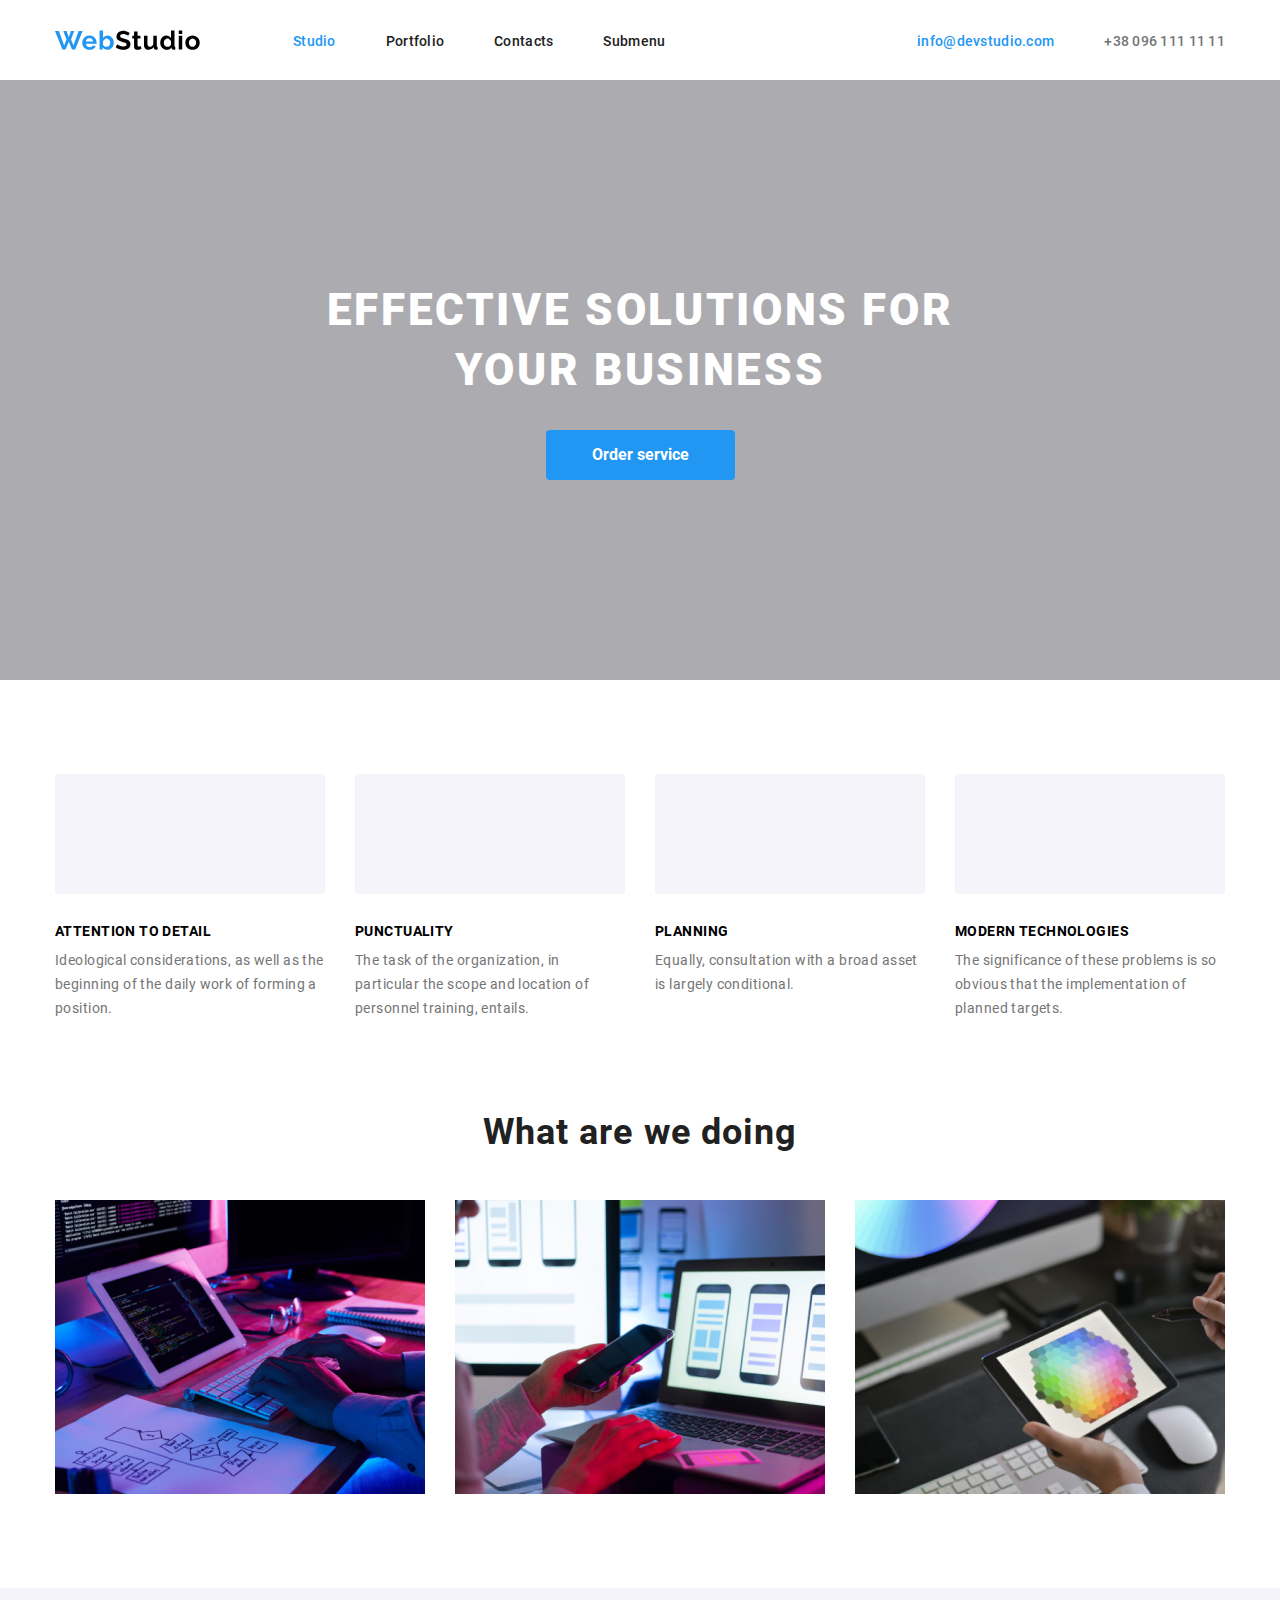
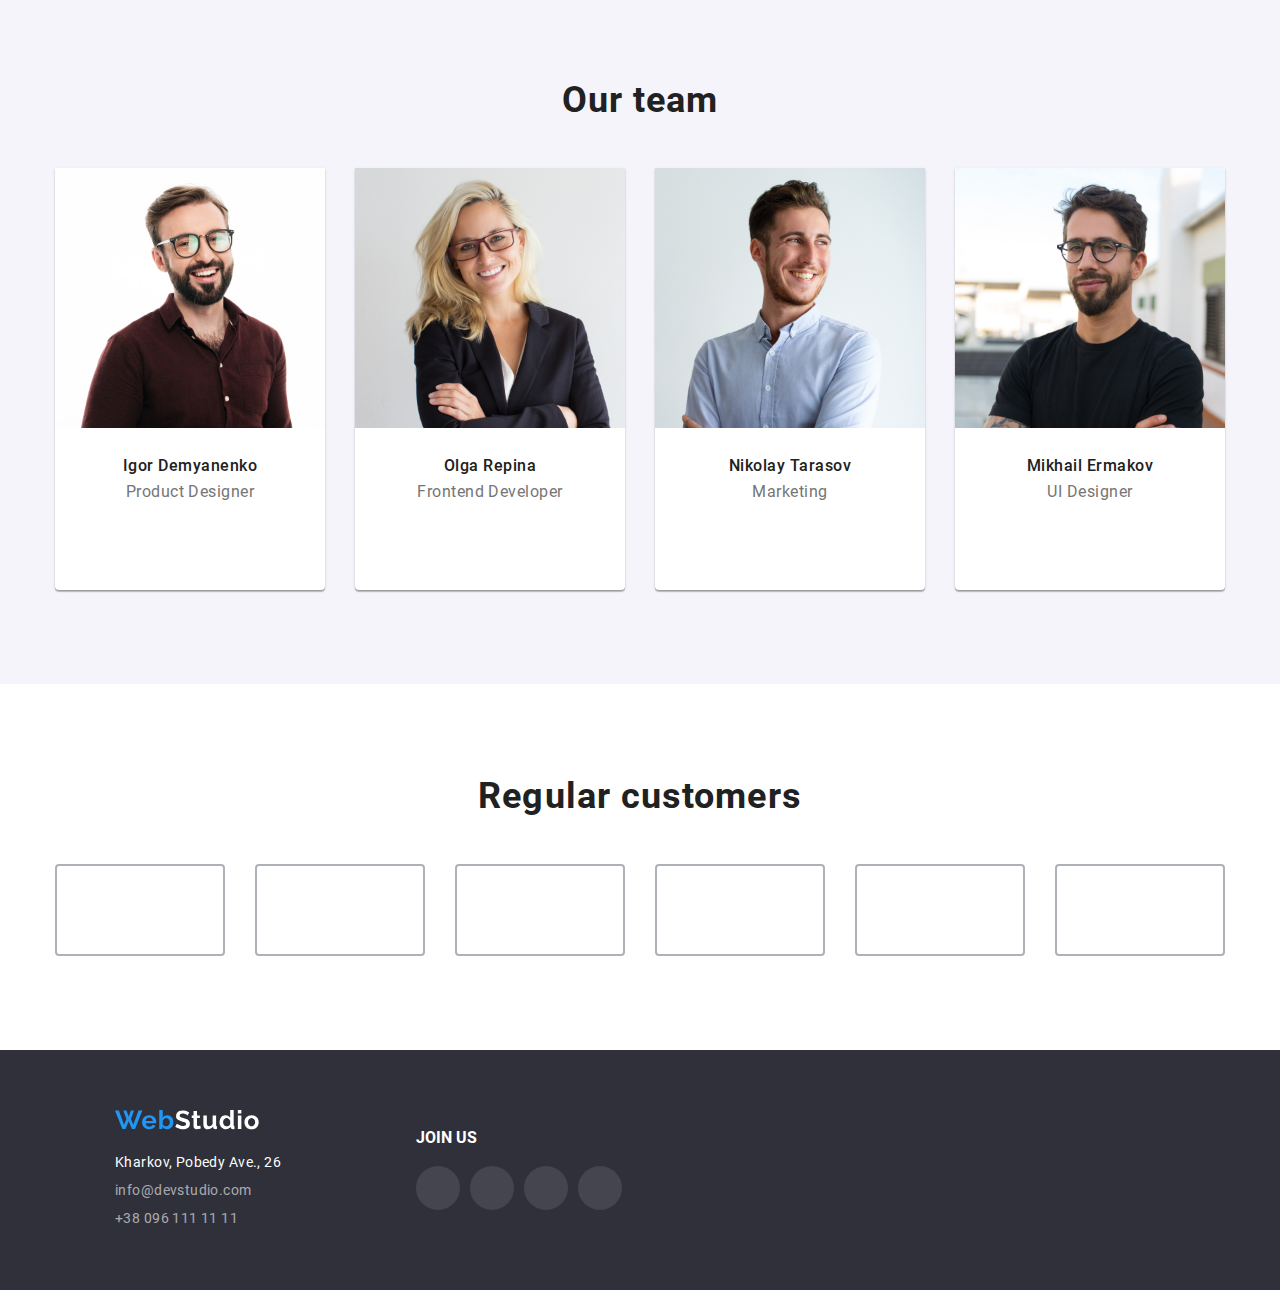
==== commit edbadafd: "team img" ====
--- a/index.html
+++ b/index.html
@@ -1,370 +1,370 @@
 <!DOCTYPE html>
 <html lang="en">
-  <head>
-    <meta charset="UTF-8" />
-    <link rel="stylesheet" href="css/styles.css" />
-    <title>Web Studio</title>
-  </head>
-
-  <body>
-    <header class="header">
-      <div class="container header_container">
-        <!-- Logo -->
-        <a class="header_logo" href="index.html">
-          <img
-            src="img/logo_header.svg"
-            alt="Web Studio"
-            width="145"
-            height="31"
-          />
-        </a>
-        <!-- Menu -->
-        <ul class="header_list">
-          <li>
-            <a class="active" href="index.html">Studio</a>
-          </li>
-          <li>
-            <a href="portfolio.html">Portfolio</a>
-          </li>
-          <li>
-            <a href="#">Contacts</a>
-          </li>
-          <li class="header_sub">
-            <a href="#">Submenu</a>
-            <ul class="header_submenu">
-              <li class="header_submenu_item">
-                <a href="#">Menu</a>
-              </li>
-              <li class="header_submenu_item">
-                <a href="#">Menu</a>
-              </li>
-              <li class="header_submenu_item">
-                <a href="#">Menu</a>
-              </li>
-              <li class="header_submenu_item">
-                <a href="#">Hover</a>
-                <ul class="header_submenu_2">
-                  <li class="header_submenu_hover">
-                    <a href="">HOVER</a>
-                  </li>
-                </ul>
-              </li>
-            </ul>
-          </li>
-        </ul>
-        <!-- Contacts -->
-        <div class="header_contacts">
-          <a class="active" href="mailto:info@devstudio.com"
-            >info@devstudio.com</a
-          >
-          <a href="tel:+380961111111">+38 096 111 11 11</a>
-        </div>
-      </div>
-    </header>
-
-    <main>
-      <!-- Hero -->
-      <section class="hero">
-        <div class="container">
-          <h1 class="hero_title">Effective solutions for your business</h1>
-
-          <a class="hero_btn btn" href="">Order service</a>
-        </div>
-      </section>
-      <!-- About -->
-      <section class="about">
-        <div class="container">
-          <div class="about_cards">
-            <div class="about_card">
-              <h2 class="about_card_title">Attention to detail</h2>
-              <p class="about_card_desc">
-                Ideological considerations, as well as the beginning of the
-                daily work of forming a position.
-              </p>
+
+<head>
+  <meta charset="UTF-8" />
+  <link rel="stylesheet" href="css/styles.css" />
+  <title>Web Studio</title>
+</head>
+
+<body>
+  <header class="header">
+    <div class="container header_container">
+      <!-- Logo -->
+      <a class="header_logo" href="index.html">
+        <img src="img/logo_header.svg" alt="Web Studio" width="145" height="31" />
+      </a>
+      <!-- Menu -->
+      <ul class="header_list">
+        <li>
+          <a class="active" href="index.html">Studio</a>
+        </li>
+        <li>
+          <a href="portfolio.html">Portfolio</a>
+        </li>
+        <li>
+          <a href="#">Contacts</a>
+        </li>
+        <li class="header_sub">
+          <a href="#">Submenu</a>
+          <ul class="header_submenu">
+            <li class="header_submenu_item">
+              <a href="#">Menu</a>
+            </li>
+            <li class="header_submenu_item">
+              <a href="#">Menu</a>
+            </li>
+            <li class="header_submenu_item">
+              <a href="#">Menu</a>
+            </li>
+            <li class="header_submenu_item">
+              <a href="#">Hover</a>
+              <ul class="header_submenu_2">
+                <li class="header_submenu_hover">
+                  <a href="">HOVER</a>
+                </li>
+              </ul>
+            </li>
+          </ul>
+        </li>
+      </ul>
+      <!-- Contacts -->
+      <div class="header_contacts">
+        <a class="active" href="mailto:info@devstudio.com">info@devstudio.com</a>
+        <a href="tel:+380961111111">+38 096 111 11 11</a>
+      </div>
+    </div>
+  </header>
+
+  <main>
+    <!-- Hero -->
+    <section class="hero">
+      <div class="container">
+        <h1 class="hero_title">Effective solutions for your business</h1>
+
+        <a class="hero_btn btn" href="">Order service</a>
+      </div>
+    </section>
+    <!-- About -->
+    <section class="about">
+      <div class="container">
+        <div class="about_cards">
+          <div class="about_card">
+            <h2 class="about_card_title">Attention to detail</h2>
+            <p class="about_card_desc">
+              Ideological considerations, as well as the beginning of the
+              daily work of forming a position.
+            </p>
+          </div>
+          <div class="about_card">
+            <h2 class="about_card_title">Punctuality</h2>
+            <p class="about_card_desc">
+              The task of the organization, in particular the scope and
+              location of personnel training, entails.
+            </p>
+          </div>
+          <div class="about_card">
+            <h2 class="about_card_title">Planning</h2>
+            <p class="about_card_desc">
+              Equally, consultation with a broad asset is largely conditional.
+            </p>
+          </div>
+          <div class="about_card">
+            <h2 class="about_card_title">Modern technologies</h2>
+            <p class="about_card_desc">
+              The significance of these problems is so obvious that the
+              implementation of planned targets.
+            </p>
+          </div>
+        </div>
+      </div>
+    </section>
+
+    <!-- Doing -->
+    <section class="doing">
+      <div class="container">
+        <div class="title">What are we doing</div>
+        <div class="doing_cards">
+          <div class="doing_card">
+            <img class="doing_img" src="img/box_1.jpg" alt="box_1" />
+            <h3 class="doing_card_title">Desktop applications</h3>
+          </div>
+          <div class="doing_card">
+            <img class="doing_img" src="img/box_2.jpg" alt="box_2" />
+            <h3 class="doing_card_title">Mobile applications</h3>
+          </div>
+          <div class="doing_card">
+            <img class="doing_img" src="img/box_3.jpg" alt="box_3" />
+            <h3 class="doing_card_title">Design solutions</h3>
+          </div>
+        </div>
+      </div>
+    </section>
+
+    <!-- Team -->
+    <section class="team">
+      <div class="container">
+        <div class="title">Our team</div>
+        <div class="team_cards">
+          <div class="team_card">
+            <img src="img/img_1.jpg" alt="Igor Demyanenko">
+            <div class="team_title">
+              <h3>Igor Demyanenko</h3>
+              <p>Product Designer</p>
+              <ul class="team_list">
+                <li>
+                  <a href="#">
+                    <svg class="tean_link_icon">
+                      <use href="img/sprite.svg#icon-instagram"></use>
+                    </svg>
+                  </a>
+                </li>
+                <li>
+                  <a href="#">
+                    <svg class="tean_link_icon">
+                      <use href="img/sprite.svg#icon-twitter"></use>
+                    </svg>
+                  </a>
+                </li>
+                <li>
+                  <a href="#">
+                    <svg class="tean_link_icon">
+                      <use href="img/sprite.svg#icon-facebook"></use>
+                    </svg>
+                  </a>
+                </li>
+                <li>
+                  <a href="#">
+                    <svg class="tean_link_icon">
+                      <use href="img/sprite.svg#icon-linkedin"></use>
+                    </svg>
+                  </a>
+                </li>
+              </ul>
             </div>
-            <div class="about_card">
-              <h2 class="about_card_title">Punctuality</h2>
-              <p class="about_card_desc">
-                The task of the organization, in particular the scope and
-                location of personnel training, entails.
-              </p>
+          </div>
+          <div class="team_card">
+            <img src="img/img_2.jpg" alt="Olga Repina">
+            <div class="team_title">
+              <h3>Olga Repina</h3>
+              <p>Frontend Developer</p>
+              <ul class="team_list">
+                <li>
+                  <a href="#">
+                    <svg class="tean_link_icon">
+                      <use href="img/sprite.svg#icon-instagram"></use>
+                    </svg>
+                  </a>
+                </li>
+                <li>
+                  <a href="#">
+                    <svg class="tean_link_icon">
+                      <use href="img/sprite.svg#icon-twitter"></use>
+                    </svg>
+                  </a>
+                </li>
+                <li>
+                  <a href="#">
+                    <svg class="tean_link_icon">
+                      <use href="img/sprite.svg#icon-facebook"></use>
+                    </svg>
+                  </a>
+                </li>
+                <li>
+                  <a href="#">
+                    <svg class="tean_link_icon">
+                      <use href="img/sprite.svg#icon-linkedin"></use>
+                    </svg>
+                  </a>
+                </li>
+              </ul>
             </div>
-            <div class="about_card">
-              <h2 class="about_card_title">Planning</h2>
-              <p class="about_card_desc">
-                Equally, consultation with a broad asset is largely conditional.
-              </p>
+          </div>
+          <div class="team_card">
+            <img src="img/img_3.jpg" alt="Nikolay Tarasov">
+            <div class="team_title">
+              <h3>Nikolay Tarasov</h3>
+              <p>Marketing</p>
+              <ul class="team_list">
+                <li>
+                  <a href="#">
+                    <svg class="tean_link_icon">
+                      <use href="img/sprite.svg#icon-instagram"></use>
+                    </svg>
+                  </a>
+                </li>
+                <li>
+                  <a href="#">
+                    <svg class="tean_link_icon">
+                      <use href="img/sprite.svg#icon-twitter"></use>
+                    </svg>
+                  </a>
+                </li>
+                <li>
+                  <a href="#">
+                    <svg class="tean_link_icon">
+                      <use href="img/sprite.svg#icon-facebook"></use>
+                    </svg>
+                  </a>
+                </li>
+                <li>
+                  <a href="#">
+                    <svg class="tean_link_icon">
+                      <use href="img/sprite.svg#icon-linkedin"></use>
+                    </svg>
+                  </a>
+                </li>
+              </ul>
             </div>
-            <div class="about_card">
-              <h2 class="about_card_title">Modern technologies</h2>
-              <p class="about_card_desc">
-                The significance of these problems is so obvious that the
-                implementation of planned targets.
-              </p>
+          </div>
+          <div class="team_card">
+            <img src="img/img_4.jpg" alt="Mikhail Ermakov">
+            <div class="team_title">
+              <h3>Mikhail Ermakov</h3>
+              <p>UI Designer</p>
+              <ul class="team_list">
+                <li>
+                  <a href="#">
+                    <svg class="tean_link_icon">
+                      <use href="img/sprite.svg#icon-instagram"></use>
+                    </svg>
+                  </a>
+                </li>
+                <li>
+                  <a href="#">
+                    <svg class="tean_link_icon">
+                      <use href="img/sprite.svg#icon-twitter"></use>
+                    </svg>
+                  </a>
+                </li>
+                <li>
+                  <a href="#">
+                    <svg class="tean_link_icon">
+                      <use href="img/sprite.svg#icon-facebook"></use>
+                    </svg>
+                  </a>
+                </li>
+                <li>
+                  <a href="#">
+                    <svg class="tean_link_icon">
+                      <use href="img/sprite.svg#icon-linkedin"></use>
+                    </svg>
+                  </a>
+                </li>
+              </ul>
             </div>
           </div>
         </div>
-      </section>
-
-      <!-- Doing -->
-      <section class="doing">
-        <div class="container">
-          <div class="title">What are we doing</div>
-          <div class="doing_cards">
-            <div class="doing_card">
-              <img class="doing_img" src="img/box_1.jpg" alt="box_1" />
-              <h3 class="doing_card_title">Desktop applications</h3>
-            </div>
-            <div class="doing_card">
-              <img class="doing_img" src="img/box_2.jpg" alt="box_2" />
-              <h3 class="doing_card_title">Mobile applications</h3>
-            </div>
-            <div class="doing_card">
-              <img class="doing_img" src="img/box_3.jpg" alt="box_3" />
-              <h3 class="doing_card_title">Design solutions</h3>
-            </div>
-          </div>
-        </div>
-      </section>
-      <!-- Team -->
-      <section class="team">
-        <div class="container">
-          <div class="title">Our team</div>
-          <div class="team_cards">
-            <div class="team_card">
-              <div class="team_title">
-                <h3>Igor Demyanenko</h3>
-                <p>Product Designer</p>
-                <ul class="team_list">
-                  <li>
-                    <a href="#">
-                      <svg class="tean_link_icon">
-                        <use href="img/sprite.svg#icon-instagram"></use>
-                      </svg>
-                    </a>
-                  </li>
-                  <li>
-                    <a href="#">
-                      <svg class="tean_link_icon">
-                        <use href="img/sprite.svg#icon-twitter"></use>
-                      </svg>
-                    </a>
-                  </li>
-                  <li>
-                    <a href="#">
-                      <svg class="tean_link_icon">
-                        <use href="img/sprite.svg#icon-facebook"></use>
-                      </svg>
-                    </a>
-                  </li>
-                  <li>
-                    <a href="#">
-                      <svg class="tean_link_icon">
-                        <use href="img/sprite.svg#icon-linkedin"></use>
-                      </svg>
-                    </a>
-                  </li>
-                </ul>
-              </div>
-            </div>
-            <div class="team_card">
-              <div class="team_title">
-                <h3>Olga Repina</h3>
-                <p>Frontend Developer</p>
-                <ul class="team_list">
-                  <li>
-                    <a href="#">
-                      <svg class="tean_link_icon">
-                        <use href="img/sprite.svg#icon-instagram"></use>
-                      </svg>
-                    </a>
-                  </li>
-                  <li>
-                    <a href="#">
-                      <svg class="tean_link_icon">
-                        <use href="img/sprite.svg#icon-twitter"></use>
-                      </svg>
-                    </a>
-                  </li>
-                  <li>
-                    <a href="#">
-                      <svg class="tean_link_icon">
-                        <use href="img/sprite.svg#icon-facebook"></use>
-                      </svg>
-                    </a>
-                  </li>
-                  <li>
-                    <a href="#">
-                      <svg class="tean_link_icon">
-                        <use href="img/sprite.svg#icon-linkedin"></use>
-                      </svg>
-                    </a>
-                  </li>
-                </ul>
-              </div>
-            </div>
-            <div class="team_card">
-              <div class="team_title">
-                <h3>Nikolay Tarasov</h3>
-                <p>Marketing</p>
-                <ul class="team_list">
-                  <li>
-                    <a href="#">
-                      <svg class="tean_link_icon">
-                        <use href="img/sprite.svg#icon-instagram"></use>
-                      </svg>
-                    </a>
-                  </li>
-                  <li>
-                    <a href="#">
-                      <svg class="tean_link_icon">
-                        <use href="img/sprite.svg#icon-twitter"></use>
-                      </svg>
-                    </a>
-                  </li>
-                  <li>
-                    <a href="#">
-                      <svg class="tean_link_icon">
-                        <use href="img/sprite.svg#icon-facebook"></use>
-                      </svg>
-                    </a>
-                  </li>
-                  <li>
-                    <a href="#">
-                      <svg class="tean_link_icon">
-                        <use href="img/sprite.svg#icon-linkedin"></use>
-                      </svg>
-                    </a>
-                  </li>
-                </ul>
-              </div>
-            </div>
-            <div class="team_card">
-              <div class="team_title">
-                <h3>Mikhail Ermakov</h3>
-                <p>UI Designer</p>
-                <ul class="team_list">
-                  <li>
-                    <a href="#">
-                      <svg class="tean_link_icon">
-                        <use href="img/sprite.svg#icon-instagram"></use>
-                      </svg>
-                    </a>
-                  </li>
-                  <li>
-                    <a href="#">
-                      <svg class="tean_link_icon">
-                        <use href="img/sprite.svg#icon-twitter"></use>
-                      </svg>
-                    </a>
-                  </li>
-                  <li>
-                    <a href="#">
-                      <svg class="tean_link_icon">
-                        <use href="img/sprite.svg#icon-facebook"></use>
-                      </svg>
-                    </a>
-                  </li>
-                  <li>
-                    <a href="#">
-                      <svg class="tean_link_icon">
-                        <use href="img/sprite.svg#icon-linkedin"></use>
-                      </svg>
-                    </a>
-                  </li>
-                </ul>
-              </div>
-            </div>
-          </div>
-        </div>
-      </section>
-
-      <!-- Regular customers -->
-
-      <section class="customers">
-        <div class="container">
-          <h2 class="title">Regular customers</h2>
-          <div class="customers_cards">
-            <a class="customers_card_icon" href="#">
-              <svg class="group">
-                <use href="img/sprite.svg#group1"></use>
+      </div>
+    </section>
+
+    <!-- Regular customers -->
+
+    <section class="customers">
+      <div class="container">
+        <h2 class="title">Regular customers</h2>
+        <div class="customers_cards">
+          <a class="customers_card_icon" href="#">
+            <svg class="group">
+              <use href="img/sprite.svg#group1"></use>
+            </svg>
+          </a>
+
+          <a class="customers_card_icon" href="#">
+            <svg class="group">
+              <use href="img/sprite.svg#group2"></use>
+            </svg>
+          </a>
+          <a class="customers_card_icon" href="#">
+            <svg class="group">
+              <use href="img/sprite.svg#group3"></use>
+            </svg>
+          </a>
+
+          <a class="customers_card_icon" href="#">
+            <svg class="group">
+              <use href="img/sprite.svg#group4"></use>
+            </svg>
+          </a>
+
+          <a class="customers_card_icon" href="#">
+            <svg class="group">
+              <use href="img/sprite.svg#group5"></use>
+            </svg>
+          </a>
+
+          <a class="customers_card_icon" href="#">
+            <svg class="group">
+              <use href="img/sprite.svg#group6"></use>
+            </svg>
+          </a>
+        </div>
+      </div>
+    </section>
+  </main>
+
+  <!-- Footer -->
+  <footer class="footer">
+    <div class="container">
+      <div class="footer_container">
+        <div class="footer_1">
+          <a class="footer_logo" href="#">
+            <img src="img/logo_footer.svg" alt="Web Studio" />
+          </a>
+          <div class="footer_contacts">
+            <p class="fotter_adress">Kharkov, Pobedy Ave., 26</p>
+            <a href="mailto:info@devstudio.com">info@devstudio.com</a>
+            <a href="tel:+380961111111">+38 096 111 11 11</a>
+          </div>
+        </div>
+        <div class="footer_2">
+          <h3>join us</h3>
+          <nav class="footer_nav">
+            <a href="#">
+              <svg class="footer_icon">
+                <use href="img/sprite.svg#icon-instagram"></use>
               </svg>
             </a>
-
-            <a class="customers_card_icon" href="#">
-              <svg class="group">
-                <use href="img/sprite.svg#group2"></use>
+            <a href="#">
+              <svg class="footer_icon">
+                <use href="img/sprite.svg#icon-twitter"></use>
               </svg>
             </a>
-            <a class="customers_card_icon" href="#">
-              <svg class="group">
-                <use href="img/sprite.svg#group3"></use>
+            <a href="#">
+              <svg class="footer_icon">
+                <use href="img/sprite.svg#icon-facebook"></use>
               </svg>
             </a>
-
-            <a class="customers_card_icon" href="#">
-              <svg class="group">
-                <use href="img/sprite.svg#group4"></use>
+            <a href="#">
+              <svg class="footer_icon">
+                <use href="img/sprite.svg#icon-linkedin"></use>
               </svg>
             </a>
-
-            <a class="customers_card_icon" href="#">
-              <svg class="group">
-                <use href="img/sprite.svg#group5"></use>
-              </svg>
-            </a>
-
-            <a class="customers_card_icon" href="#">
-              <svg class="group">
-                <use href="img/sprite.svg#group6"></use>
-              </svg>
-            </a>
-          </div>
-        </div>
-      </section>
-    </main>
-
-    <!-- Footer -->
-    <footer class="footer">
-      <div class="container">
-        <div class="footer_container">
-          <div class="footer_1">
-            <a class="footer_logo" href="#">
-              <img src="img/logo_footer.svg" alt="Web Studio" />
-            </a>
-            <div class="footer_contacts">
-              <p class="fotter_adress">Kharkov, Pobedy Ave., 26</p>
-              <a href="mailto:info@devstudio.com">info@devstudio.com</a>
-              <a href="tel:+380961111111">+38 096 111 11 11</a>
-            </div>
-          </div>
-          <div class="footer_2">
-            <h3>join us</h3>
-            <nav class="footer_nav">
-              <a href="#">
-                <svg class="footer_icon">
-                  <use href="img/sprite.svg#icon-instagram"></use>
-                </svg>
-              </a>
-              <a href="#">
-                <svg class="footer_icon">
-                  <use href="img/sprite.svg#icon-twitter"></use>
-                </svg>
-              </a>
-              <a href="#">
-                <svg class="footer_icon">
-                  <use href="img/sprite.svg#icon-facebook"></use>
-                </svg>
-              </a>
-              <a href="#">
-                <svg class="footer_icon">
-                  <use href="img/sprite.svg#icon-linkedin"></use>
-                </svg>
-              </a>
-            </nav>
-          </div>
-        </div>
-      </div>
-    </footer>
-  </body>
-</html>
+          </nav>
+        </div>
+      </div>
+    </div>
+  </footer>
+</body>
+
+</html>--- a/css/styles.css
+++ b/css/styles.css
@@ -199,7 +199,6 @@
   font-weight: 700;
   line-height: 30px;
   text-align: center;
-  width: 200px;
   height: 50px;
   position: relative;
   z-index: 1;
@@ -312,36 +311,23 @@
 
 .team_card {
   flex: 1 1 25%;
-  height: 428px;
   font-size: 16px;
   letter-spacing: 0.03em;
   text-align: center;
   box-shadow: 0 2px 1px 0 rgba(0, 0, 0, 0.2), 0 1px 1px 0 rgba(0, 0, 0, 0.14),
     0 1px 3px 0 rgba(0, 0, 0, 0.12);
   border-radius: 0 0 4px 4px;
-  position: relative;
-  padding-top: 300px;
   background: #ffffff;
 }
 
-.team_card::before {
-  content: "";
-  position: absolute;
-  inset: 0;
-  height: 270px;
-  background: grey url(../img/img_1.jpg) no-repeat center/cover;
-}
-
-.team_card:nth-child(2)::before {
-  background-image: url(../img/img_2.jpg);
-}
-
-.team_card:nth-child(3)::before {
-  background-image: url(../img/img_3.jpg);
-}
-
-.team_card:nth-child(4)::before {
-  background-image: url(../img/img_4.jpg);
+.team_card img {
+  width: 100%;
+  height: 260px;
+  object-fit: cover;
+}
+
+.team_title {
+  padding: 30px 31px 27px;
 }
 
 .team_title h3 {
@@ -357,7 +343,6 @@
 }
 
 .team_list {
-  height: 44px;
   display: flex;
   gap: 10px;
   justify-content: center;
@@ -596,4 +581,4 @@
   letter-spacing: 0.03em;
   color: #757575;
   line-height: 30px;
-}
+}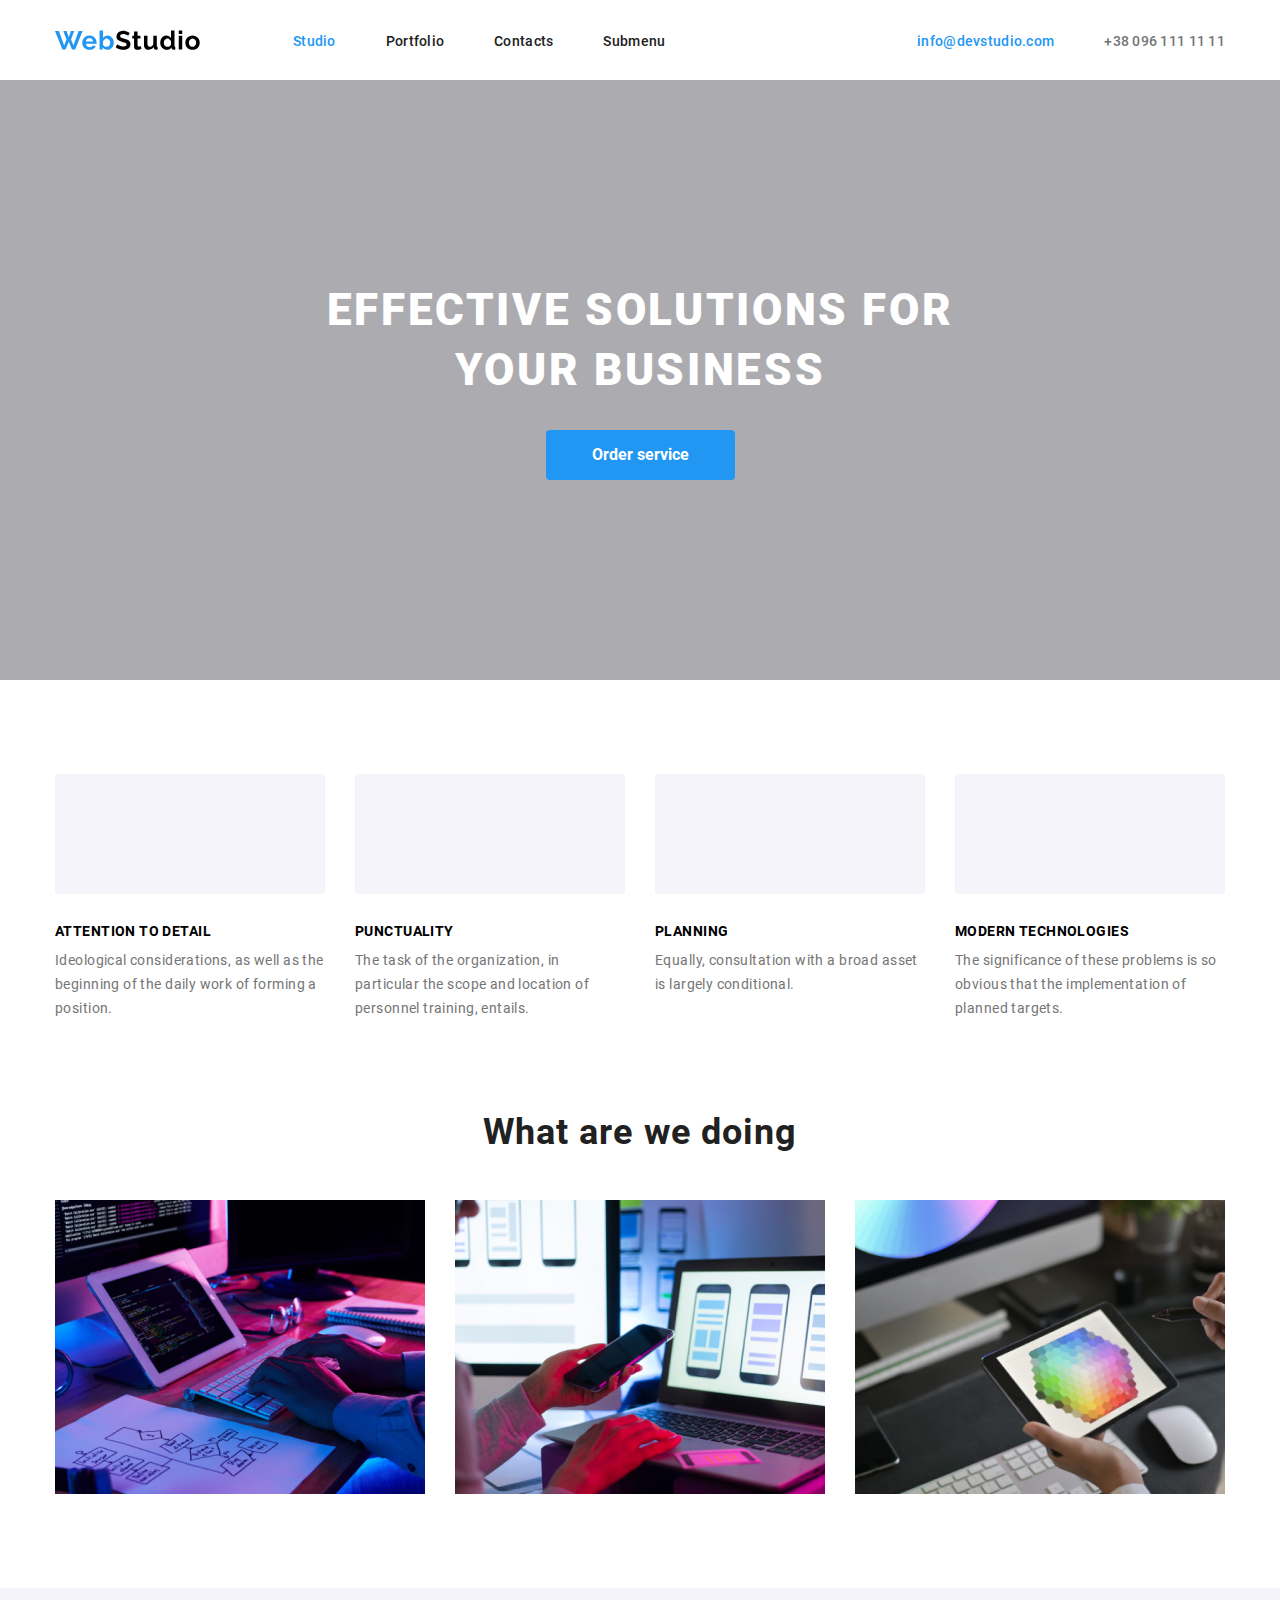
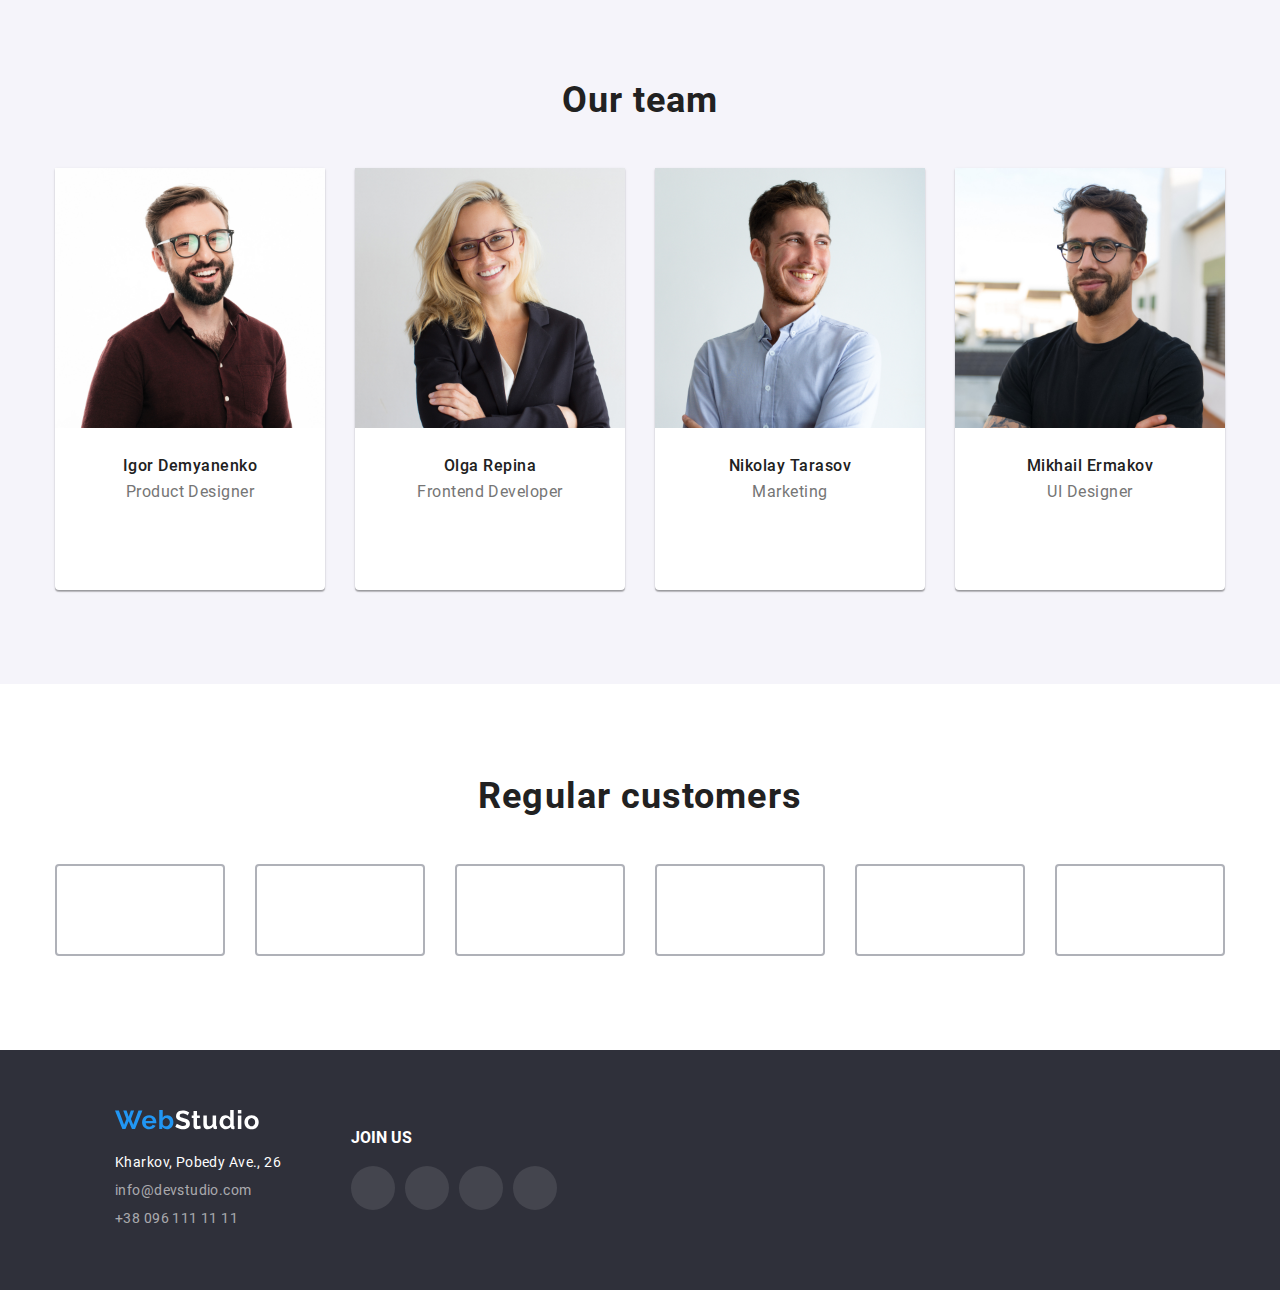
==== commit aa78b6c3: "hw14" ====
--- a/index.html
+++ b/index.html
@@ -3,6 +3,8 @@
 
 <head>
   <meta charset="UTF-8" />
+  <meta name="viewport" content="width=device-width, initial-scale=1.0">
+
   <link rel="stylesheet" href="css/styles.css" />
   <title>Web Studio</title>
 </head>
--- a/css/styles.css
+++ b/css/styles.css
@@ -72,6 +72,8 @@
   letter-spacing: 0.02em;
   position: relative;
   z-index: 2;
+  /*  */
+  background: #fff;
 }
 
 .header a {
@@ -173,6 +175,8 @@
   background: url("../img/fon.jpg") no-repeat center/cover;
   position: relative;
   z-index: 1;
+  /*  */
+  /* margin-top: 80px; */
 }
 
 .hero::after {
@@ -189,7 +193,7 @@
   line-height: 60px;
   letter-spacing: 0.06em;
   text-transform: uppercase;
-  width: 696px;
+  max-width: 696px;
   height: 120px;
   margin-bottom: 30px;
 }
@@ -212,10 +216,11 @@
 .about_cards {
   display: flex;
   gap: 30px;
+  flex-wrap: wrap;
 }
 
 .about_card {
-  flex: 1 1 25%;
+  flex: 1 1 22%;
   position: relative;
   padding-top: 150px;
 }
@@ -307,6 +312,8 @@
 .team_cards {
   display: flex;
   gap: 30px;
+  justify-content: center;
+  flex-wrap: wrap;
 }
 
 .team_card {
@@ -318,6 +325,7 @@
     0 1px 3px 0 rgba(0, 0, 0, 0.12);
   border-radius: 0 0 4px 4px;
   background: #ffffff;
+  max-width: 270px;
 }
 
 .team_card img {
@@ -393,7 +401,7 @@
 }
 
 .group {
-  width: 106px;
+  max-width: 106px;
   height: 60px;
   fill: #afb1b8;
   transition: all 0.3s;
@@ -424,7 +432,7 @@
   font-weight: 400;
   font-size: 14px;
   letter-spacing: 0.03em;
-  width: 231px;
+  max-width: 231px;
 }
 
 .footer_logo {
@@ -462,7 +470,7 @@
 }
 
 .footer_nav {
-  width: 206px;
+  max-width: 206px;
   height: 44px;
   display: flex;
   gap: 10px;
@@ -581,4 +589,76 @@
   letter-spacing: 0.03em;
   color: #757575;
   line-height: 30px;
+}
+
+
+@media screen and (max-width: 1200px) {
+  .team_cards {
+    max-width: 715px;
+    margin: 0 auto;
+    justify-content: space-evenly;
+  }
+
+  .team_card {
+    max-width: 320px;
+  }
+
+  .team_title {
+    padding: 15px;
+  }
+}
+
+@media screen and (max-width: 992px) {
+  .header_logo {
+    margin-right: 30px;
+  }
+
+  .header_list,
+  .header_contacts {
+    gap: 20px;
+  }
+
+  .hero {
+    height: 400px;
+  }
+
+  .about,
+  .team,
+  .customers {
+    padding: 30px 0;
+  }
+
+  .about_card {
+    flex: 1 1 35%;
+    padding-top: 130px;
+  }
+
+  .doing {
+    padding: 0 0 30px;
+  }
+
+  .title {
+    margin-bottom: 20px;
+  }
+
+  .team_title {
+    padding: 10px;
+  }
+
+  .customers {
+    max-width: 630px;
+    margin: 0 auto;
+  }
+
+  .customers_cards {
+    flex-wrap: wrap;
+  }
+
+  .customers_card_icon {
+    flex: 1 1 25%;
+  }
+
+  .footer_container {
+    padding: 30px;
+  }
 }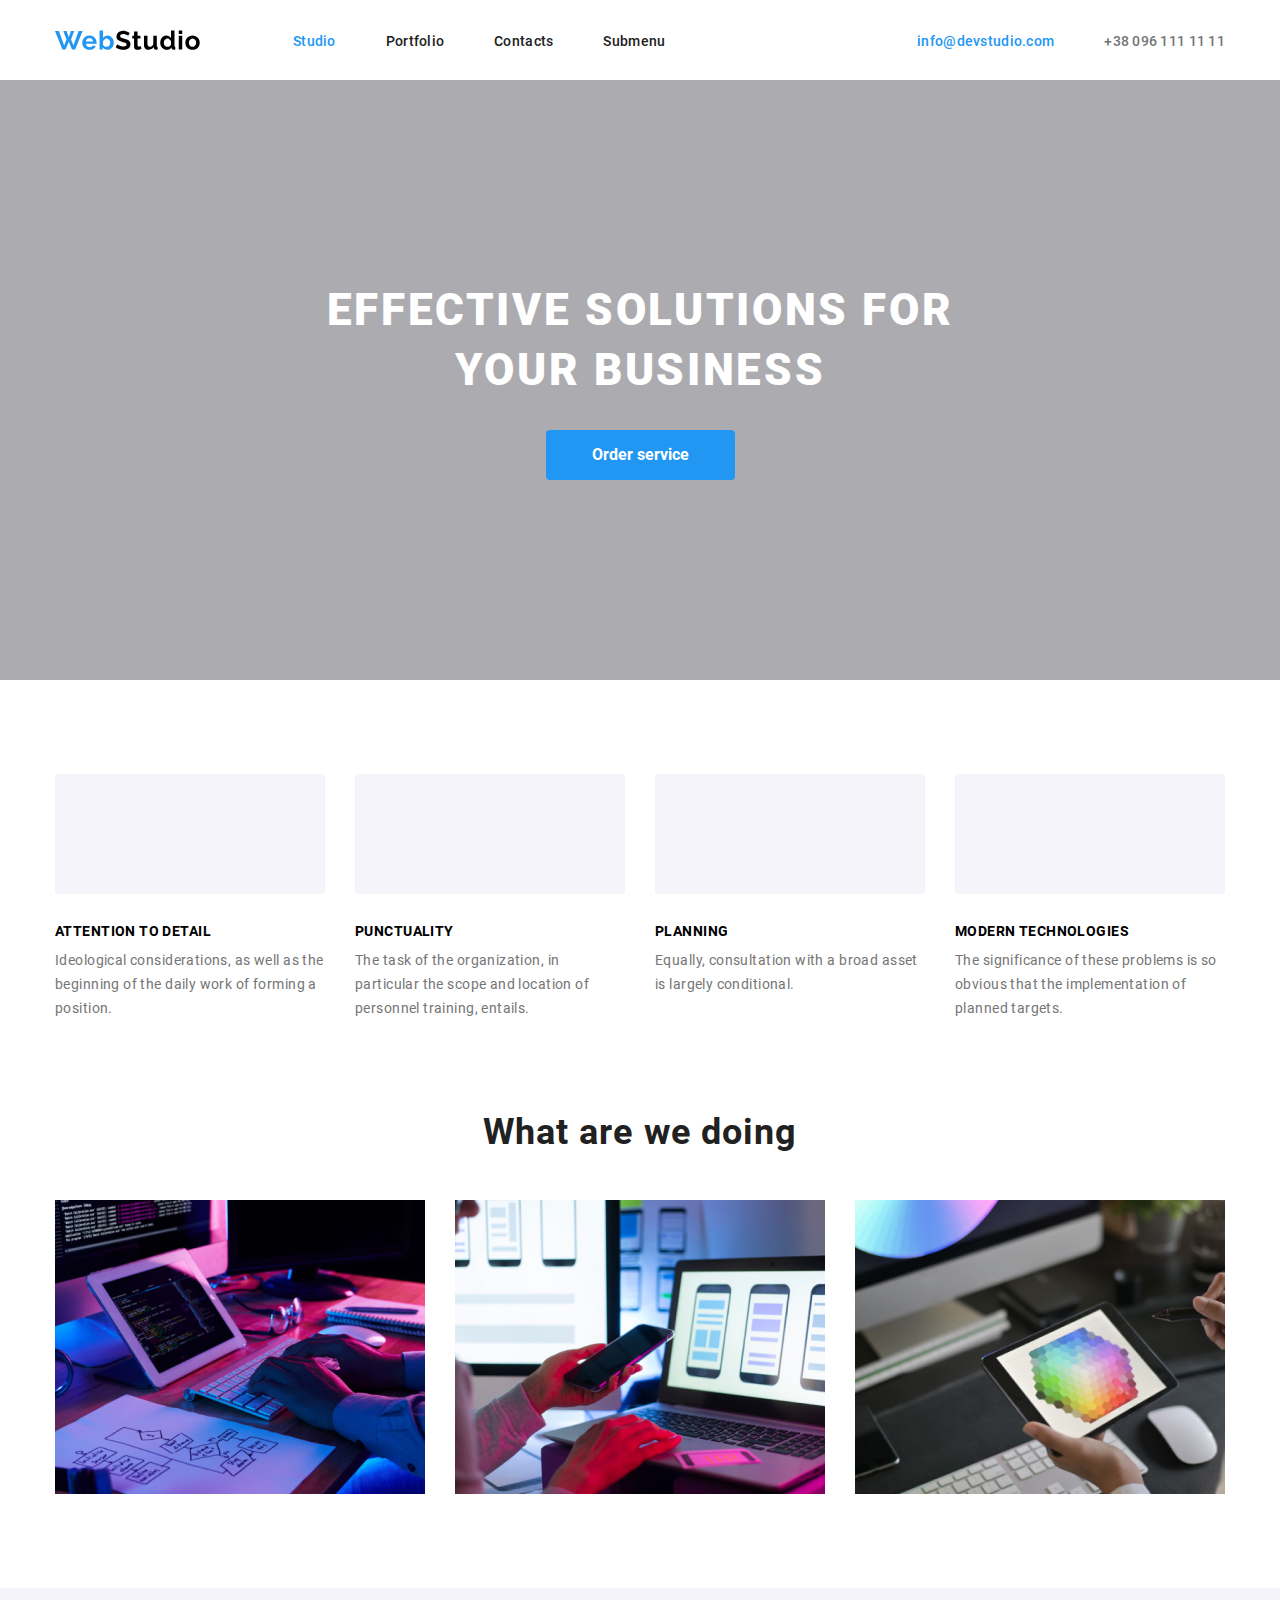
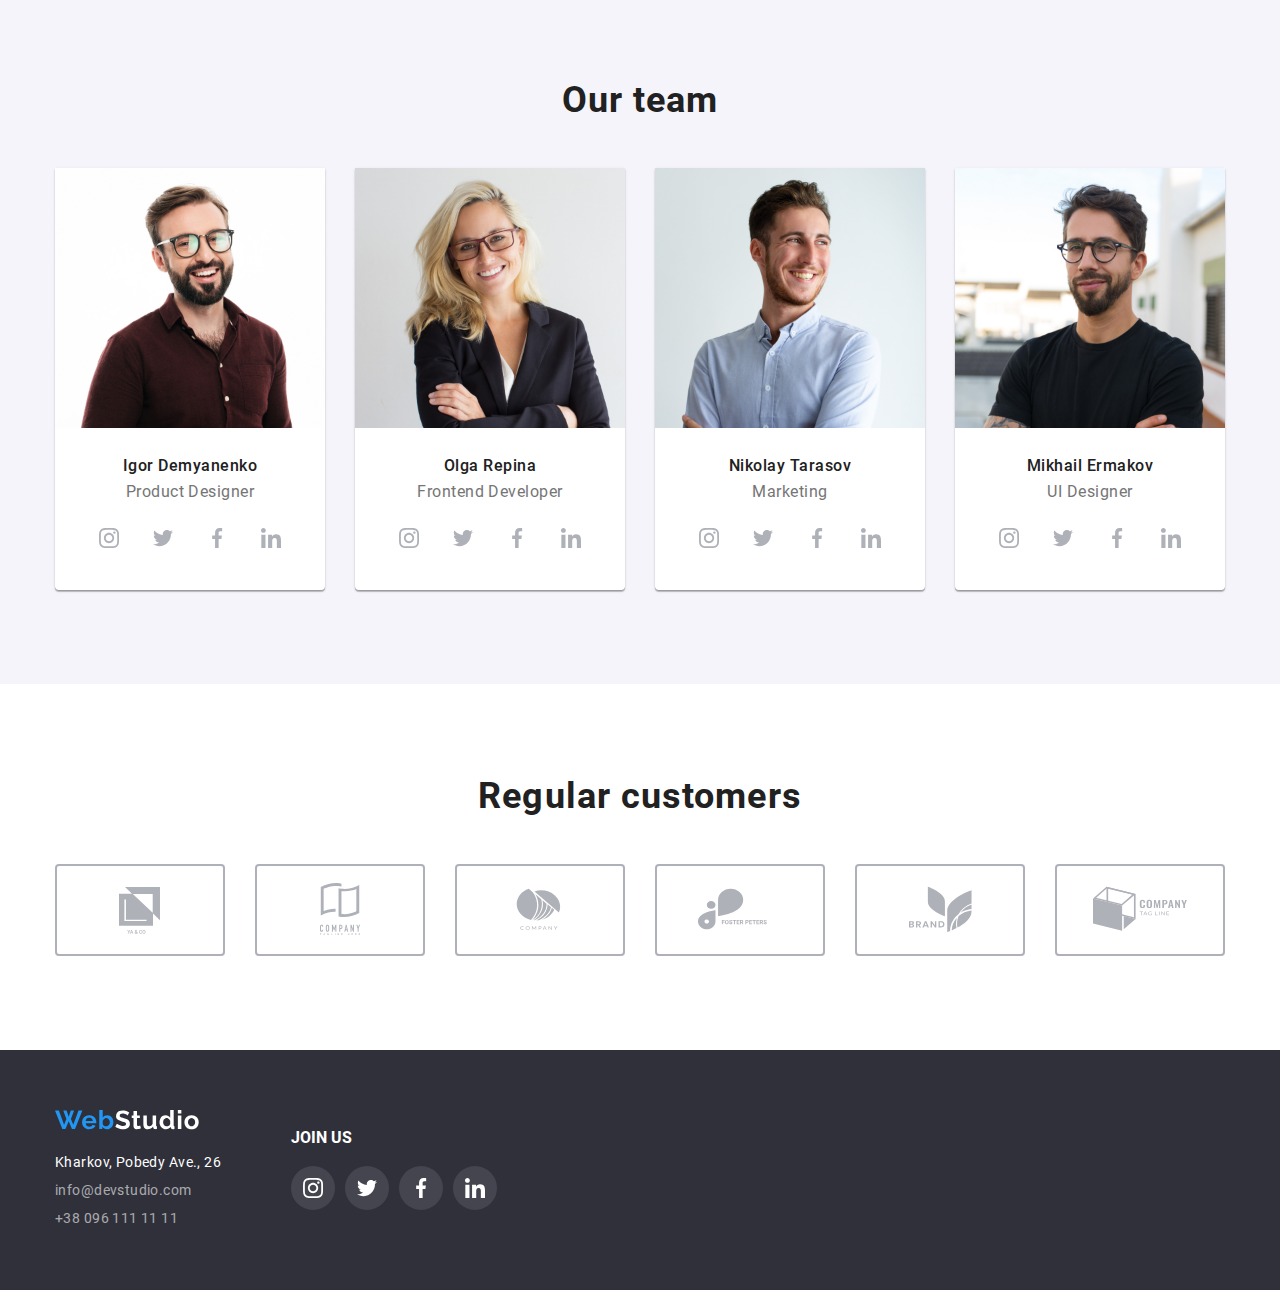
==== commit e1c9983c: "hw14 480px" ====
--- a/index.html
+++ b/index.html
@@ -17,39 +17,49 @@
         <img src="img/logo_header.svg" alt="Web Studio" width="145" height="31" />
       </a>
       <!-- Menu -->
-      <ul class="header_list">
-        <li>
-          <a class="active" href="index.html">Studio</a>
-        </li>
-        <li>
-          <a href="portfolio.html">Portfolio</a>
-        </li>
-        <li>
-          <a href="#">Contacts</a>
-        </li>
-        <li class="header_sub">
-          <a href="#">Submenu</a>
-          <ul class="header_submenu">
-            <li class="header_submenu_item">
-              <a href="#">Menu</a>
-            </li>
-            <li class="header_submenu_item">
-              <a href="#">Menu</a>
-            </li>
-            <li class="header_submenu_item">
-              <a href="#">Menu</a>
-            </li>
-            <li class="header_submenu_item">
-              <a href="#">Hover</a>
-              <ul class="header_submenu_2">
-                <li class="header_submenu_hover">
-                  <a href="">HOVER</a>
-                </li>
-              </ul>
-            </li>
-          </ul>
-        </li>
-      </ul>
+      <input type="checkbox" id="menu_toggle" class="menu_toggle" />
+      <label for="menu_toggle" class="burger" aria-label="Toggle menu">
+        <svg class="icon-burger">
+          <use href="img/sprite.svg#icon-burger"></use>
+        </svg>
+      </label>
+
+      <nav class="header_nav">
+        <ul class="header_list">
+          <li>
+            <a class="active" href="index.html">Studio</a>
+          </li>
+          <li>
+            <a href="portfolio.html">Portfolio</a>
+          </li>
+          <li>
+            <a href="#">Contacts</a>
+          </li>
+          <li class="header_sub">
+            <a href="#">Submenu</a>
+            <ul class="header_submenu">
+              <li class="header_submenu_item">
+                <a href="#">Menu</a>
+              </li>
+              <li class="header_submenu_item">
+                <a href="#">Menu</a>
+              </li>
+              <li class="header_submenu_item">
+                <a href="#">Menu</a>
+              </li>
+              <li class="header_submenu_item">
+                <a href="#">Hover</a>
+                <ul class="header_submenu_2">
+                  <li class="header_submenu_hover">
+                    <a href="">HOVER</a>
+                  </li>
+                </ul>
+              </li>
+            </ul>
+          </li>
+        </ul>
+      </nav>
+
       <!-- Contacts -->
       <div class="header_contacts">
         <a class="active" href="mailto:info@devstudio.com">info@devstudio.com</a>
--- a/css/styles.css
+++ b/css/styles.css
@@ -72,7 +72,6 @@
   letter-spacing: 0.02em;
   position: relative;
   z-index: 2;
-  /*  */
   background: #fff;
 }
 
@@ -91,13 +90,40 @@
 
 .header_container {
   display: flex;
-  align-items: center;
+  justify-content: space-between;
+
 }
 
 .header_logo {
   margin-right: 93px;
 }
 
+.menu_toggle {
+  display: none;
+}
+
+.menu_toggle {
+  display: none;
+}
+
+.burger {
+  display: none;
+  flex-direction: column;
+  justify-content: space-between;
+  width: 40px;
+  height: 40px;
+  cursor: pointer;
+}
+
+
+
+.header_nav {
+  display: flex;
+  flex-wrap: wrap;
+  gap: 20px;
+  align-content: center;
+}
+
 .header_list {
   display: flex;
   gap: 50px;
@@ -111,6 +137,7 @@
 
 .header_contacts a {
   color: #757575;
+  align-content: center;
 }
 
 .header_sub {
@@ -175,8 +202,6 @@
   background: url("../img/fon.jpg") no-repeat center/cover;
   position: relative;
   z-index: 1;
-  /*  */
-  /* margin-top: 80px; */
 }
 
 .hero::after {
@@ -279,7 +304,7 @@
 
 .doing_img {
   width: 100%;
-  height: 294px;
+  max-height: 294px;
   object-fit: cover;
 }
 
@@ -425,7 +450,7 @@
   display: flex;
   gap: 70px;
   align-items: center;
-  padding: 60px;
+  padding: 60px 0;
 }
 
 .footer_1 {
@@ -594,14 +619,12 @@
 
 @media screen and (max-width: 1200px) {
   .team_cards {
-    max-width: 715px;
+
     margin: 0 auto;
-    justify-content: space-evenly;
-  }
-
-  .team_card {
-    max-width: 320px;
-  }
+    justify-content: space-between;
+  }
+
+
 
   .team_title {
     padding: 15px;
@@ -624,7 +647,8 @@
 
   .about,
   .team,
-  .customers {
+  .customers,
+  .footer_container {
     padding: 30px 0;
   }
 
@@ -645,20 +669,162 @@
     padding: 10px;
   }
 
-  .customers {
-    max-width: 630px;
-    margin: 0 auto;
-  }
-
   .customers_cards {
     flex-wrap: wrap;
+    justify-content: space-between;
+  }
+
+  .team_card {
+    flex: 1 0 33%;
+    max-width: 320px;
   }
 
   .customers_card_icon {
     flex: 1 1 25%;
   }
 
+  /* Portfolio */
+  .filters {
+    margin-top: 60px;
+    margin-bottom: 40px;
+  }
+
+  .project_card {
+    flex: 1 0 33%;
+    max-width: 450px;
+  }
+}
+
+
+@media screen and (max-width: 768px) {
+
+  .about,
+  .team,
+  .customers,
   .footer_container {
-    padding: 30px;
+    padding: 20px 0;
+  }
+
+  .header_container {
+    justify-content: space-between;
+  }
+
+  .burger {
+    display: flex;
+  }
+
+  .header_nav,
+  .header_contacts {
+    display: none;
+    flex-direction: column;
+    position: absolute;
+    top: 100%;
+    left: 0;
+    right: 0;
+    background: white;
+    padding: 20px;
+    box-shadow: 0 4px 6px rgba(0, 0, 0, 0.1);
+  }
+
+  .menu_toggle:checked~.header_nav {
+    display: flex;
+    align-content: flex-end;
+  }
+
+  .tetle {
+    font-size: 28px;
+    margin-bottom: 10px;
+  }
+
+  .doing_cards {
+    height: 50%;
+  }
+
+  .hero_title {
+    font-size: 26px;
+  }
+
+  /* portfolio */
+  .filters {
+    flex-wrap: wrap;
+    justify-content: flex-start
+  }
+
+  .project_card {
+    flex: 1 0 100%;
+  }
+}
+
+@media screen and (max-width: 540px) {
+  .team_cards {
+    max-width: 480px;
+    justify-content: center;
+  }
+
+  .team_card {
+    max-width: 450px;
+  }
+
+  .team_card img {
+    height: 460px;
+  }
+
+}
+
+@media screen and (max-width: 480px) {
+  .container {
+    max-width: 480px;
+    margin: 0 auto;
+    padding: 0 15px;
+  }
+
+  /* Header */
+  .header {
+    padding: 15px 0;
+    height: 60px;
+  }
+
+  .header_logo img {
+    width: 134px;
+    height: 28px;
+  }
+
+  .hero_title {
+    line-height: 1.61538;
+    max-width: 360px;
+    margin-bottom: 0px;
+  }
+
+  .about_card {
+    flex: 1 1 50%;
+  }
+
+  .doing {
+    display: none;
+  }
+
+  .title {
+    font-size: 28px;
+  }
+
+  .customers {
+    display: none;
+  }
+
+  .footer_container {
+    flex-wrap: wrap;
+    justify-content: center;
+    gap: 20px;
+    text-align: center;
+
+  }
+
+  .footer_1 {
+    width: 100%;
+  }
+
+  .footer_contacts {
+    flex-wrap: wrap;
+    align-items: center;
   }
 }